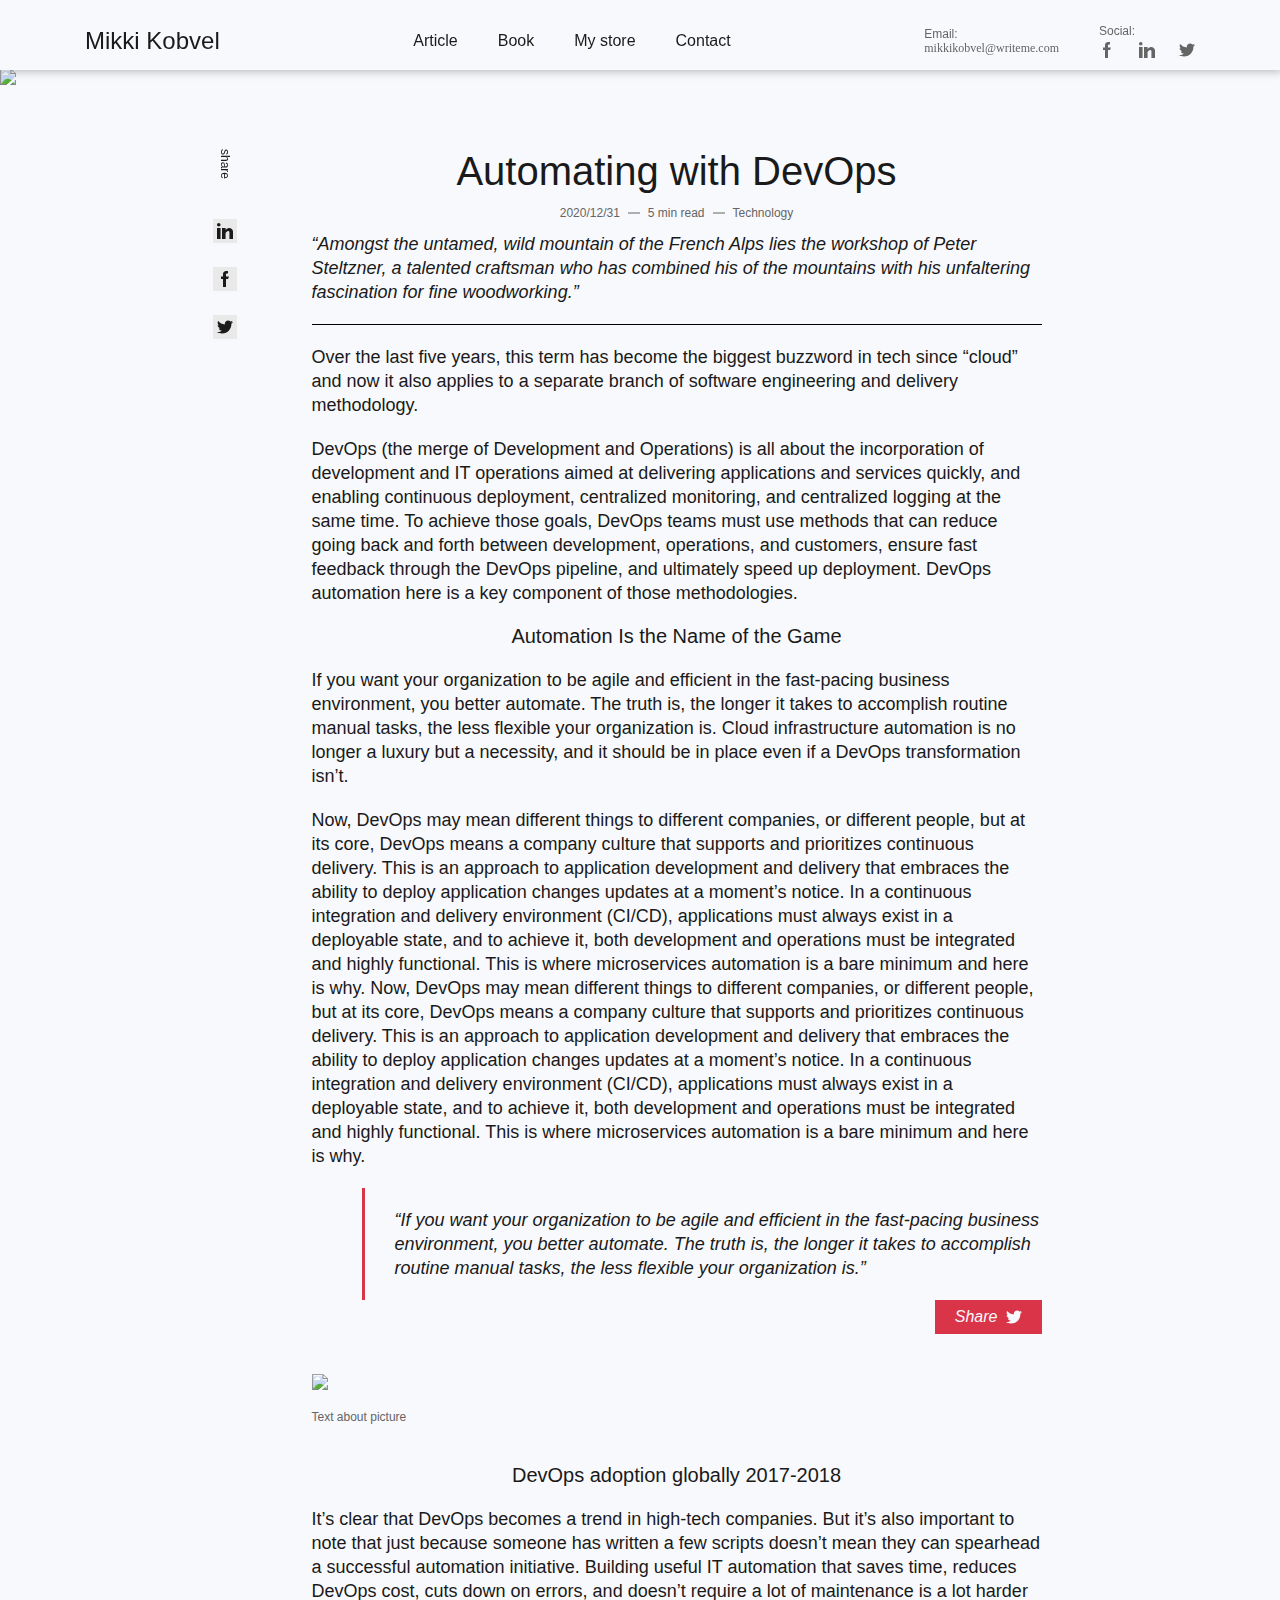
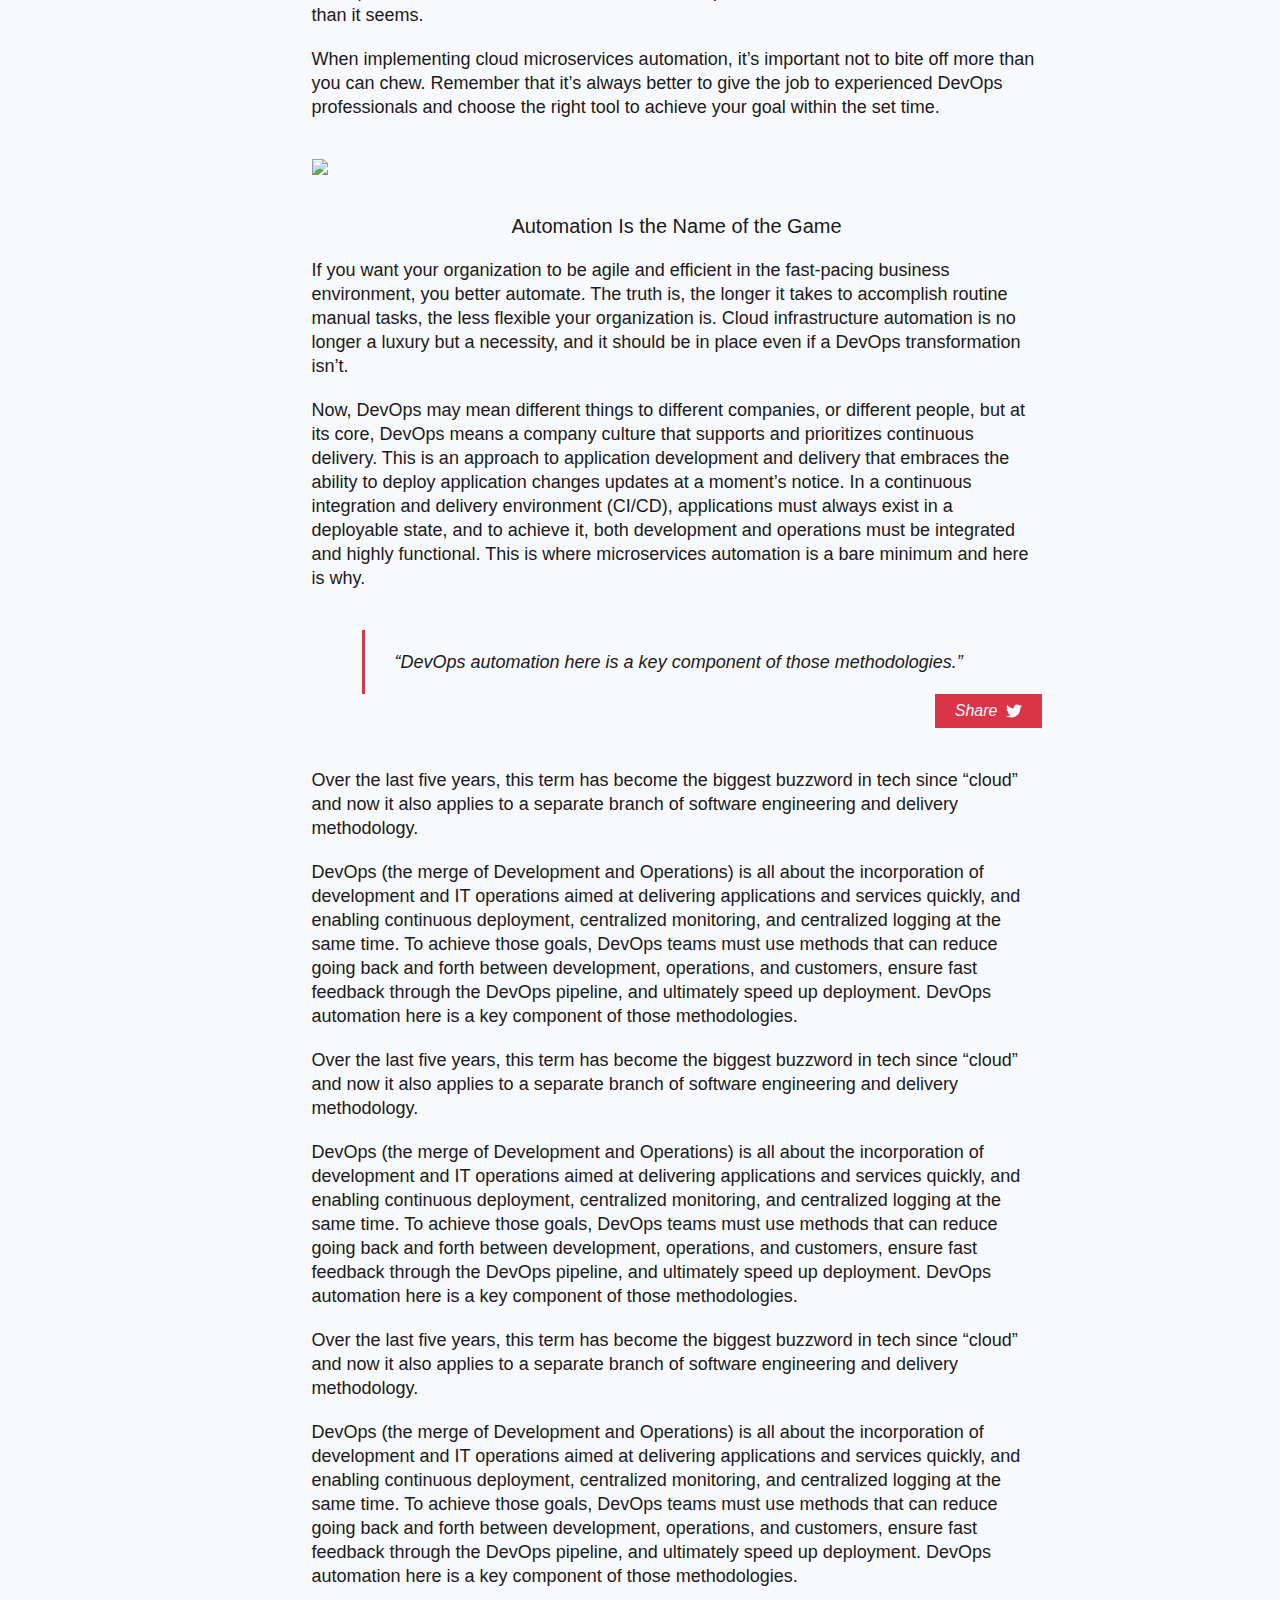
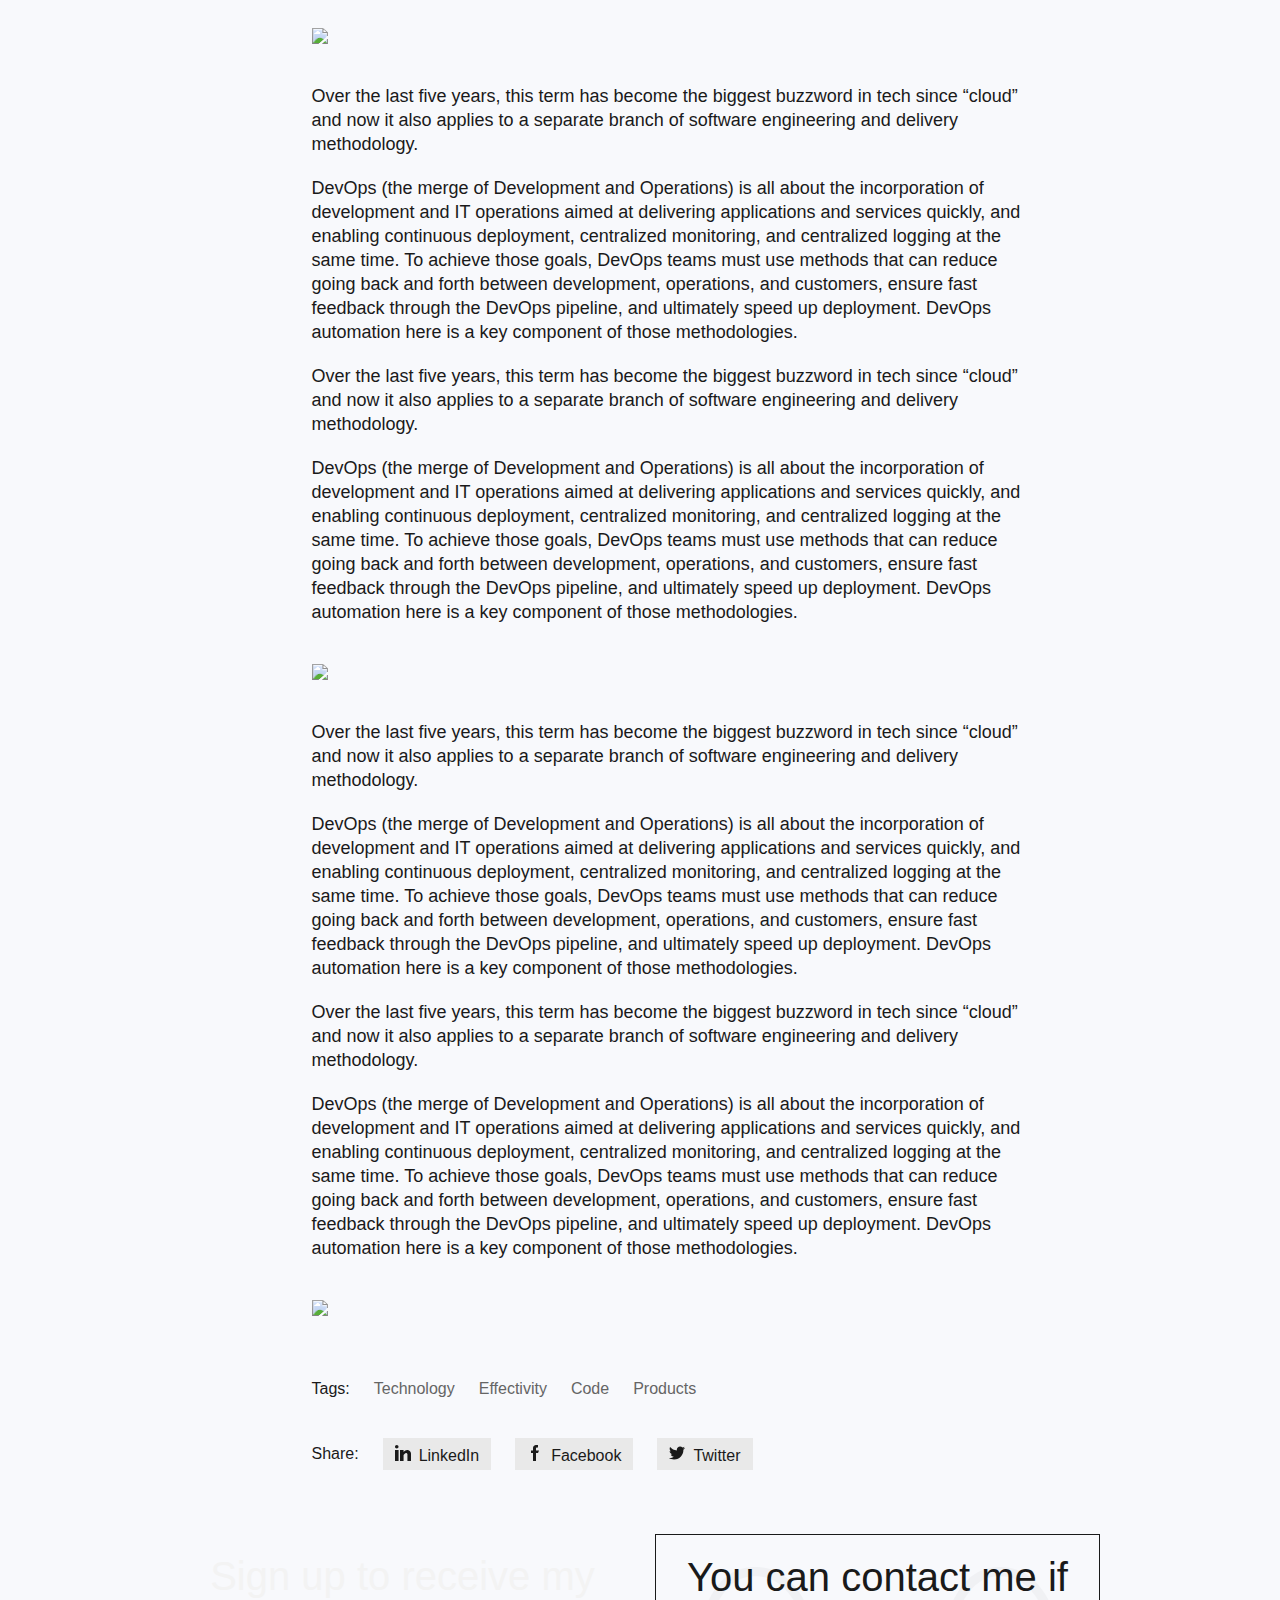
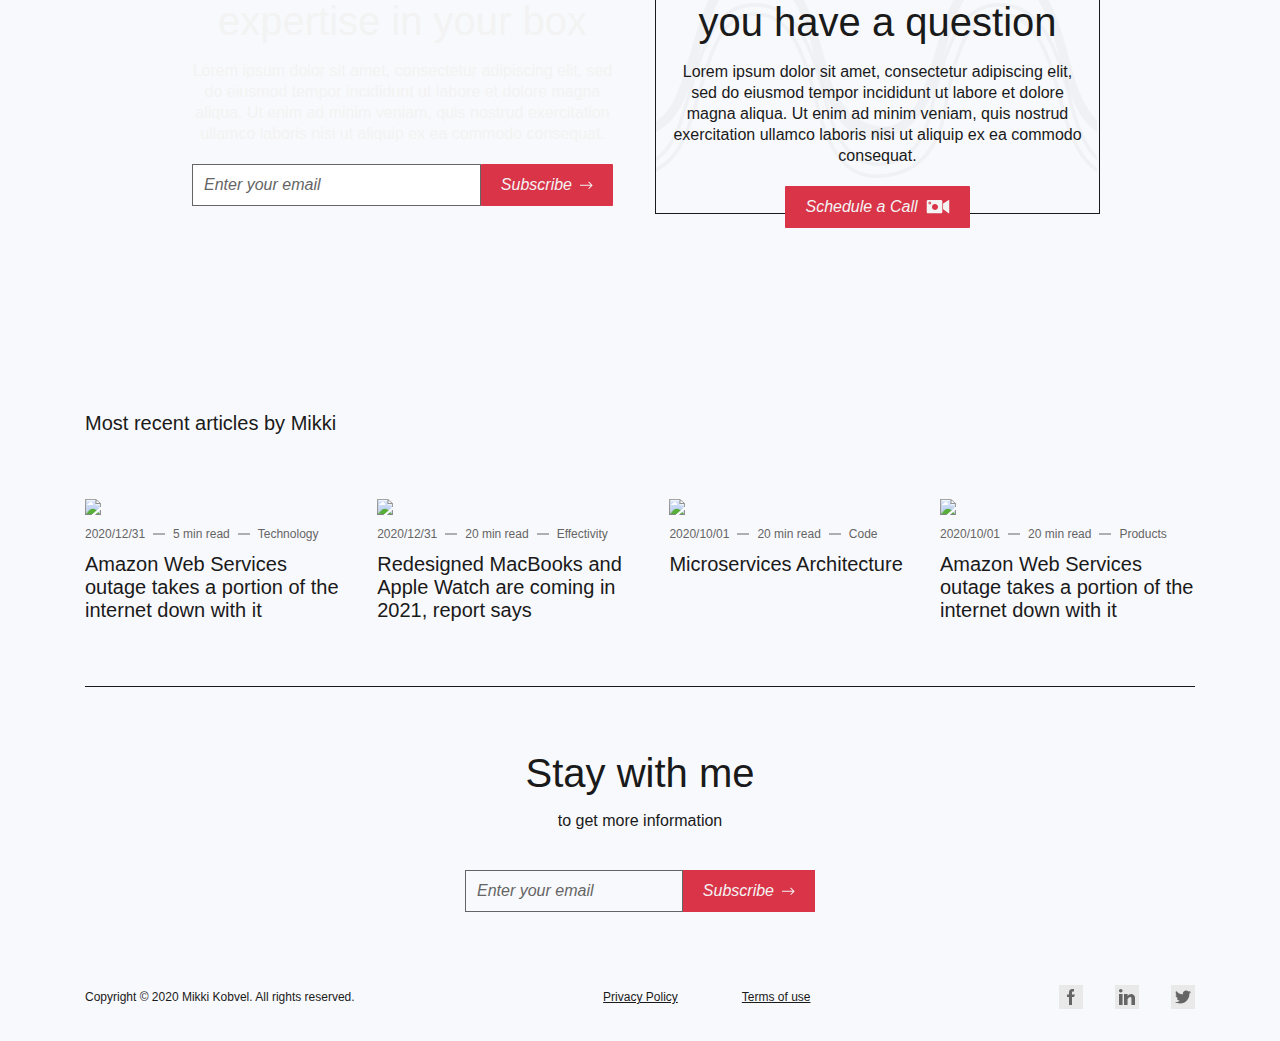
==== article.html @ 19826bae "leave-message" ====
<!DOCTYPE html>
<html lang="en">

<head>
    <meta charset="UTF-8">
    <meta name="viewport" content="width=device-width, initial-scale=1.0">
    <title>Articles</title>
    <link rel="stylesheet" href="./style/main.css">
    <link rel="stylesheet" href="./style/articles.css">
</head>

<body>
    <main>
        <header>
            <div class="nav-container">
                <div class="nav-wrap">
                    <a href="./index.html">
                        <h1 class="logo">Mikki Kobvel</h1>
                    </a>
                    <ul class="navigation">
                        <li>
                            <a class="nav-links" href="#">
                                Article
                            </a>
                        </li>
                        <li>
                            <a class="nav-links" href="#">
                                Book
                            </a>
                        </li>
                        <li>
                            <a class="nav-links" href="#">
                                My store
                            </a>
                        </li>
                        <li>
                            <a id="open-leave-block" class="nav-links" href="#">
                                Contact
                            </a>
                        </li>
                    </ul>
                    <div class="contacts-wrap">
                        <div class="email">
                            <h2>Email:</h2>
                            <a href="#">
                                mikkikobvel@writeme.com
                            </a>
                        </div>
                        <div class="social">
                            <h2>Social:</h2>
                            <ul class="social-nav">
                                <li>
                                    <a href="#">
                                        <svg width="16" height="16" viewBox="0 0 16 16" fill="none"
                                            xmlns="http://www.w3.org/2000/svg">
                                            <g id="facebook ">
                                                <g id="Group">
                                                    <g id="Group_2">
                                                        <path id="Vector"
                                                            d="M9 5.5V3.5C9 2.948 9.448 2.5 10 2.5H11V0H9C7.343 0 6 1.343 6 3V5.5H4V8H6V16H9V8H11L12 5.5H9Z"
                                                            fill="#656565" />
                                                    </g>
                                                </g>
                                            </g>
                                        </svg>
                                    </a>
                                </li>
                                <li>
                                    <a href="#">
                                        <svg width="16" height="16" viewBox="0 0 16 16" fill="none"
                                            xmlns="http://www.w3.org/2000/svg">
                                            <g id="linkedin " clip-path="url(#clip0_1668_324)">
                                                <g id="Group">
                                                    <g id="Group_2">
                                                        <path id="Vector" d="M3.578 5H0V16H3.578V5Z" fill="#656565" />
                                                    </g>
                                                </g>
                                                <g id="Group_3">
                                                    <g id="Group_4">
                                                        <path id="Vector_2"
                                                            d="M13.324 5.129C13.286 5.117 13.25 5.104 13.21 5.093C13.162 5.082 13.114 5.073 13.065 5.065C12.875 5.027 12.667 5 12.423 5C10.337 5 9.014 6.517 8.578 7.103V5H5V16H8.578V10C8.578 10 11.282 6.234 12.423 9C12.423 11.469 12.423 16 12.423 16H16V8.577C16 6.915 14.861 5.53 13.324 5.129Z"
                                                            fill="#656565" />
                                                    </g>
                                                </g>
                                                <g id="Group_5">
                                                    <g id="Group_6">
                                                        <path id="Vector_3"
                                                            d="M1.75 3.5C2.7165 3.5 3.5 2.7165 3.5 1.75C3.5 0.783502 2.7165 0 1.75 0C0.783502 0 0 0.783502 0 1.75C0 2.7165 0.783502 3.5 1.75 3.5Z"
                                                            fill="#656565" />
                                                    </g>
                                                </g>
                                            </g>
                                            <defs>
                                                <clipPath id="clip0_1668_324">
                                                    <rect width="16" height="16" fill="white" />
                                                </clipPath>
                                            </defs>
                                        </svg>
                                    </a>
                                </li>
                                <li>
                                    <a href="#">
                                        <svg width="16" height="16" viewBox="0 0 16 16" fill="none"
                                            xmlns="http://www.w3.org/2000/svg">
                                            <g id="twitter " clip-path="url(#clip0_1668_316)">
                                                <g id="Group">
                                                    <g id="Group_2">
                                                        <path id="Vector"
                                                            d="M16 3.039C15.405 3.3 14.771 3.473 14.11 3.557C14.79 3.151 15.309 2.513 15.553 1.744C14.919 2.122 14.219 2.389 13.473 2.538C12.871 1.897 12.013 1.5 11.077 1.5C9.261 1.5 7.799 2.974 7.799 4.781C7.799 5.041 7.821 5.291 7.875 5.529C5.148 5.396 2.735 4.089 1.114 2.098C0.831 2.589 0.665 3.151 0.665 3.756C0.665 4.892 1.25 5.899 2.122 6.482C1.595 6.472 1.078 6.319 0.64 6.078C0.64 6.088 0.64 6.101 0.64 6.114C0.64 7.708 1.777 9.032 3.268 9.337C3.001 9.41 2.71 9.445 2.408 9.445C2.198 9.445 1.986 9.433 1.787 9.389C2.212 10.688 3.418 11.643 4.852 11.674C3.736 12.547 2.319 13.073 0.785 13.073C0.516 13.073 0.258 13.061 0 13.028C1.453 13.965 3.175 14.5 5.032 14.5C11.068 14.5 14.368 9.5 14.368 5.166C14.368 5.021 14.363 4.881 14.356 4.742C15.007 4.28 15.554 3.703 16 3.039Z"
                                                            fill="#656565" />
                                                    </g>
                                                </g>
                                            </g>
                                            <defs>
                                                <clipPath id="clip0_1668_316">
                                                    <rect width="16" height="16" fill="white" />
                                                </clipPath>
                                            </defs>
                                        </svg>
                                    </a>
                                </li>
                            </ul>
                        </div>
                    </div>
                    <button>
                        <h4>Schedule a Call</h4>
                        <svg width="24" height="24" viewBox="0 0 24 24" fill="none" xmlns="http://www.w3.org/2000/svg">
                            <g id="Icon">
                                <path id="Vector"
                                    d="M23.042 5.08462C22.9198 5.01673 22.7704 5.02186 22.6532 5.09775L17.2272 8.56298C17.1171 8.6345 17.0514 8.75747 17.0533 8.88844V13.8364C17.0524 13.9561 17.1073 14.0695 17.2017 14.1429L22.6315 18.3106C22.6988 18.3625 22.7813 18.3904 22.8661 18.3904C22.9224 18.3904 22.9778 18.3769 23.0276 18.3506C23.1572 18.2844 23.2373 18.1498 23.2335 18.0042V5.42336C23.2373 5.28379 23.1635 5.15358 23.042 5.08462Z"
                                    fill="#F3F3F3" />
                                <path id="Vector_2"
                                    d="M4.40337 8.02004C4.40337 8.3535 4.13313 8.62359 3.79983 8.62359C3.46652 8.62359 3.19629 8.3535 3.19629 8.02004C3.19629 7.68689 3.46652 7.4165 3.79983 7.4165C4.13313 7.4165 4.40337 7.68689 4.40337 8.02004Z"
                                    fill="#F3F3F3" />
                                <path id="Subtract" fill-rule="evenodd" clip-rule="evenodd"
                                    d="M14.9773 18.2319H2.08582C1.33909 18.2319 0.733887 17.6267 0.733887 16.88V6.45081C0.733887 5.70438 1.33909 5.09888 2.08582 5.09888H14.9773C15.724 5.09888 16.3292 5.70438 16.3292 6.45081V16.88C16.3292 17.6267 15.724 18.2319 14.9773 18.2319ZM7.66821 9.31059C8.06948 9.11146 8.52167 8.99951 9 8.99951C9.60836 8.99951 10.1744 9.18059 10.6472 9.4918C10.7252 9.5431 10.8006 9.59793 10.8732 9.65607C11.1275 9.85956 11.3479 10.1036 11.5246 10.3783C11.6638 10.5945 11.7758 10.8297 11.8562 11.0791C11.9113 11.2504 11.9515 11.4284 11.9752 11.6116C11.9915 11.7386 12 11.8681 12 11.9995C12 13.6564 10.6569 14.9995 9 14.9995C8.30862 14.9995 7.67186 14.7656 7.16453 14.3727C6.8571 14.1346 6.5972 13.838 6.40146 13.4997C6.14613 13.0584 6 12.546 6 11.9995C6 10.821 6.67956 9.8012 7.66821 9.31059ZM5.17595 8.02001C5.17595 7.26016 4.55973 6.64394 3.79987 6.64394C3.04017 6.645 2.42471 7.26061 2.4238 8.02001C2.4238 8.78017 3.04002 9.39609 3.79987 9.39609C4.55973 9.39609 5.17595 8.78017 5.17595 8.02001Z"
                                    fill="#F3F3F3" />
                            </g>
                        </svg>
                    </button>
                </div>
            </div>
            <div class="nav-mobile-container">
                <div class="nav-mobile-blocks">
                    <div class="nav-mobile-block">
                        <a href="./article.html">
                            <svg width="20" height="20" viewBox="0 0 20 20" fill="none"
                                xmlns="http://www.w3.org/2000/svg">
                                <g id="file">
                                    <path id="Union" fill-rule="evenodd" clip-rule="evenodd"
                                        d="M13.2145 1.425L17.3145 5.55L17.502 6V18.125L16.877 18.75H3.12695L2.50195 18.125V1.875L3.12695 1.25H12.777L13.2145 1.425ZM12.502 6.25H16.252L12.502 2.5V6.25ZM3.75195 2.5V17.5H16.252V7.5H11.877L11.252 6.875V2.5H3.75195ZM13.7513 8.74999H6.2513V9.99999H13.7513V8.74999ZM6.2513 11.25H13.7513V12.5H6.2513V11.25ZM13.7513 13.75H6.2513V15H13.7513V13.75Z"
                                        fill="#F3F3F3" />
                                </g>
                            </svg>
                            <h2 class="nav-text">Arcticles</h2>
                        </a>
                    </div>
                    <div class="nav-mobile-block">
                        <a href="./book.html">
                            <svg width="20" height="20" viewBox="0 0 20 20" fill="none"
                                xmlns="http://www.w3.org/2000/svg">
                                <g id="book">
                                    <path id="Union" fill-rule="evenodd" clip-rule="evenodd"
                                        d="M18.125 2.5H11.25L10.8125 2.68753L10 3.48755L9.18747 2.68753L8.75 2.5H1.875L1.25 3.125V15.625L1.875 16.25H8.48747L9.56253 17.3125H10.4375L11.5125 16.25H18.125L18.75 15.625V3.125L18.125 2.5ZM9.375 15.3999L9.15001 15.1875L8.75 15H2.5V3.75H8.48747L9.41254 4.67499L9.375 15.3999ZM17.5 15H11.25L10.8125 15.1875L10.6375 15.35V4.62494L11.5125 3.75H17.5V15ZM7.50026 6.25H3.75025V7.5H7.50026V6.25ZM7.50026 11.25H3.75025V12.5H7.50026V11.25ZM3.75025 8.74999H7.50026V9.99999H3.75025V8.74999ZM16.2501 6.25H12.5001V7.5H16.2501V6.25ZM12.5001 8.74999H16.2501V9.99999H12.5001V8.74999ZM12.5001 11.25H16.2501V12.5H12.5001V11.25Z"
                                        fill="#F3F3F3" />
                                </g>
                            </svg>
                            <h2 class="nav-text">Book</h2>
                        </a>
                    </div>
                    <div class="nav-mobile-block">
                        <a href="#">
                            <svg width="20" height="20" viewBox="0 0 20 20" fill="none"
                                xmlns="http://www.w3.org/2000/svg">
                                <g id="comment-discussion-quote">
                                    <path id="Vector" fill-rule="evenodd" clip-rule="evenodd"
                                        d="M1.875 1.25H18.125L18.75 1.875V14.375L18.125 15H9.6375L6.0625 18.5625L5 18.125V15H1.875L1.25 14.375V1.875L1.875 1.25ZM9.375 13.75H17.5V2.5H2.5V13.75H5.625L6.25 14.375V16.6125L8.9375 13.9375L9.375 13.75ZM16.25 5H3.75V6.25H16.25V5ZM3.75 7.5H16.25V8.75H3.75V7.5ZM12.5 10H3.75V11.25H12.5V10Z"
                                        fill="#F3F3F3" />
                                </g>
                            </svg>
                            <h2 class="nav-text">My story</h2>
                        </a>
                    </div>
                    <div class="nav-mobile-block">
                        <a href="#">
                            <svg width="20" height="20" viewBox="0 0 20 20" fill="none"
                                xmlns="http://www.w3.org/2000/svg">
                                <g id="call-incoming">
                                    <path id="Union" fill-rule="evenodd" clip-rule="evenodd"
                                        d="M18.7518 2.12891L12.951 7.93945L17.0623 7.93945V9.18945L10.8123 9.18945L10.8123 2.93945L12.0623 2.93945V7.05078L17.8729 1.25L18.7518 2.12891ZM15.6836 11.6602C15.4427 11.5625 15.1953 11.5137 14.9414 11.5137C14.668 11.5072 14.4368 11.5495 14.248 11.6406C14.0592 11.7318 13.8802 11.8392 13.7109 11.9629C13.5417 12.0866 13.3919 12.2233 13.2617 12.3731C13.1315 12.5228 13.0046 12.6595 12.8809 12.7832C12.7572 12.9069 12.6367 13.0111 12.5195 13.0957C12.4023 13.1804 12.2754 13.2227 12.1387 13.2227C11.9499 13.2227 11.7871 13.1543 11.6504 13.0176C11.5527 12.9265 11.416 12.7962 11.2402 12.627C11.0645 12.4577 10.8496 12.2526 10.5957 12.0117C10.3418 11.7709 10.0781 11.5169 9.80469 11.25C9.53125 10.9831 9.24805 10.7064 8.95508 10.4199C8.66211 10.1335 8.38867 9.85679 8.13477 9.58986C7.88086 9.32294 7.64974 9.07229 7.44141 8.83791C7.23307 8.60354 7.07031 8.40171 6.95312 8.23244C6.83594 8.06317 6.77734 7.93947 6.77734 7.86135C6.77083 7.71812 6.81315 7.58791 6.9043 7.47072C6.99544 7.35354 7.10286 7.23309 7.22656 7.1094C7.35026 6.9857 7.48698 6.85549 7.63672 6.71877C7.78646 6.58205 7.92318 6.43557 8.04687 6.27932C8.17057 6.12307 8.27474 5.94403 8.35937 5.74221C8.44401 5.54039 8.48633 5.31252 8.48633 5.05861C8.48633 4.80471 8.4375 4.55731 8.33984 4.31643C8.24219 4.07554 8.10221 3.86395 7.91992 3.68166C7.71159 3.47984 7.49023 3.23895 7.25586 2.95901C7.02148 2.67906 6.76432 2.41213 6.48437 2.15822C6.20443 1.90432 5.91471 1.68947 5.61523 1.51369C5.31575 1.33791 5.00325 1.25002 4.67773 1.25002C4.42383 1.25002 4.17643 1.29885 3.93555 1.39651C3.69466 1.49416 3.48307 1.63414 3.30078 1.81643C2.96224 2.15497 2.66602 2.4577 2.41211 2.72463C2.1582 2.99156 1.94336 3.26825 1.76758 3.55471C1.5918 3.84117 1.46159 4.16018 1.37695 4.51174C1.29232 4.8633 1.25 5.28648 1.25 5.78127C1.25 6.47137 1.36068 7.18752 1.58203 7.92971C1.80339 8.6719 2.10286 9.41083 2.48047 10.1465C2.85807 10.8822 3.31706 11.6048 3.85742 12.3145C4.39779 13.0241 4.98372 13.6979 5.61523 14.336C6.24674 14.974 6.91732 15.5632 7.62695 16.1035C8.33659 16.6439 9.0625 17.1094 9.80469 17.5C10.5469 17.8906 11.2923 18.1966 12.041 18.418C12.7897 18.6393 13.5189 18.75 14.2285 18.75C14.7103 18.7435 15.1302 18.6979 15.4883 18.6133C15.8464 18.5287 16.1686 18.3985 16.4551 18.2227C16.7415 18.0469 17.0182 17.8321 17.2852 17.5781C17.5521 17.3242 17.8516 17.0313 18.1836 16.6992C18.3659 16.5169 18.5059 16.3054 18.6035 16.0645C18.7012 15.8236 18.75 15.5762 18.75 15.3223C18.737 15.1074 18.6947 14.8926 18.623 14.6778C18.5514 14.4629 18.444 14.2611 18.3008 14.0723C18.1575 13.8835 18.0046 13.6979 17.8418 13.5156C17.679 13.3334 17.5033 13.1576 17.3145 12.9883C17.1256 12.819 16.9466 12.6595 16.7773 12.5098C16.6081 12.36 16.4551 12.2168 16.3184 12.0801C16.1361 11.8978 15.9245 11.7578 15.6836 11.6602ZM15.2246 17.3926C14.9577 17.4642 14.6257 17.5 14.2285 17.5C13.623 17.4935 12.9915 17.3926 12.334 17.1973C11.6764 17.002 11.0156 16.7253 10.3516 16.3672C9.6875 16.0091 9.02995 15.586 8.37891 15.0977C7.72786 14.6094 7.11589 14.0755 6.54297 13.4961C5.97005 12.9167 5.43294 12.308 4.93164 11.6699C4.43034 11.0319 4.00065 10.3744 3.64258 9.69729C3.2845 9.0202 3.00456 8.34963 2.80273 7.68557C2.60091 7.02151 2.5 6.37697 2.5 5.75197C2.50651 5.36786 2.54557 5.03908 2.61719 4.76565C2.6888 4.49221 2.79622 4.24807 2.93945 4.03322C3.08268 3.81838 3.25846 3.61005 3.4668 3.40822C3.67513 3.2064 3.91276 2.97203 4.17969 2.7051C4.31641 2.56838 4.48242 2.50002 4.67773 2.50002C4.75586 2.49351 4.8763 2.54559 5.03906 2.65627C5.20182 2.76695 5.3776 2.90041 5.56641 3.05666C5.75521 3.21291 5.95052 3.39195 6.15234 3.59377C6.35417 3.79559 6.5332 3.99091 6.68945 4.17971C6.8457 4.36851 6.97591 4.54104 7.08008 4.69729C7.18424 4.85354 7.23633 4.97398 7.23633 5.05861C7.24284 5.21486 7.20052 5.34507 7.10937 5.44924C7.01823 5.55341 6.91081 5.67385 6.78711 5.81057C6.66341 5.94729 6.52669 6.07749 6.37695 6.20119C6.22721 6.32489 6.09049 6.47137 5.9668 6.64065C5.8431 6.80992 5.73893 6.99221 5.6543 7.18752C5.56966 7.38283 5.52734 7.60744 5.52734 7.86135C5.53385 8.12828 5.58594 8.37893 5.68359 8.6133C5.78125 8.84768 5.92122 9.05601 6.10352 9.2383L10.7617 13.8965C10.9505 14.0853 11.1621 14.2285 11.3965 14.3262C11.6309 14.4238 11.8783 14.4727 12.1387 14.4727C12.3991 14.4792 12.627 14.4369 12.8223 14.3457C13.0176 14.2546 13.1966 14.1472 13.3594 14.0235C13.5221 13.8998 13.6719 13.763 13.8086 13.6133C13.9453 13.4636 14.0723 13.3268 14.1895 13.2031C14.3066 13.0794 14.4271 12.9753 14.5508 12.8906C14.6745 12.806 14.8047 12.7637 14.9414 12.7637C15.0326 12.7637 15.1562 12.8158 15.3125 12.9199C15.4687 13.0241 15.6413 13.1576 15.8301 13.3203C16.0189 13.4831 16.2142 13.6621 16.416 13.8574C16.6178 14.0528 16.7969 14.2481 16.9531 14.4434C17.1094 14.6387 17.2396 14.8145 17.3437 14.9707C17.4479 15.127 17.5 15.2474 17.5 15.3321C17.5 15.5209 17.4316 15.6836 17.2949 15.8203C17.015 16.0938 16.7773 16.3314 16.582 16.5332C16.3867 16.735 16.1784 16.9108 15.957 17.0606C15.7357 17.2103 15.4915 17.321 15.2246 17.3926Z"
                                        fill="#F3F3F3" />
                                </g>
                            </svg>
                            <h2 class="nav-text">Contact</h2>
                        </a>
                    </div>
                </div>
            </div>
        </header>

        <div class="section-1">
            <div class="top-guy-wrap">
                <img src="./img/top-atricles-guy.png">
            </div>
        </div>

        <div class="section-2">
            <div class="social-share">
                <h2>share</h2>
                <ul class="social-nav share">
                    <li>
                        <svg width="16" height="16" viewBox="0 0 16 16" fill="none" xmlns="http://www.w3.org/2000/svg">
                            <g id="linkedin " clip-path="url(#clip0_1668_324)">
                                <g id="Group">
                                    <g id="Group_2">
                                        <path id="Vector" d="M3.578 5H0V16H3.578V5Z" fill="#1A1A1A" />
                                    </g>
                                </g>
                                <g id="Group_3">
                                    <g id="Group_4">
                                        <path id="Vector_2"
                                            d="M13.324 5.129C13.286 5.117 13.25 5.104 13.21 5.093C13.162 5.082 13.114 5.073 13.065 5.065C12.875 5.027 12.667 5 12.423 5C10.337 5 9.014 6.517 8.578 7.103V5H5V16H8.578V10C8.578 10 11.282 6.234 12.423 9C12.423 11.469 12.423 16 12.423 16H16V8.577C16 6.915 14.861 5.53 13.324 5.129Z"
                                            fill="#1A1A1A" />
                                    </g>
                                </g>
                                <g id="Group_5">
                                    <g id="Group_6">
                                        <path id="Vector_3"
                                            d="M1.75 3.5C2.7165 3.5 3.5 2.7165 3.5 1.75C3.5 0.783502 2.7165 0 1.75 0C0.783502 0 0 0.783502 0 1.75C0 2.7165 0.783502 3.5 1.75 3.5Z"
                                            fill="#1A1A1A" />
                                    </g>
                                </g>
                            </g>
                            <defs>
                                <clipPath id="clip0_1668_324">
                                    <rect width="16" height="16" fill="white" />
                                </clipPath>
                            </defs>
                        </svg>
                    </li>
                    <li>
                        <svg width="16" height="16" viewBox="0 0 16 16" fill="none" xmlns="http://www.w3.org/2000/svg">
                            <g id="facebook ">
                                <g id="Group">
                                    <g id="Group_2">
                                        <path id="Vector"
                                            d="M9 5.5V3.5C9 2.948 9.448 2.5 10 2.5H11V0H9C7.343 0 6 1.343 6 3V5.5H4V8H6V16H9V8H11L12 5.5H9Z"
                                            fill="#1A1A1A" />
                                    </g>
                                </g>
                            </g>
                        </svg>
                    </li>
                    <li>
                        <svg width="16" height="16" viewBox="0 0 16 16" fill="none" xmlns="http://www.w3.org/2000/svg">
                            <g id="twitter " clip-path="url(#clip0_1668_316)">
                                <g id="Group">
                                    <g id="Group_2">
                                        <path id="Vector"
                                            d="M16 3.039C15.405 3.3 14.771 3.473 14.11 3.557C14.79 3.151 15.309 2.513 15.553 1.744C14.919 2.122 14.219 2.389 13.473 2.538C12.871 1.897 12.013 1.5 11.077 1.5C9.261 1.5 7.799 2.974 7.799 4.781C7.799 5.041 7.821 5.291 7.875 5.529C5.148 5.396 2.735 4.089 1.114 2.098C0.831 2.589 0.665 3.151 0.665 3.756C0.665 4.892 1.25 5.899 2.122 6.482C1.595 6.472 1.078 6.319 0.64 6.078C0.64 6.088 0.64 6.101 0.64 6.114C0.64 7.708 1.777 9.032 3.268 9.337C3.001 9.41 2.71 9.445 2.408 9.445C2.198 9.445 1.986 9.433 1.787 9.389C2.212 10.688 3.418 11.643 4.852 11.674C3.736 12.547 2.319 13.073 0.785 13.073C0.516 13.073 0.258 13.061 0 13.028C1.453 13.965 3.175 14.5 5.032 14.5C11.068 14.5 14.368 9.5 14.368 5.166C14.368 5.021 14.363 4.881 14.356 4.742C15.007 4.28 15.554 3.703 16 3.039Z"
                                            fill="#1A1A1A" />
                                    </g>
                                </g>
                            </g>
                            <defs>
                                <clipPath id="clip0_1668_316">
                                    <rect width="16" height="16" fill="white" />
                                </clipPath>
                            </defs>
                        </svg>
                    </li>
                </ul>
            </div>

            <div class="automatic-devops">
                <div class="automatic-text">

                    <h2 class="main-text">Automating with DevOps</h2>

                    <div class="date-time-position">
                        <h3 class="date">2020/12/31</h3>
                        <svg width="12" height="2" viewBox="0 0 12 2" fill="none" xmlns="http://www.w3.org/2000/svg">
                            <path id="Vector 7" d="M0 1H12" stroke="#656565" />
                        </svg>
                        <h4 class="time">5 min read</h4>
                        <svg width="12" height="2" viewBox="0 0 12 2" fill="none" xmlns="http://www.w3.org/2000/svg">
                            <path id="Vector 7" d="M0 1H12" stroke="#656565" />
                        </svg>
                        <h5 class="position">Technology</h5>
                    </div>

                    <h3 class="italic">“Amongst the untamed, wild mountain of the French Alps lies the workshop of Peter
                        Steltzner, a talented craftsman who has combined his of the mountains with his unfaltering
                        fascination for fine woodworking.”</h3>

                    <div class="paragrafs">
                        <p class="top">
                            Over the last five years, this term has become the biggest buzzword in tech since “cloud”
                            and now it also applies to a separate branch of software engineering and delivery
                            methodology.
                        </p>
                        <p>DevOps (the merge of Development and Operations) is all about the incorporation of
                            development and IT operations aimed at delivering applications and services quickly, and
                            enabling continuous deployment, centralized monitoring, and centralized logging at the same
                            time. To achieve those goals, DevOps teams must use methods that can reduce going back and
                            forth between development, operations, and customers, ensure fast feedback through the
                            DevOps pipeline, and ultimately speed up deployment. DevOps automation here is a key
                            component of those methodologies.</p>
                    </div>

                    <div class="name-of-game">
                        <h2 class="name-of-game-main">Automation Is the Name of the Game</h2>
                        <p class="top">If you want your organization to be agile and efficient in the fast-pacing
                            business environment, you better automate. The truth is, the longer it takes to accomplish
                            routine manual tasks, the less flexible your organization is. Cloud infrastructure
                            automation is no longer a luxury but a necessity, and it should be in place even if a DevOps
                            transformation isn’t.</p>
                        <p>Now, DevOps may mean different things to different companies, or different people, but at its
                            core, DevOps means a company culture that supports and prioritizes continuous delivery. This
                            is an approach to application development and delivery that embraces the ability to deploy
                            application changes updates at a moment’s notice. In a continuous integration and delivery
                            environment (CI/CD), applications must always exist in a deployable state, and to achieve
                            it, both development and operations must be integrated and highly functional. This is where
                            microservices automation is a bare minimum and here is why. Now, DevOps may mean different
                            things to different companies, or different people, but at its core, DevOps means a company
                            culture that supports and prioritizes continuous delivery. This is an approach to
                            application development and delivery that embraces the ability to deploy application changes
                            updates at a moment’s notice. In a continuous integration and delivery environment (CI/CD),
                            applications must always exist in a deployable state, and to achieve it, both development
                            and operations must be integrated and highly functional. This is where microservices
                            automation is a bare minimum and here is why.</p>
                    </div>

                    <div class="notice-block-with-share-btn">
                        <h2 class="notice-discription">“If you want your organization to be agile and efficient in the
                            fast-pacing business environment, you better automate. The truth is, the longer it takes to
                            accomplish routine manual tasks, the less flexible your organization is.”</h2>
                        <button>
                            <h3>Share</h3>
                            <svg xmlns="http://www.w3.org/2000/svg" width="16" height="16" viewBox="0 0 16 16"
                                fill="none">
                                <g clip-path="url(#clip0_1727_554)">
                                    <path
                                        d="M16 3.039C15.405 3.3 14.771 3.473 14.11 3.557C14.79 3.151 15.309 2.513 15.553 1.744C14.919 2.122 14.219 2.389 13.473 2.538C12.871 1.897 12.013 1.5 11.077 1.5C9.261 1.5 7.799 2.974 7.799 4.781C7.799 5.041 7.821 5.291 7.875 5.529C5.148 5.396 2.735 4.089 1.114 2.098C0.831 2.589 0.665 3.151 0.665 3.756C0.665 4.892 1.25 5.899 2.122 6.482C1.595 6.472 1.078 6.319 0.64 6.078C0.64 6.088 0.64 6.101 0.64 6.114C0.64 7.708 1.777 9.032 3.268 9.337C3.001 9.41 2.71 9.445 2.408 9.445C2.198 9.445 1.986 9.433 1.787 9.389C2.212 10.688 3.418 11.643 4.852 11.674C3.736 12.547 2.319 13.073 0.785 13.073C0.516 13.073 0.258 13.061 0 13.028C1.453 13.965 3.175 14.5 5.032 14.5C11.068 14.5 14.368 9.5 14.368 5.166C14.368 5.021 14.363 4.881 14.356 4.742C15.007 4.28 15.554 3.703 16 3.039Z"
                                        fill="#F8F9FC" />
                                </g>
                                <defs>
                                    <clipPath id="clip0_1727_554">
                                        <rect width="16" height="16" fill="white" />
                                    </clipPath>
                                </defs>
                            </svg>
                        </button>
                    </div>

                    <div class="speaker">
                        <img src="./img/speaker.png">
                        <h2 class="text-about-speaker">Text about picture</h2>
                    </div>

                    <div class="name-of-game bottom">
                        <h2 class="name-of-game-main">DevOps adoption globally 2017-2018</h2>
                        <p class="top">It’s clear that DevOps becomes a trend in high-tech companies. But it’s also
                            important to note that just because someone has written a few scripts doesn’t mean they can
                            spearhead a successful automation initiative. Building useful IT automation that saves time,
                            reduces DevOps cost, cuts down on errors, and doesn’t require a lot of maintenance is a lot
                            harder than it seems.</p>
                        <p>When implementing cloud microservices automation, it’s important not to bite off more than
                            you can chew. Remember that it’s always better to give the job to experienced DevOps
                            professionals and choose the right tool to achieve your goal within the set time.</p>
                    </div>

                    <img class="work-desk" src="./img/work-desk.png">

                    <div class="name-of-game bottom">
                        <h2 class="name-of-game-main">Automation Is the Name of the Game</h2>
                        <p class="top">If you want your organization to be agile and efficient in the fast-pacing
                            business environment, you better automate. The truth is, the longer it takes to accomplish
                            routine manual tasks, the less flexible your organization is. Cloud infrastructure
                            automation is no longer a luxury but a necessity, and it should be in place even if a DevOps
                            transformation isn’t.</p>
                        <p>Now, DevOps may mean different things to different companies, or different people, but at its
                            core, DevOps means a company culture that supports and prioritizes continuous delivery. This
                            is an approach to application development and delivery that embraces the ability to deploy
                            application changes updates at a moment’s notice. In a continuous integration and delivery
                            environment (CI/CD), applications must always exist in a deployable state, and to achieve
                            it, both development and operations must be integrated and highly functional. This is where
                            microservices automation is a bare minimum and here is why.</p>
                    </div>

                    <div class="notice-block-with-share-btn">
                        <h2 class="notice-discription">“DevOps automation here is a key component of those
                            methodologies.”</h2>
                        <button>
                            <h3>Share</h3>
                            <svg xmlns="http://www.w3.org/2000/svg" width="16" height="16" viewBox="0 0 16 16"
                                fill="none">
                                <g clip-path="url(#clip0_1727_554)">
                                    <path
                                        d="M16 3.039C15.405 3.3 14.771 3.473 14.11 3.557C14.79 3.151 15.309 2.513 15.553 1.744C14.919 2.122 14.219 2.389 13.473 2.538C12.871 1.897 12.013 1.5 11.077 1.5C9.261 1.5 7.799 2.974 7.799 4.781C7.799 5.041 7.821 5.291 7.875 5.529C5.148 5.396 2.735 4.089 1.114 2.098C0.831 2.589 0.665 3.151 0.665 3.756C0.665 4.892 1.25 5.899 2.122 6.482C1.595 6.472 1.078 6.319 0.64 6.078C0.64 6.088 0.64 6.101 0.64 6.114C0.64 7.708 1.777 9.032 3.268 9.337C3.001 9.41 2.71 9.445 2.408 9.445C2.198 9.445 1.986 9.433 1.787 9.389C2.212 10.688 3.418 11.643 4.852 11.674C3.736 12.547 2.319 13.073 0.785 13.073C0.516 13.073 0.258 13.061 0 13.028C1.453 13.965 3.175 14.5 5.032 14.5C11.068 14.5 14.368 9.5 14.368 5.166C14.368 5.021 14.363 4.881 14.356 4.742C15.007 4.28 15.554 3.703 16 3.039Z"
                                        fill="#F8F9FC" />
                                </g>
                                <defs>
                                    <clipPath id="clip0_1727_554">
                                        <rect width="16" height="16" fill="white" />
                                    </clipPath>
                                </defs>
                            </svg>
                        </button>
                    </div>

                    <div class="paragrafs">
                        <p class="top">
                            Over the last five years, this term has become the biggest buzzword in tech since “cloud”
                            and now it also applies to a separate branch of software engineering and delivery
                            methodology.
                        </p>
                        <p>DevOps (the merge of Development and Operations) is all about the incorporation of
                            development and IT operations aimed at delivering applications and services quickly, and
                            enabling continuous deployment, centralized monitoring, and centralized logging at the same
                            time. To achieve those goals, DevOps teams must use methods that can reduce going back and
                            forth between development, operations, and customers, ensure fast feedback through the
                            DevOps pipeline, and ultimately speed up deployment. DevOps automation here is a key
                            component of those methodologies.</p>
                    </div>

                    <div class="paragrafs">
                        <p class="top">
                            Over the last five years, this term has become the biggest buzzword in tech since “cloud”
                            and now it also applies to a separate branch of software engineering and delivery
                            methodology.
                        </p>
                        <p>DevOps (the merge of Development and Operations) is all about the incorporation of
                            development and IT operations aimed at delivering applications and services quickly, and
                            enabling continuous deployment, centralized monitoring, and centralized logging at the same
                            time. To achieve those goals, DevOps teams must use methods that can reduce going back and
                            forth between development, operations, and customers, ensure fast feedback through the
                            DevOps pipeline, and ultimately speed up deployment. DevOps automation here is a key
                            component of those methodologies.</p>
                    </div>

                    <div class="paragrafs">
                        <p class="top">
                            Over the last five years, this term has become the biggest buzzword in tech since “cloud”
                            and now it also applies to a separate branch of software engineering and delivery
                            methodology.
                        </p>
                        <p>DevOps (the merge of Development and Operations) is all about the incorporation of
                            development and IT operations aimed at delivering applications and services quickly, and
                            enabling continuous deployment, centralized monitoring, and centralized logging at the same
                            time. To achieve those goals, DevOps teams must use methods that can reduce going back and
                            forth between development, operations, and customers, ensure fast feedback through the
                            DevOps pipeline, and ultimately speed up deployment. DevOps automation here is a key
                            component of those methodologies.</p>
                    </div>

                    <img src="./img/code.png">

                    <div class="paragrafs">
                        <p class="top">
                            Over the last five years, this term has become the biggest buzzword in tech since “cloud”
                            and now it also applies to a separate branch of software engineering and delivery
                            methodology.
                        </p>
                        <p>DevOps (the merge of Development and Operations) is all about the incorporation of
                            development and IT operations aimed at delivering applications and services quickly, and
                            enabling continuous deployment, centralized monitoring, and centralized logging at the same
                            time. To achieve those goals, DevOps teams must use methods that can reduce going back and
                            forth between development, operations, and customers, ensure fast feedback through the
                            DevOps pipeline, and ultimately speed up deployment. DevOps automation here is a key
                            component of those methodologies.</p>
                    </div>

                    <div class="paragrafs">
                        <p class="top">
                            Over the last five years, this term has become the biggest buzzword in tech since “cloud”
                            and now it also applies to a separate branch of software engineering and delivery
                            methodology.
                        </p>
                        <p>DevOps (the merge of Development and Operations) is all about the incorporation of
                            development and IT operations aimed at delivering applications and services quickly, and
                            enabling continuous deployment, centralized monitoring, and centralized logging at the same
                            time. To achieve those goals, DevOps teams must use methods that can reduce going back and
                            forth between development, operations, and customers, ensure fast feedback through the
                            DevOps pipeline, and ultimately speed up deployment. DevOps automation here is a key
                            component of those methodologies.</p>
                    </div>

                    <img src="./img/html-code.png">

                    <div class="paragrafs">
                        <p class="top">
                            Over the last five years, this term has become the biggest buzzword in tech since “cloud”
                            and now it also applies to a separate branch of software engineering and delivery
                            methodology.
                        </p>
                        <p>DevOps (the merge of Development and Operations) is all about the incorporation of
                            development and IT operations aimed at delivering applications and services quickly, and
                            enabling continuous deployment, centralized monitoring, and centralized logging at the same
                            time. To achieve those goals, DevOps teams must use methods that can reduce going back and
                            forth between development, operations, and customers, ensure fast feedback through the
                            DevOps pipeline, and ultimately speed up deployment. DevOps automation here is a key
                            component of those methodologies.</p>
                    </div>

                    <div class="paragrafs">
                        <p class="top">
                            Over the last five years, this term has become the biggest buzzword in tech since “cloud”
                            and now it also applies to a separate branch of software engineering and delivery
                            methodology.
                        </p>
                        <p>DevOps (the merge of Development and Operations) is all about the incorporation of
                            development and IT operations aimed at delivering applications and services quickly, and
                            enabling continuous deployment, centralized monitoring, and centralized logging at the same
                            time. To achieve those goals, DevOps teams must use methods that can reduce going back and
                            forth between development, operations, and customers, ensure fast feedback through the
                            DevOps pipeline, and ultimately speed up deployment. DevOps automation here is a key
                            component of those methodologies.</p>
                    </div>

                    <img class="last-img" src="./img/code-fruits.png">

                    <div class="tegs-n-share">
                        <div class="tags">
                            <ul>
                                <li>Tags:</li>
                                <li class="tag">Technology</li>
                                <li class="tag">Effectivity</li>
                                <li class="tag">Code</li>
                                <li class="tag">Products</li>
                            </ul>
                        </div>
                        <div class="share">
                            <ul>
                                <li>
                                    Share:
                                </li>
                                <li class="socials">
                                    <svg width="16" height="16" viewBox="0 0 16 16" fill="none"
                                        xmlns="http://www.w3.org/2000/svg">
                                        <g id="linkedin " clip-path="url(#clip0_1668_324)">
                                            <g id="Group">
                                                <g id="Group_2">
                                                    <path id="Vector" d="M3.578 5H0V16H3.578V5Z" fill="#1A1A1A" />
                                                </g>
                                            </g>
                                            <g id="Group_3">
                                                <g id="Group_4">
                                                    <path id="Vector_2"
                                                        d="M13.324 5.129C13.286 5.117 13.25 5.104 13.21 5.093C13.162 5.082 13.114 5.073 13.065 5.065C12.875 5.027 12.667 5 12.423 5C10.337 5 9.014 6.517 8.578 7.103V5H5V16H8.578V10C8.578 10 11.282 6.234 12.423 9C12.423 11.469 12.423 16 12.423 16H16V8.577C16 6.915 14.861 5.53 13.324 5.129Z"
                                                        fill="#1A1A1A" />
                                                </g>
                                            </g>
                                            <g id="Group_5">
                                                <g id="Group_6">
                                                    <path id="Vector_3"
                                                        d="M1.75 3.5C2.7165 3.5 3.5 2.7165 3.5 1.75C3.5 0.783502 2.7165 0 1.75 0C0.783502 0 0 0.783502 0 1.75C0 2.7165 0.783502 3.5 1.75 3.5Z"
                                                        fill="#1A1A1A" />
                                                </g>
                                            </g>
                                        </g>
                                        <defs>
                                            <clipPath id="clip0_1668_324">
                                                <rect width="16" height="16" fill="white" />
                                            </clipPath>
                                        </defs>
                                    </svg>
                                    <h4>LinkedIn</h4>
                                </li>
                                <li class="socials">
                                    <svg width="16" height="16" viewBox="0 0 16 16" fill="none"
                                        xmlns="http://www.w3.org/2000/svg">
                                        <g id="facebook ">
                                            <g id="Group">
                                                <g id="Group_2">
                                                    <path id="Vector"
                                                        d="M9 5.5V3.5C9 2.948 9.448 2.5 10 2.5H11V0H9C7.343 0 6 1.343 6 3V5.5H4V8H6V16H9V8H11L12 5.5H9Z"
                                                        fill="#1A1A1A" />
                                                </g>
                                            </g>
                                        </g>
                                    </svg>
                                    <h4>Facebook</h4>
                                </li>
                                <li class="socials">
                                    <svg width="16" height="16" viewBox="0 0 16 16" fill="none"
                                        xmlns="http://www.w3.org/2000/svg">
                                        <g id="twitter " clip-path="url(#clip0_1668_316)">
                                            <g id="Group">
                                                <g id="Group_2">
                                                    <path id="Vector"
                                                        d="M16 3.039C15.405 3.3 14.771 3.473 14.11 3.557C14.79 3.151 15.309 2.513 15.553 1.744C14.919 2.122 14.219 2.389 13.473 2.538C12.871 1.897 12.013 1.5 11.077 1.5C9.261 1.5 7.799 2.974 7.799 4.781C7.799 5.041 7.821 5.291 7.875 5.529C5.148 5.396 2.735 4.089 1.114 2.098C0.831 2.589 0.665 3.151 0.665 3.756C0.665 4.892 1.25 5.899 2.122 6.482C1.595 6.472 1.078 6.319 0.64 6.078C0.64 6.088 0.64 6.101 0.64 6.114C0.64 7.708 1.777 9.032 3.268 9.337C3.001 9.41 2.71 9.445 2.408 9.445C2.198 9.445 1.986 9.433 1.787 9.389C2.212 10.688 3.418 11.643 4.852 11.674C3.736 12.547 2.319 13.073 0.785 13.073C0.516 13.073 0.258 13.061 0 13.028C1.453 13.965 3.175 14.5 5.032 14.5C11.068 14.5 14.368 9.5 14.368 5.166C14.368 5.021 14.363 4.881 14.356 4.742C15.007 4.28 15.554 3.703 16 3.039Z"
                                                        fill="#1A1A1A" />
                                                </g>
                                            </g>
                                        </g>
                                        <defs>
                                            <clipPath id="clip0_1668_316">
                                                <rect width="16" height="16" fill="white" />
                                            </clipPath>
                                        </defs>
                                    </svg>
                                    <h4>Twitter</h4>
                                </li>
                            </ul>
                        </div>
                    </div>
                </div>
            </div>
        </div>

        <div class="section-3">
            <div class="sign-blocks-container">
                <div class="sign-up-block-wrap">
                    <h2 class="sign-up">Sign up to receive my expertise in your box</h2>
                    <h3 class="discription">Lorem ipsum dolor sit amet, consectetur adipiscing elit, sed do eiusmod
                        tempor incididunt ut labore et dolore magna aliqua. Ut enim ad minim veniam, quis nostrud
                        exercitation ullamco laboris nisi ut aliquip ex ea commodo consequat.</h3>
                    <div class="enter-your-email-wrap">
                        <form>
                            <input placeholder=" " type="email" id="enter-email" name="enter-email" class="input-email"
                                required>
                            <label class="email" for="enter-email">Enter your email</label>
                            <button type="sumbit">
                                <h4>Subscribe</h4>
                                <svg width="13" height="8" viewBox="0 0 13 8" fill="none"
                                    xmlns="http://www.w3.org/2000/svg">
                                    <path id="Arrow"
                                        d="M12.3536 4.67167C12.5488 4.47641 12.5488 4.15982 12.3536 3.96456L9.17157 0.782581C8.97631 0.587319 8.65973 0.587319 8.46447 0.782581C8.2692 0.977844 8.2692 1.29443 8.46447 1.48969L11.2929 4.31812L8.46447 7.14654C8.2692 7.3418 8.2692 7.65839 8.46447 7.85365C8.65973 8.04891 8.97631 8.04891 9.17157 7.85365L12.3536 4.67167ZM0 4.81812H12V3.81812H0V4.81812Z"
                                        fill="#F3F3F3" />
                                </svg>
                            </button>
                        </form>
                    </div>
                </div>
                <div class="sign-up-block-wrap bottom">
                    <h2 class="sign-up">You can contact me if you have a question</h2>
                    <h3 class="discription">Lorem ipsum dolor sit amet, consectetur adipiscing elit, sed do eiusmod
                        tempor incididunt ut labore et dolore magna aliqua. Ut enim ad minim veniam, quis nostrud
                        exercitation ullamco laboris nisi ut aliquip ex ea commodo consequat.</h3>
                    <button>
                        <h4>Schedule a Call</h4>
                        <svg width="24" height="24" viewBox="0 0 24 24" fill="none" xmlns="http://www.w3.org/2000/svg">
                            <g id="Icon">
                                <path id="Vector"
                                    d="M23.042 5.08462C22.9198 5.01673 22.7704 5.02186 22.6532 5.09775L17.2272 8.56298C17.1171 8.6345 17.0514 8.75747 17.0533 8.88844V13.8364C17.0524 13.9561 17.1073 14.0695 17.2017 14.1429L22.6315 18.3106C22.6988 18.3625 22.7813 18.3904 22.8661 18.3904C22.9224 18.3904 22.9778 18.3769 23.0276 18.3506C23.1572 18.2844 23.2373 18.1498 23.2335 18.0042V5.42336C23.2373 5.28379 23.1635 5.15358 23.042 5.08462Z"
                                    fill="#F3F3F3" />
                                <path id="Vector_2"
                                    d="M4.40337 8.02004C4.40337 8.3535 4.13313 8.62359 3.79983 8.62359C3.46652 8.62359 3.19629 8.3535 3.19629 8.02004C3.19629 7.68689 3.46652 7.4165 3.79983 7.4165C4.13313 7.4165 4.40337 7.68689 4.40337 8.02004Z"
                                    fill="#F3F3F3" />
                                <path id="Subtract" fill-rule="evenodd" clip-rule="evenodd"
                                    d="M14.9773 18.2319H2.08582C1.33909 18.2319 0.733887 17.6267 0.733887 16.88V6.45081C0.733887 5.70438 1.33909 5.09888 2.08582 5.09888H14.9773C15.724 5.09888 16.3292 5.70438 16.3292 6.45081V16.88C16.3292 17.6267 15.724 18.2319 14.9773 18.2319ZM7.66821 9.31059C8.06948 9.11146 8.52167 8.99951 9 8.99951C9.60836 8.99951 10.1744 9.18059 10.6472 9.4918C10.7252 9.5431 10.8006 9.59793 10.8732 9.65607C11.1275 9.85956 11.3479 10.1036 11.5246 10.3783C11.6638 10.5945 11.7758 10.8297 11.8562 11.0791C11.9113 11.2504 11.9515 11.4284 11.9752 11.6116C11.9915 11.7386 12 11.8681 12 11.9995C12 13.6564 10.6569 14.9995 9 14.9995C8.30862 14.9995 7.67186 14.7656 7.16453 14.3727C6.8571 14.1346 6.5972 13.838 6.40146 13.4997C6.14613 13.0584 6 12.546 6 11.9995C6 10.821 6.67956 9.8012 7.66821 9.31059ZM5.17595 8.02001C5.17595 7.26016 4.55973 6.64394 3.79987 6.64394C3.04017 6.645 2.42471 7.26061 2.4238 8.02001C2.4238 8.78017 3.04002 9.39609 3.79987 9.39609C4.55973 9.39609 5.17595 8.78017 5.17595 8.02001Z"
                                    fill="#F3F3F3" />
                            </g>
                        </svg>
                    </button>
                </div>
            </div>
        </div>

        <div class="section-4">
            <div class="articles-wrap">
                <h2 class="text-top">Most recent articles by Mikki</h2>
                <div class="articles-block-wrap">
                    <div class="articles-block">
                        <img src="./img/amazone.png">
                        <div class="date-time-position">
                            <h3 class="date">2020/12/31</h3>
                            <svg width="12" height="2" viewBox="0 0 12 2" fill="none"
                                xmlns="http://www.w3.org/2000/svg">
                                <path id="Vector 7" d="M0 1H12" stroke="#656565" />
                            </svg>
                            <h4 class="time">5 min read</h4>
                            <svg width="12" height="2" viewBox="0 0 12 2" fill="none"
                                xmlns="http://www.w3.org/2000/svg">
                                <path id="Vector 7" d="M0 1H12" stroke="#656565" />
                            </svg>
                            <h5 class="position">Technology</h5>
                        </div>
                        <p class="discription">
                            Amazon Web Services outage takes a portion of the internet down with it
                        </p>
                    </div>
                    <div class="articles-block">
                        <img src="./img/macbooks.png">
                        <div class="date-time-position">
                            <h3 class="date">2020/12/31</h3>
                            <svg width="12" height="2" viewBox="0 0 12 2" fill="none"
                                xmlns="http://www.w3.org/2000/svg">
                                <path id="Vector 7" d="M0 1H12" stroke="#656565" />
                            </svg>
                            <h4 class="time">20 min read</h4>
                            <svg width="12" height="2" viewBox="0 0 12 2" fill="none"
                                xmlns="http://www.w3.org/2000/svg">
                                <path id="Vector 7" d="M0 1H12" stroke="#656565" />
                            </svg>
                            <h5 class="position">Effectivity</h5>
                        </div>
                        <p class="discription">
                            Redesigned MacBooks and Apple Watch are coming in 2021, report says </p>
                    </div>
                    <div class="articles-block">
                        <img src="./img/microservice.png">
                        <div class="date-time-position">
                            <h3 class="date">2020/10/01</h3>
                            <svg width="12" height="2" viewBox="0 0 12 2" fill="none"
                                xmlns="http://www.w3.org/2000/svg">
                                <path id="Vector 7" d="M0 1H12" stroke="#656565" />
                            </svg>
                            <h4 class="time">20 min read</h4>
                            <svg width="12" height="2" viewBox="0 0 12 2" fill="none"
                                xmlns="http://www.w3.org/2000/svg">
                                <path id="Vector 7" d="M0 1H12" stroke="#656565" />
                            </svg>
                            <h5 class="position">Code</h5>
                        </div>
                        <p class="discription">
                            Microservices Architecture </p>
                    </div>
                    <div class="articles-block">
                        <img src="./img/last-amazone.png">
                        <div class="date-time-position">
                            <h3 class="date">2020/10/01</h3>
                            <svg width="12" height="2" viewBox="0 0 12 2" fill="none"
                                xmlns="http://www.w3.org/2000/svg">
                                <path id="Vector 7" d="M0 1H12" stroke="#656565" />
                            </svg>
                            <h4 class="time">20 min read</h4>
                            <svg width="12" height="2" viewBox="0 0 12 2" fill="none"
                                xmlns="http://www.w3.org/2000/svg">
                                <path id="Vector 7" d="M0 1H12" stroke="#656565" />
                            </svg>
                            <h5 class="position">Products</h5>
                        </div>
                        <p class="discription">
                            Amazon Web Services outage takes a portion of the internet down with it </p>
                    </div>
                </div>
            </div>
        </div>

        <footer>
            <div class="stay-with-me-container">
                <div class="stay-with-me-wrap">
                    <h2 class="stay-maintext">Stay with me</h2>
                    <h3 class="stay-discription">to get more information</h3>
                    <div class="enter-your-email-wrap">
                        <form>
                            <input placeholder=" " type="email" id="enter-email" name="enter-email" class="input-email"
                                required>
                            <label class="email" for="enter-email">Enter your email</label>
                            <button type="submit">
                                <h4>Subscribe</h4>
                                <svg width="13" height="8" viewBox="0 0 13 8" fill="none"
                                    xmlns="http://www.w3.org/2000/svg">
                                    <path id="Arrow"
                                        d="M12.3536 4.67167C12.5488 4.47641 12.5488 4.15982 12.3536 3.96456L9.17157 0.782581C8.97631 0.587319 8.65973 0.587319 8.46447 0.782581C8.2692 0.977844 8.2692 1.29443 8.46447 1.48969L11.2929 4.31812L8.46447 7.14654C8.2692 7.3418 8.2692 7.65839 8.46447 7.85365C8.65973 8.04891 8.97631 8.04891 9.17157 7.85365L12.3536 4.67167ZM0 4.81812H12V3.81812H0V4.81812Z"
                                        fill="#F3F3F3" />
                                </svg>
                            </button>
                        </form>
                    </div>
                </div>
                <div class="copyright-bottom">
                    <h4 class="copy-right">Copyright © 2020 Mikki Kobvel. All rights reserved.</h4>
                    <div class="privacy-police">
                        <a href="#">Privacy Policy</a>
                        <a href="#">Terms of use</a>
                    </div>
                    <ul class="social-nav">
                        <li>
                            <svg width="16" height="16" viewBox="0 0 16 16" fill="none"
                                xmlns="http://www.w3.org/2000/svg">
                                <g id="facebook ">
                                    <g id="Group">
                                        <g id="Group_2">
                                            <path id="Vector"
                                                d="M9 5.5V3.5C9 2.948 9.448 2.5 10 2.5H11V0H9C7.343 0 6 1.343 6 3V5.5H4V8H6V16H9V8H11L12 5.5H9Z"
                                                fill="#656565" />
                                        </g>
                                    </g>
                                </g>
                            </svg>
                        </li>
                        <li>
                            <svg width="16" height="16" viewBox="0 0 16 16" fill="none"
                                xmlns="http://www.w3.org/2000/svg">
                                <g id="linkedin " clip-path="url(#clip0_1668_324)">
                                    <g id="Group">
                                        <g id="Group_2">
                                            <path id="Vector" d="M3.578 5H0V16H3.578V5Z" fill="#656565" />
                                        </g>
                                    </g>
                                    <g id="Group_3">
                                        <g id="Group_4">
                                            <path id="Vector_2"
                                                d="M13.324 5.129C13.286 5.117 13.25 5.104 13.21 5.093C13.162 5.082 13.114 5.073 13.065 5.065C12.875 5.027 12.667 5 12.423 5C10.337 5 9.014 6.517 8.578 7.103V5H5V16H8.578V10C8.578 10 11.282 6.234 12.423 9C12.423 11.469 12.423 16 12.423 16H16V8.577C16 6.915 14.861 5.53 13.324 5.129Z"
                                                fill="#656565" />
                                        </g>
                                    </g>
                                    <g id="Group_5">
                                        <g id="Group_6">
                                            <path id="Vector_3"
                                                d="M1.75 3.5C2.7165 3.5 3.5 2.7165 3.5 1.75C3.5 0.783502 2.7165 0 1.75 0C0.783502 0 0 0.783502 0 1.75C0 2.7165 0.783502 3.5 1.75 3.5Z"
                                                fill="#656565" />
                                        </g>
                                    </g>
                                </g>
                                <defs>
                                    <clipPath id="clip0_1668_324">
                                        <rect width="16" height="16" fill="white" />
                                    </clipPath>
                                </defs>
                            </svg>
                        </li>
                        <li>
                            <svg width="16" height="16" viewBox="0 0 16 16" fill="none"
                                xmlns="http://www.w3.org/2000/svg">
                                <g id="twitter " clip-path="url(#clip0_1668_316)">
                                    <g id="Group">
                                        <g id="Group_2">
                                            <path id="Vector"
                                                d="M16 3.039C15.405 3.3 14.771 3.473 14.11 3.557C14.79 3.151 15.309 2.513 15.553 1.744C14.919 2.122 14.219 2.389 13.473 2.538C12.871 1.897 12.013 1.5 11.077 1.5C9.261 1.5 7.799 2.974 7.799 4.781C7.799 5.041 7.821 5.291 7.875 5.529C5.148 5.396 2.735 4.089 1.114 2.098C0.831 2.589 0.665 3.151 0.665 3.756C0.665 4.892 1.25 5.899 2.122 6.482C1.595 6.472 1.078 6.319 0.64 6.078C0.64 6.088 0.64 6.101 0.64 6.114C0.64 7.708 1.777 9.032 3.268 9.337C3.001 9.41 2.71 9.445 2.408 9.445C2.198 9.445 1.986 9.433 1.787 9.389C2.212 10.688 3.418 11.643 4.852 11.674C3.736 12.547 2.319 13.073 0.785 13.073C0.516 13.073 0.258 13.061 0 13.028C1.453 13.965 3.175 14.5 5.032 14.5C11.068 14.5 14.368 9.5 14.368 5.166C14.368 5.021 14.363 4.881 14.356 4.742C15.007 4.28 15.554 3.703 16 3.039Z"
                                                fill="#656565" />
                                        </g>
                                    </g>
                                </g>
                                <defs>
                                    <clipPath id="clip0_1668_316">
                                        <rect width="16" height="16" fill="white" />
                                    </clipPath>
                                </defs>
                            </svg>
                        </li>
                    </ul>
                </div>
            </div>
        </footer>

        <div id="leave-message-block" class="leave-message">
            <div id="leave-message-bg" class="bg">
            </div>
            <div class="leave-message-container">
                <div class="leave-message-block">
                    <svg class="close-icon" id="close-leave-block" width="16" height="17" viewBox="0 0 16 17"
                        fill="none" xmlns="http://www.w3.org/2000/svg">
                        <g id="Close icon">
                            <path id="Union" fill-rule="evenodd" clip-rule="evenodd"
                                d="M7.29855 7.99926L0.011611 15.2968L0.718204 16.0044L8.00597 8.70605L15.2929 15.9864L16.0003 15.2796L8.71257 7.99843L15.9928 0.707621L15.2862 0L8.00514 7.29164L0.707424 0.000454575L0 0.707244L7.29855 7.99926Z"
                                fill="black" />
                        </g>
                    </svg>
                    <h2 class="leave-text">Leave message</h2>
                    <div class="leave-input-сontainer">
                        <form id="form">
                            <div class="leave-block top">
                                <div class="input-wrap">
                                    <h3 class="input-top-text">Name*</h3>
                                    <input placeholder=' ' type="text" id="input" name="input" class="leave-input">
                                    <label class="text-in-input remove" for="input">Your name</label>
                                </div>
                                <div class="input-wrap">
                                    <h3 class="input-top-text">Email*</h3>
                                    <input placeholder=' ' type="email" id="input" name="input" class="leave-input">
                                    <label class="text-in-input" for="input">Email address</label>
                                </div>
                            </div>
                            <div class="leave-block">
                                <div class="input-wrap">
                                    <h3 class="input-top-text">Your role*</h3>
                                    <div class="chose-your-role">
                                        <select class="selector" name="role" id="role">
                                            <option> Chose your role</option>
                                        </select>
                                        <svg width="14" height="10" viewBox="0 0 14 10" fill="none"
                                            xmlns="http://www.w3.org/2000/svg">
                                            <path id="Arrow" d="M1 1L7 9L13 1" stroke="#1A1A1A" />
                                        </svg>
                                    </div>
                                </div>
                                <div class="input-wrap">
                                    <h3 class="input-top-text">Message</h3>
                                    <input placeholder=' ' type="text" id="input" name="input" class="leave-input">
                                    <label class="text-in-input" for="input">Start typing here</label>
                                </div>
                            </div>
                            <button type="submit">
                                <h4>Send message</h4>
                                <svg width="13" height="8" viewBox="0 0 13 8" fill="none"
                                    xmlns="http://www.w3.org/2000/svg">
                                    <path id="Arrow"
                                        d="M12.3536 4.67167C12.5488 4.47641 12.5488 4.15982 12.3536 3.96456L9.17157 0.782581C8.97631 0.587319 8.65973 0.587319 8.46447 0.782581C8.2692 0.977844 8.2692 1.29443 8.46447 1.48969L11.2929 4.31812L8.46447 7.14654C8.2692 7.3418 8.2692 7.65839 8.46447 7.85365C8.65973 8.04891 8.97631 8.04891 9.17157 7.85365L12.3536 4.67167ZM0 4.81812H12V3.81812H0V4.81812Z"
                                        fill="#F3F3F3" />
                                </svg>
                            </button>
                        </form>
                    </div>
                    <div class="contact-me">
                        <h4 class="contact-me-text">You can contant me in:</h4>
                        <ul class="social-nav">
                            <li>
                                <svg width="16" height="16" viewBox="0 0 16 16" fill="none"
                                    xmlns="http://www.w3.org/2000/svg">
                                    <g id="linkedin " clip-path="url(#clip0_1668_324)">
                                        <g id="Group">
                                            <g id="Group_2">
                                                <path id="Vector" d="M3.578 5H0V16H3.578V5Z" fill="#1A1A1A" />
                                            </g>
                                        </g>
                                        <g id="Group_3">
                                            <g id="Group_4">
                                                <path id="Vector_2"
                                                    d="M13.324 5.129C13.286 5.117 13.25 5.104 13.21 5.093C13.162 5.082 13.114 5.073 13.065 5.065C12.875 5.027 12.667 5 12.423 5C10.337 5 9.014 6.517 8.578 7.103V5H5V16H8.578V10C8.578 10 11.282 6.234 12.423 9C12.423 11.469 12.423 16 12.423 16H16V8.577C16 6.915 14.861 5.53 13.324 5.129Z"
                                                    fill="#1A1A1A" />
                                            </g>
                                        </g>
                                        <g id="Group_5">
                                            <g id="Group_6">
                                                <path id="Vector_3"
                                                    d="M1.75 3.5C2.7165 3.5 3.5 2.7165 3.5 1.75C3.5 0.783502 2.7165 0 1.75 0C0.783502 0 0 0.783502 0 1.75C0 2.7165 0.783502 3.5 1.75 3.5Z"
                                                    fill="#1A1A1A" />
                                            </g>
                                        </g>
                                    </g>
                                    <defs>
                                        <clipPath id="clip0_1668_324">
                                            <rect width="16" height="16" fill="white" />
                                        </clipPath>
                                    </defs>
                                </svg>
                            </li>
                            <li>
                                <svg width="16" height="16" viewBox="0 0 16 16" fill="none"
                                    xmlns="http://www.w3.org/2000/svg">
                                    <g id="facebook ">
                                        <g id="Group">
                                            <g id="Group_2">
                                                <path id="Vector"
                                                    d="M9 5.5V3.5C9 2.948 9.448 2.5 10 2.5H11V0H9C7.343 0 6 1.343 6 3V5.5H4V8H6V16H9V8H11L12 5.5H9Z"
                                                    fill="#1A1A1A" />
                                            </g>
                                        </g>
                                    </g>
                                </svg>
                            </li>
                            <li>
                                <svg width="16" height="16" viewBox="0 0 16 16" fill="none"
                                    xmlns="http://www.w3.org/2000/svg">
                                    <g id="twitter " clip-path="url(#clip0_1668_316)">
                                        <g id="Group">
                                            <g id="Group_2">
                                                <path id="Vector"
                                                    d="M16 3.039C15.405 3.3 14.771 3.473 14.11 3.557C14.79 3.151 15.309 2.513 15.553 1.744C14.919 2.122 14.219 2.389 13.473 2.538C12.871 1.897 12.013 1.5 11.077 1.5C9.261 1.5 7.799 2.974 7.799 4.781C7.799 5.041 7.821 5.291 7.875 5.529C5.148 5.396 2.735 4.089 1.114 2.098C0.831 2.589 0.665 3.151 0.665 3.756C0.665 4.892 1.25 5.899 2.122 6.482C1.595 6.472 1.078 6.319 0.64 6.078C0.64 6.088 0.64 6.101 0.64 6.114C0.64 7.708 1.777 9.032 3.268 9.337C3.001 9.41 2.71 9.445 2.408 9.445C2.198 9.445 1.986 9.433 1.787 9.389C2.212 10.688 3.418 11.643 4.852 11.674C3.736 12.547 2.319 13.073 0.785 13.073C0.516 13.073 0.258 13.061 0 13.028C1.453 13.965 3.175 14.5 5.032 14.5C11.068 14.5 14.368 9.5 14.368 5.166C14.368 5.021 14.363 4.881 14.356 4.742C15.007 4.28 15.554 3.703 16 3.039Z"
                                                    fill="#1A1A1A" />
                                            </g>
                                        </g>
                                    </g>
                                    <defs>
                                        <clipPath id="clip0_1668_316">
                                            <rect width="16" height="16" fill="white" />
                                        </clipPath>
                                    </defs>
                                </svg>
                            </li>
                        </ul>
                    </div>
                </div>
            </div>
        </div>
    </main>
    <script src="./js/leavemessage.js"></script>
</body>

</html>
---- style/main.css ----
@font-face {
    font-family: 'Optima';
    src: url(../fonts/OPTIMA.woff),
        url(../fonts/Optima_Italic.woff);
    font-display: swap;
    font-style: normal;
}

:root {
    --font-Optima: 'Optima', sans-serif;
    --fot-text-white: #F3F3F3;
    --primary: #1A1A1A;
    --secondary-gray: #656565;
    --active: #D93448;
    --accent-background: #E9E9E9;
}

body {
    background-color: #F8F9FC;
}

* {
    box-sizing: border-box;
    margin: 0;
    padding: 0;
}

img {
    display: block;
    max-width: 100%;
}

header .nav-mobile-container {
    padding-inline: 15px;
    position: fixed;
    bottom: 12px;
    z-index: 1090;
    width: 100%;
}

.nav-mobile-container .nav-mobile-blocks {
    display: flex;
    padding: 8px 16px;
    border-radius: 1px;
    background: var(--primary);
    box-shadow: 0px 0px 4px 2px rgba(101, 101, 101, 0.50);
    justify-content: space-between;
}

.nav-mobile-blocks .nav-mobile-block {
    text-align: center;
}
.nav-mobile-block a{
    text-decoration: none;
}
.nav-mobile-block .nav-text {
    color: var(--fot-text-white);
    font-family: 'Optima', sans-serif;
    font-size: 16px;
    font-style: normal;
    font-weight: 400;
    line-height: normal;
}

.left-block button,
.left-video-block button,
.reason-text-wrap button,
.team-block-wrap button,
.nav-wrap button,
.remote-text button,
.sign-up-block-wrap button,
.build-remote-text button,
.what-inside-text button,
.about-author-text-block button ,
.leave-input-сontainer button {
    padding: 9px 20px;
    border-radius: 1px;
    background: var(--active, #D93448);
    display: flex;
    align-items: center;
    gap: 8px;
    border: unset;
    cursor: pointer;
}

.left-block button h4,
.left-video-block button h4,
.reason-text-wrap button h4,
.team-block-wrap button h4,
.nav-wrap button h4,
.remote-text button h4,
.sign-up-block-wrap button h4,
.build-remote-text button h4,
.what-inside-text button h4,
.about-author-text-block button h4 ,
.leave-input-сontainer button h4{
    color: var(--fot-text-white);
    font-family: 'Optima', sans-serif;
    font-size: 16px;
    font-style: italic;
    font-weight: 400;
    line-height: normal;
}

.nav-wrap {
    display: flex;
    justify-content: space-between;
    padding-inline: 85px;
    align-items: center;
    padding-block: 24px 12px;
    box-shadow: 0px 0px 8px 2px rgba(101, 101, 101, 0.40);
    position: fixed;
    left: 0;
    right: 0;
    top: 0;
    z-index: 69000;
    background-color: #F8F9FC;
}

.nav-wrap a {
    text-decoration: none;
}

.nav-wrap .logo {
    color: var(--primary);
    font-family: 'Optima', sans-serif;
    font-size: 24px;
    font-style: normal;
    font-weight: 400;
    line-height: normal;
}

.navigation {
    display: flex;
    list-style-type: none;
    gap: 40px;
}

.navigation .nav-links {
    color: var(--primary);
    font-family: 'Optima', sans-serif;
    font-size: 16px;
    font-style: normal;
    font-weight: 400;
    line-height: normal;
    text-decoration: none;
}

.contacts-wrap {
    display: flex;
    gap: 40px;
    align-items: center;
    font-size: 0;
}

.email h2,
.social h2 {
    color: var(--secondary-gray);
    font-family: 'Optima', sans-serif;
    font-size: 12px;
    font-style: normal;
    font-weight: 400;
    line-height: normal;
}

.email a {
    color: var(--secondary-gray);
    font-family: Optima;
    font-size: 12px;
    font-style: normal;
    font-weight: 400;
    line-height: normal;
}

.social {
    display: flex;
    flex-direction: column;
    gap: 4px;
}

.social .social-nav {
    list-style-type: none;
    display: flex;
    gap: 24px;
}

.stay-with-me-container {
    margin-inline: 85px;
    border-top: 1px solid var(--primary);
    padding-top: 64px;
    margin-bottom: 32px;
}

.stay-with-me-container .stay-with-me-wrap {
    max-width: 350px;
    margin: auto;
    text-align: center;
    margin-bottom: 73px;
}

.stay-with-me-wrap .stay-maintext,
.stay-with-me-wrap .stay-discription {
    color: var(--primary);
    font-family: 'Optima', sans-serif;
    font-style: normal;
    font-weight: 400;
    line-height: normal;
    margin-bottom: 16px;
}

.stay-with-me-wrap .stay-maintext {
    margin-bottom: 16px;
    font-size: 40px;
}

.stay-with-me-wrap .stay-discription {
    margin-bottom: 40px;
    font-size: 16px;
}

.stay-with-me-wrap .enter-your-email-wrap {
    display: flex;
}

.stay-with-me-wrap .enter-your-email-wrap .input-email {
    background-color: #F8F9FC;
}

.input-email:active+label,
.input-email:focus+label,
.input-email:not(:placeholder-shown)+label {
    display: none;
}

.stay-with-me-container .copyright-bottom {
    display: flex;
    justify-content: space-between;
    align-items: center;
}

.copyright-bottom .privacy-police {
    display: flex;
    gap: 64px;
}

.copyright-bottom .copy-right,
.privacy-police a {
    color: var(--primary);
    font-family: 'Optima', sans-serif;
    font-size: 12px;
    font-style: normal;
    font-weight: 400;
    line-height: normal;
}

.privacy-police a {
    text-decoration: underline;
}

.copyright-bottom .social-nav {
    display: flex;
    list-style: none;
    gap: 32px;
}

.copyright-bottom .social-nav li {
    padding: 4px 4px 0;
    background-color: var(--accent-background);
}
header .nav-mobile-container{
    display:none;
}
/* Leave message */
.leave-message {
    position: fixed;
    top: 0;
    bottom: 0;
    left: 0;
    right: 0;
    z-index: 69000;
    display: none;
}
.leave-message .bg{
    background: rgba(34, 34, 34, 0.70);
    position: fixed;
    top: 0;
    bottom: 0;
    left: 0;
    right: 0;
}
.leave-message.show{
    display:block;
}
.leave-message .leave-message-container {
    max-width: 450px;
    margin: auto;
    display: flex;
    flex-direction: column;
    justify-content: center;
    min-height: 100%;
}

.leave-message-container .leave-message-block {
    background: var(--page-background, #F8F9FC);
    padding-block: 24px;
    position: relative;
}

.leave-message-block .close-icon {
    position: absolute;
    top: 24px;
    right: 20px;
    cursor: pointer;
}

.leave-message-block .leave-text {
    margin-bottom: 20px;
    color: var(--primary);
    font-family: 'Optima', sans-serif;
    font-size: 40px;
    font-style: normal;
    font-weight: 400;
    line-height: normal;
    text-align: center;
    margin-top: 16px;
}

.leave-input:active,
.leave-input:focus {
    outline: none;
}

.leave-input-сontainer form {
    max-width: 450px;
    margin: auto;
    padding-inline: 20px;
}

.leave-input-сontainer button {
    margin-left: auto;
    margin-bottom: 24px;
}
.leave-block .input-wrap {
    width: 100%;
    position: relative;
    margin-bottom: 24px;
}

.input-wrap .input-top-text,
.input-wrap .text-in-input {
    color: var(--primary);
    font-family: 'Optima', sans-serif;
    font-size: 16px;
    font-style: normal;
    font-weight: 400;
    line-height: normal;
    pointer-events: none;
}

.input-wrap .input-top-text {
    margin-bottom: 16px;
}

.input-wrap .text-in-input {
    color: var(--primary);
}

.leave-input:active+label,
.leave-input:focus+label,
.leave-input:not(:placeholder-shown)+label {
    display: none;
}

.leave-block .chose-your-role {
    display: flex;
    align-items: center;
    position: relative;
}

.chose-your-role .selector {
    appearance: none;
    width: 100%;
    padding: 12px;
    color: var(--primary);
    font-family: 'Optima', sans-serif;
    font-size: 16px;
    font-style: normal;
    font-weight: 400;
    line-height: normal;
    cursor: pointer;
}

.chose-your-role .selector:active,
.chose-your-role .selector:focus {
    outline: none;
}

.chose-your-role svg {
    position: absolute;
    right: 18px;
    pointer-events: none;
}

.input-wrap .leave-input {
    width: 100%;
    padding: 12px;
    cursor: pointer;
}

.input-wrap .text-in-input {
    position: absolute;
    left: 12px;
    bottom: 12px;
}

.contact-me .contact-me-text {
    color: var(--primary);
    font-family: 'Optima', sans-serif;
    font-size: 16px;
    font-style: normal;
    font-weight: 400;
    line-height: normal;
    text-align: center;
    margin-bottom:24px;
}

.contact-me .social-nav {
    list-style-type: none;
    display: flex;
    gap: 24px;
    justify-content: center;
}
/* Leave message end */
@media(max-width:1080px) {
    .navigation {
        display: none;
    }

    .contacts-wrap {
        display: none;
    }
    header .nav-mobile-container{
        display:block;
    }
}

@media(max-width:768px) {
    .nav-wrap {
        padding-inline: 20px;
    }
}

@media(max-width:400px) {
    .enter-your-email-wrap form {
        flex-direction: column;
        gap: 12px;
    }

    .enter-your-email-wrap button {
        justify-content: center;
    }
}

@media(max-width:360px) {
    .nav-wrap {
        padding-inline: 15px;
    }

    .nav-wrap .logo {
        font-size: 18px;
    }
}
---- style/articles.css ----
/* Section 1 */
.top-guy-wrap {
    margin-bottom: 64px;
}

.top-guy-wrap img {
    margin: auto;
    margin-top: 69px;
}

/* Section 1 end */
/* Section 2 */
.section-2 {
    display: flex;
    max-width: 855px;
    text-align: center;
    gap: 75px;
    margin: auto;
    align-items: flex-start;
}

.social-share {
    display: flex;
    flex-direction: column;
    align-items: center;
    gap: 20px;
    position: sticky;
    top: 100px;
    margin-bottom: 64px;
}

.social-share h2 {
    writing-mode: vertical-rl;
    color: var(--primary);
    font-family: 'Optima', sans-serif;
    font-size: 12px;
    font-style: normal;
    font-weight: 400;
    line-height: normal;
}

.social-share .social-nav {
    list-style: none;
    display: flex;
    flex-direction: column;
    gap: 24px;
    margin-top: 20px
}

.social-nav.share li {
    padding: 4px 4px 0;
    background-color: var(--accent-background);
}

.automatic-text {
    max-width: 730px;
}

.automatic-text img {
    margin-block: 40px;
}

.automatic-text .last-img {
    margin-block: 40px 64px;
}

.automatic-text .main-text {
    color: var(--primary);
    text-align: center;
    font-family: 'Optima', sans-serif;
    font-size: 40px;
    font-style: normal;
    font-weight: 400;
    line-height: normal;
}

.automatic-text .date-time-position {
    margin-block: 12px;
}

.automatic-text .date-time-position {
    display: flex;
    align-items: center;
    gap: 8px;
    justify-content: center;
}

.automatic-text .date,
.automatic-text .time,
.automatic-text .position {
    color: var(--secondary-gray);
    text-align: center;
    font-family: 'Optima', sans-serif;
    font-size: 12px;
    font-style: normal;
    font-weight: 400;
    line-height: normal;
}

.italic {
    text-align: start;
    border-bottom: 1px solid black;
    padding-bottom: 20px;
    color: var(--primary);
    font-family: 'Optima', sans-serif;
    font-size: 18px;
    font-style: italic;
    font-weight: 400;
    line-height: 24px;
}

.automatic-text p {
    color: var(--primary);
    font-family: 'Optima', sans-serif;
    font-size: 18px;
    font-style: normal;
    font-weight: 400;
    line-height: 24px;
    text-align: left;
    margin-bottom: 20px;
}

.automatic-text p.top {
    margin-block: 20px;
}

.name-of-game .name-of-game-main {
    color: var(--primary);
    text-align: center;
    font-family: 'Optima', sans-serif;
    font-size: 20px;
    font-style: normal;
    font-weight: 400;
    line-height: normal;
}

.notice-block-with-share-btn {
    margin-bottom: 40px;
}

.notice-block-with-share-btn .notice-discription {
    padding: 20px 0px 20px 30px;
    border-left: 3px solid var(--active);
    color: var(--primary, #1A1A1A);
    font-family: 'Optima', sans-serif;
    font-size: 18px;
    font-style: italic;
    font-weight: 400;
    line-height: 24px;
    text-align: left;
    margin-left: 50px;
}

.notice-block-with-share-btn button {
    display: flex;
    margin-left: auto;
    padding: 8px 20px;
    background-color: var(--active);
    gap: 8px;
    border: unset;
    align-items: center;
}

.notice-block-with-share-btn button h3 {
    color: #F8F9FC;
    font-family: 'Optima', sans-serif;
    font-size: 16px;
    font-style: italic;
    font-weight: 400;
    line-height: normal;
}

.speaker {
    margin-bottom: 40px;
}

.speaker img {
    margin-bottom: 20px;
}

.speaker .text-about-speaker {
    color: var(--secondary-gray);
    font-family: 'Optima', sans-serif;
    font-size: 12px;
    font-style: normal;
    font-weight: 400;
    line-height: normal;
    text-align: left;
}

.name-of-game.bottom {
    margin-bottom: 40px;
}

.tags ul,
.share ul {
    display: flex;
    align-items: center;
    gap: 24px;
    list-style: none;
    margin-bottom: 40px;
}

.share ul {
    margin-bottom: 64px;
}

.tags li,
.share li,
.socials h4 {
    color: var(--primary);
    text-align: center;
    font-family: 'Optima', sans-serif;
    font-size: 16px;
    font-style: normal;
    font-weight: 400;
    line-height: normal;
}

.tags ul .tag {
    color: var(--secondary-gray);
}

.share .socials {
    display: flex;
    align-items: baseline;
    gap: 8px;
    padding: 7px 12px 5px 12px;
    background-color: var(--accent-background);
}

/* Section 2 end */

/* Sectio 3 start */
.section-3 .sign-blocks-container {
    display: flex;
    gap: 30px;
    justify-content: center;
    margin-bottom: 186px;
}

.sign-blocks-container .sign-up-block-wrap {
    padding: 20px 12px;
    background-image: url(../img/left-cta.png);
    background-repeat: no-repeat;
    max-width: 445px;
    text-align: center;
}

.sign-blocks-container .sign-up-block-wrap.bottom {
    background-image: url(../img/right-cta.png);
    border: 1px solid var(--primary);
    max-height: 280px;
}

.sign-up-block-wrap button {
    margin-inline: auto;
}

.sign-up-block-wrap .sign-up {
    color: var(--fot-text-white);
    font-family: 'Optima', sans-serif;
    font-size: 40px;
    font-style: normal;
    font-weight: 400;
    line-height: normal;
    margin-bottom: 16px;
}

.sign-up-block-wrap.bottom .sign-up,
.sign-up-block-wrap.bottom .discription {
    color: var(--primary);
}

.sign-up-block-wrap .discription {
    font-size: 16px;
    color: var(--fot-text-white);
    font-family: 'Optima', sans-serif;
    font-style: normal;
    line-height: 21px;
    font-weight: 400;
    margin-bottom: 20px;
}

.sign-up-block-wrap .enter-your-email-wrap {
    display: flex;
    max-width: 508px;
}

.enter-your-email-wrap .subscribe-btn {
    width: 100%;
    justify-content: center;
}

/* Section 3 end */

/* Section 4 start */
.articles-wrap {
    max-width: 1920px;
    margin: auto;
    padding-inline: 85px;
    margin-bottom: 64px;
}

.articles-wrap .text-top {
    margin-bottom: 64px;
    color: var(--primary);
    font-family: 'Optima', sans-serif;
    font-size: 20px;
    font-style: normal;
    font-weight: 400;
    line-height: normal;
}

.articles-block-wrap {
    display: flex;
    gap: 30px;
    justify-content: space-between;
}

.articles-block {
    max-width: 255px;
    display: flex;
    flex-direction: column;
    gap: 12px;
}

.articles-block .date-time-position {
    display: flex;
    align-items: center;
    gap: 8px;
}

.date-time-position .date,
.date-time-position .time,
.date-time-position .position {
    color: var(--secondary-gray);
    text-align: center;
    font-family: 'Optima', sans-serif;
    font-size: 12px;
    font-style: normal;
    font-weight: 400;
    line-height: normal;
}

.articles-block .discription {
    color: var(--primary);
    font-family: 'Optima', sans-serif;
    font-size: 20px;
    font-style: normal;
    font-weight: 400;
    line-height: normal;
}

/* Section 4 end */

/* Footer */
.enter-your-email-wrap form {
    width: 100%;
    position: relative;
    display: flex;
}

.enter-your-email-wrap .input-email {
    flex-grow: 1;
    padding: 12px;
    border: 1px solid var(--secondary-gray);
}

.enter-your-email-wrap .input-email:active,
.enter-your-email-wrap .input-email:focus {
    outline: none;
}

.enter-your-email-wrap .input-email:active+label,
.enter-your-email-wrap .input-email:focus+label {
    display: none;
}

.enter-your-email-wrap .email {
    position: absolute;
    left: 12px;
    top: 12px;
    color: var(--secondary-gray);
    font-family: 'Optima', sans-serif;
    font-size: 16px;
    font-style: italic;
    font-weight: 400;
    line-height: normal;
    pointer-events: none;
}

.enter-your-email-wrap button {
    display: flex;
    align-items: center;
    padding: 12px 20px;
    gap: 8px;
    background-color: var(--active);
    border: none;
    cursor: pointer;
}

.enter-your-email-wrap button h4 {
    color: var(--fot-text-white);
    font-family: 'Optima', sans-serif;
    font-size: 16px;
    font-style: italic;
    font-weight: 400;
    line-height: normal;
}

/* Footer*/
.nav-wrap button {
    display: none;
}

@media(max-width:1279px) {
    .articles-block-wrap {
        flex-wrap: wrap;
        justify-content: center;
    }
}

@media(max-width:1080px) {
    .nav-wrap button {
        display: flex;
    }

    .sign-blocks-container {
        flex-direction: column;
        align-items: center;
        gap: 20px;
    }

    .sign-blocks-container .sign-up-block-wrap {
        margin-bottom: 0px;
    }
}

@media(max-width:768px) {
    .section-2 {
        gap: 10px;
    }

    .section-3 .sign-blocks-container {
        gap: 20px;
        margin-bottom: 40px;
    }

    .sign-blocks-container .sign-up-block-wrap {
        background-size: cover;
        min-height: 386px;
        display: flex;
        flex-direction: column;
        justify-content: space-between;
    }

    .sign-blocks-container .sign-up-block-wrap.bottom {
        margin-bottom: 40px;
    }

    .articles-wrap {
        padding-inline: 15px;
    }

    .stay-with-me-container {
        margin-inline: 20px;
        padding-top: 12px;
    }

    .stay-with-me-container .stay-with-me-wrap {
        margin-bottom: 24px;
    }

    .stay-with-me-container .copyright-bottom {
        flex-direction: column-reverse;
        row-gap: 24px;
    }

    .tags ul,
    .share ul {
        flex-direction: column;
    }

    .tags ul {
        gap: 10px;
    }

    .share .socials {
        justify-content: center;
        width: 100%;
    }

    .enter-your-email-wrap button {
        margin-inline: unset;
    }
}
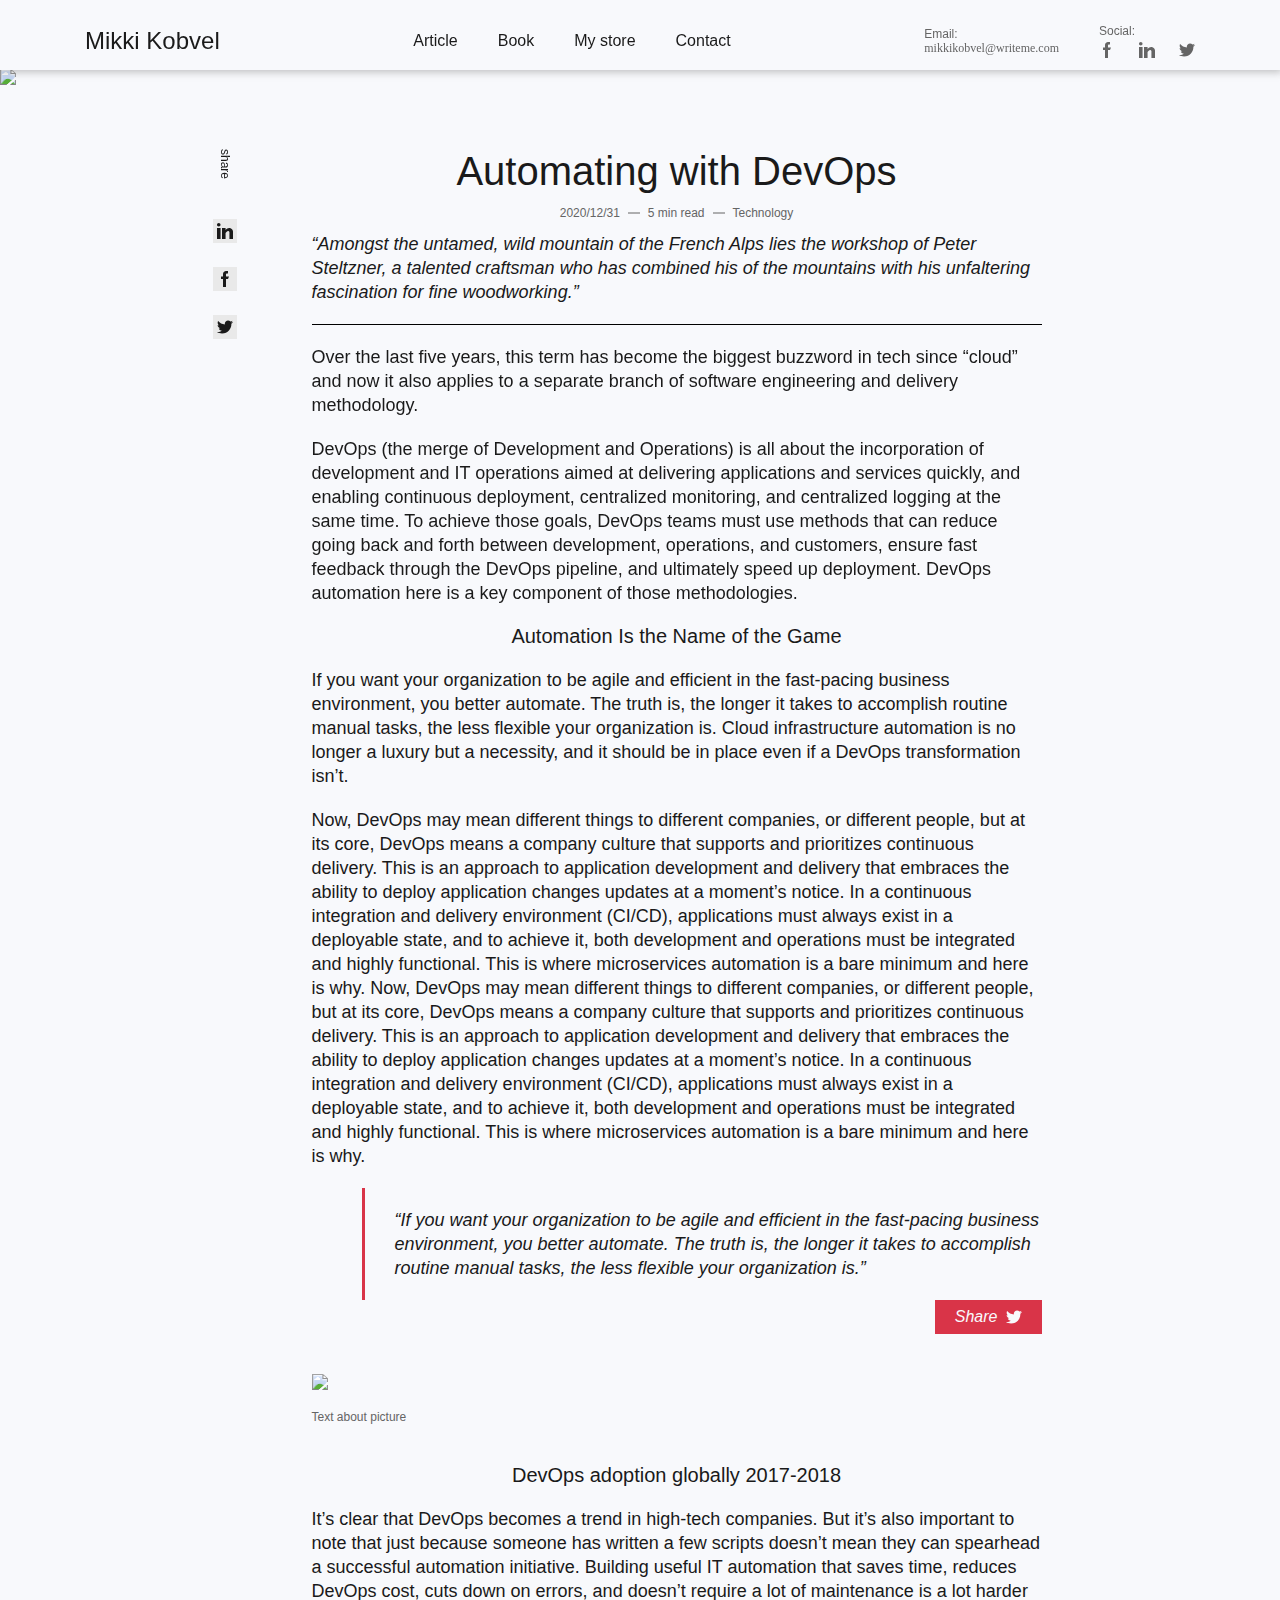
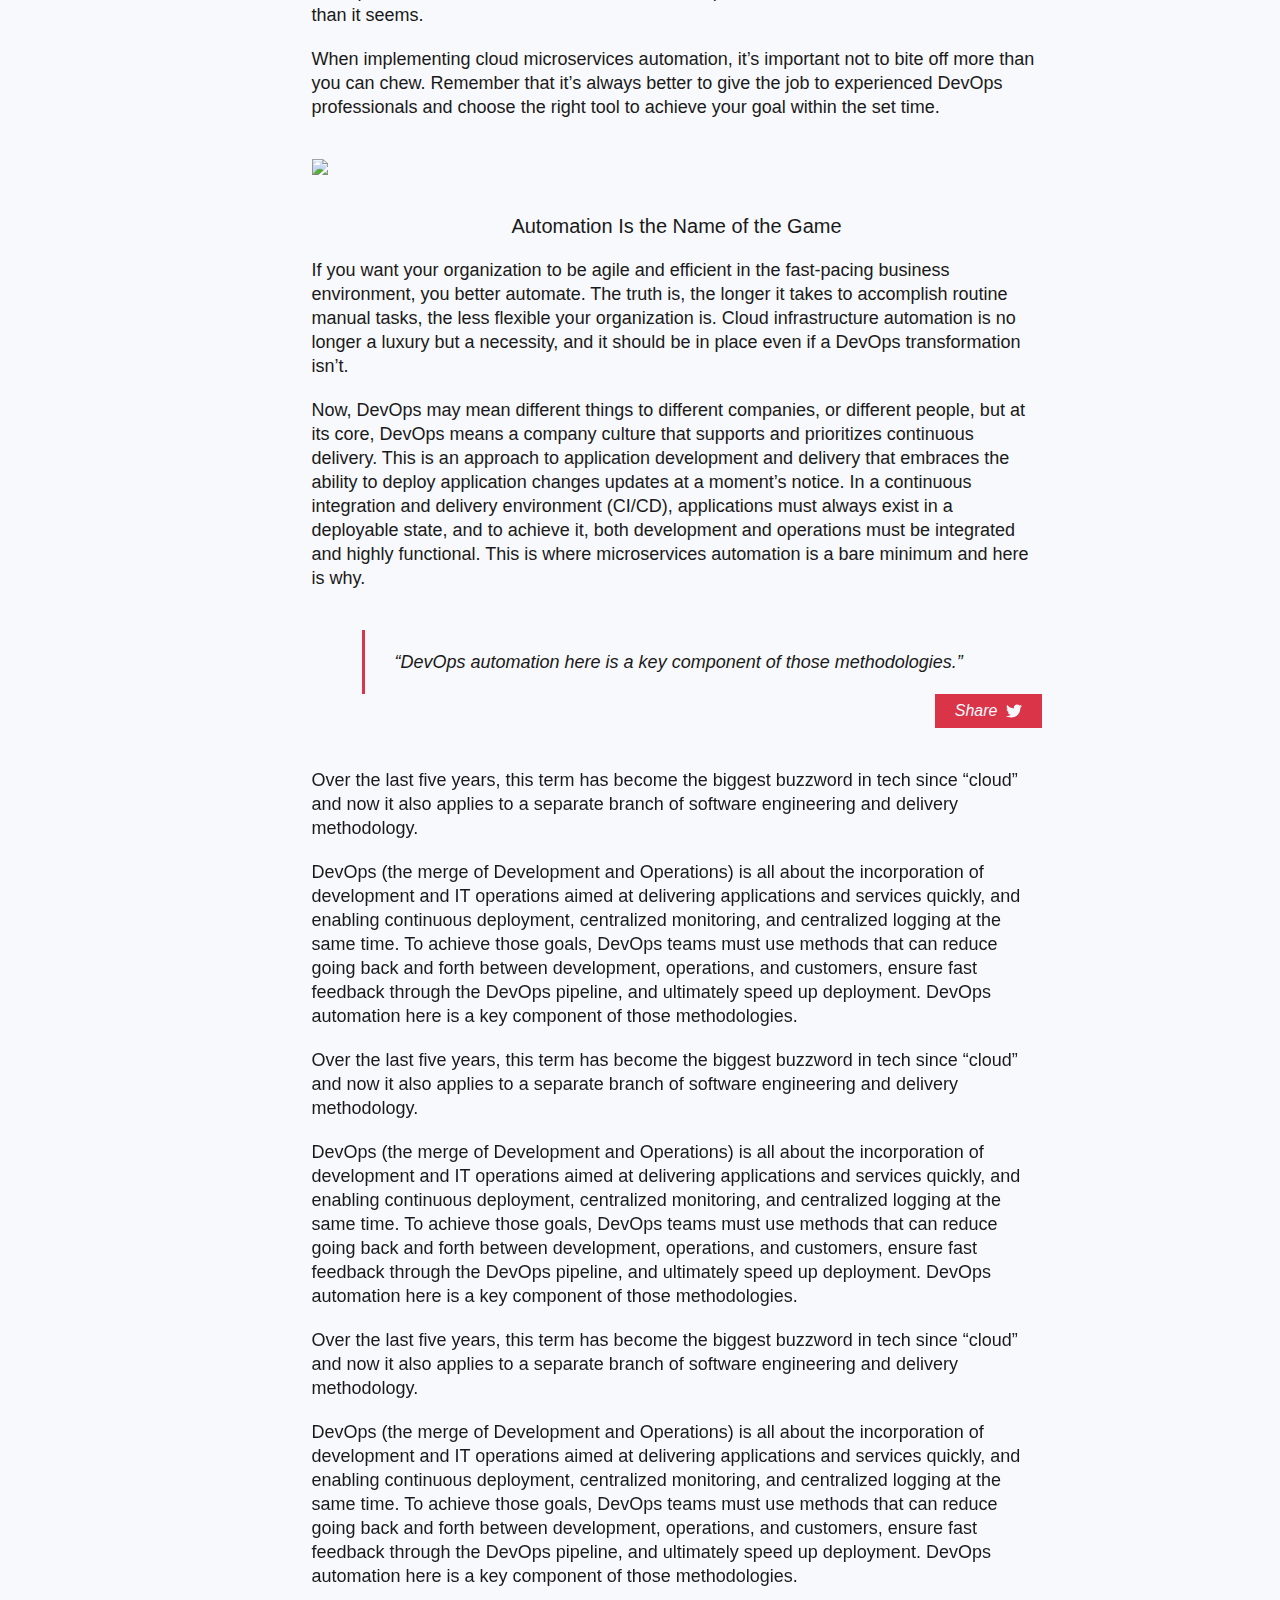
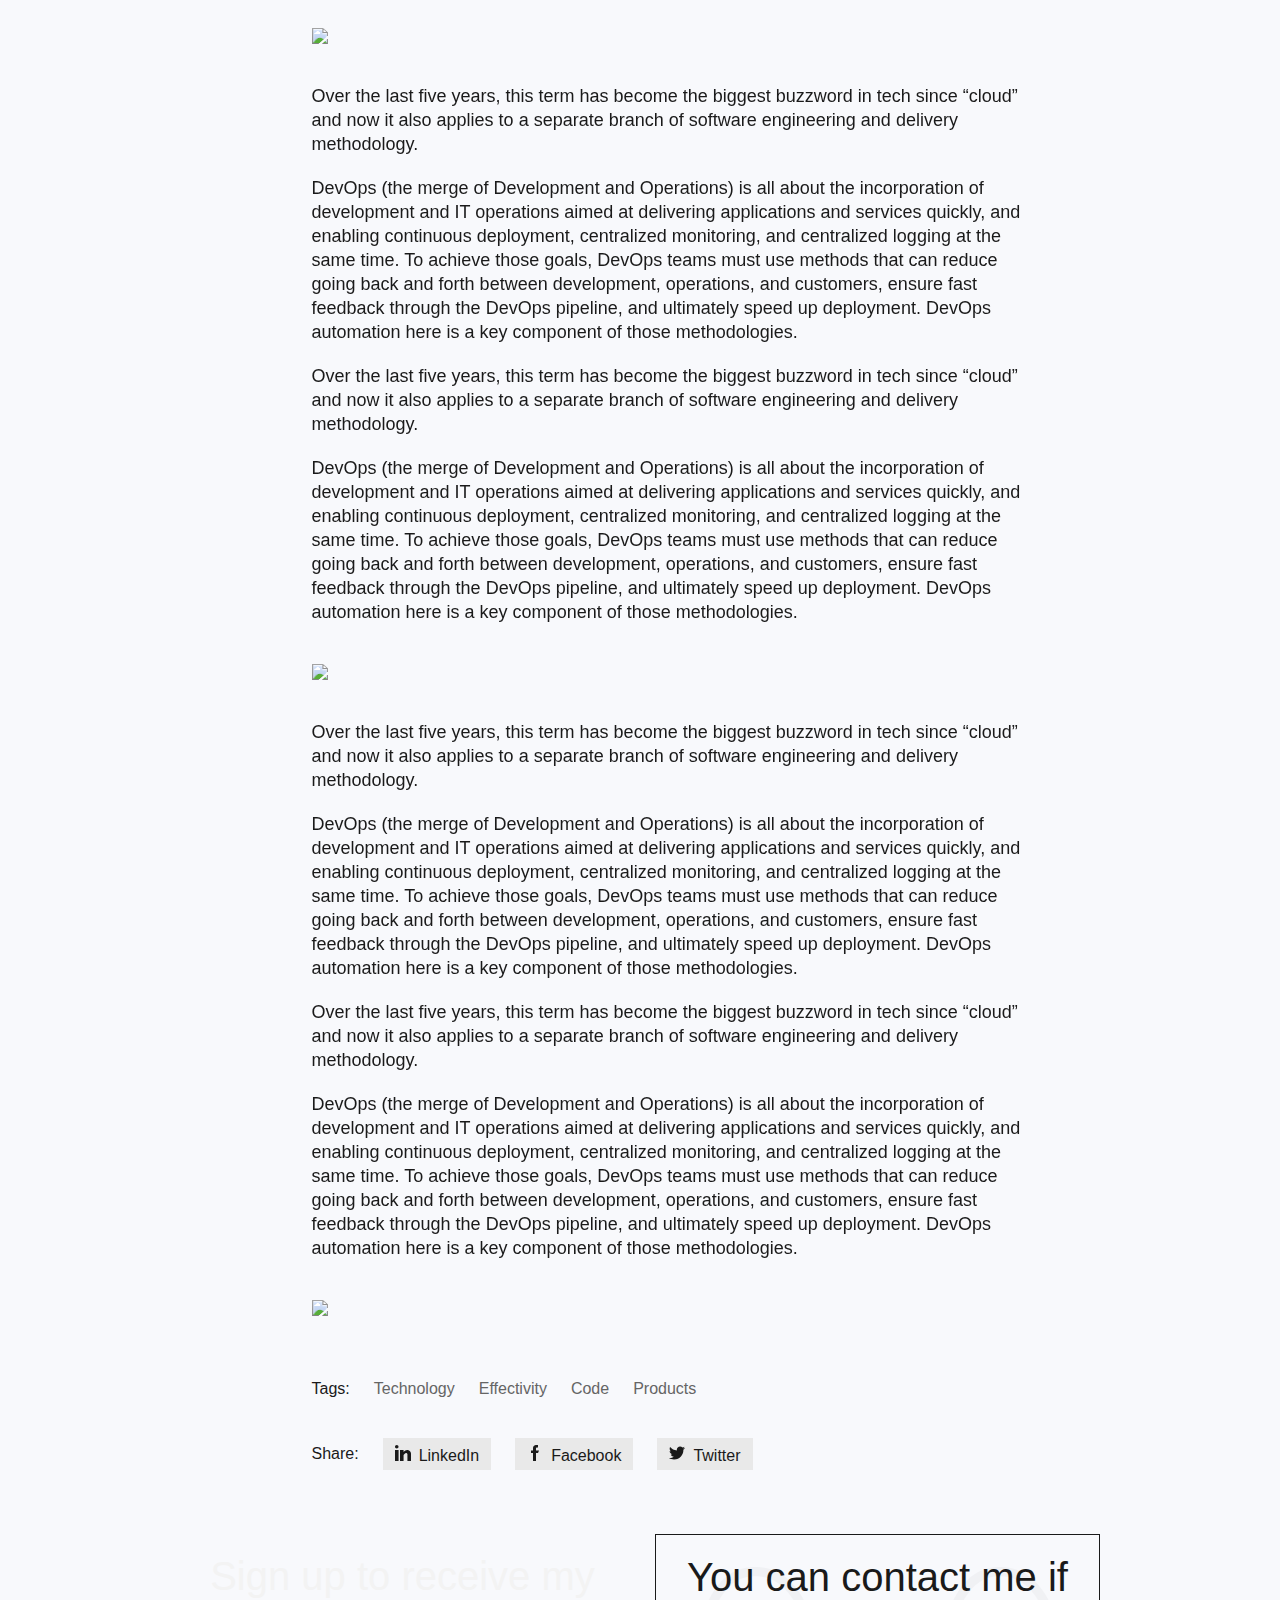
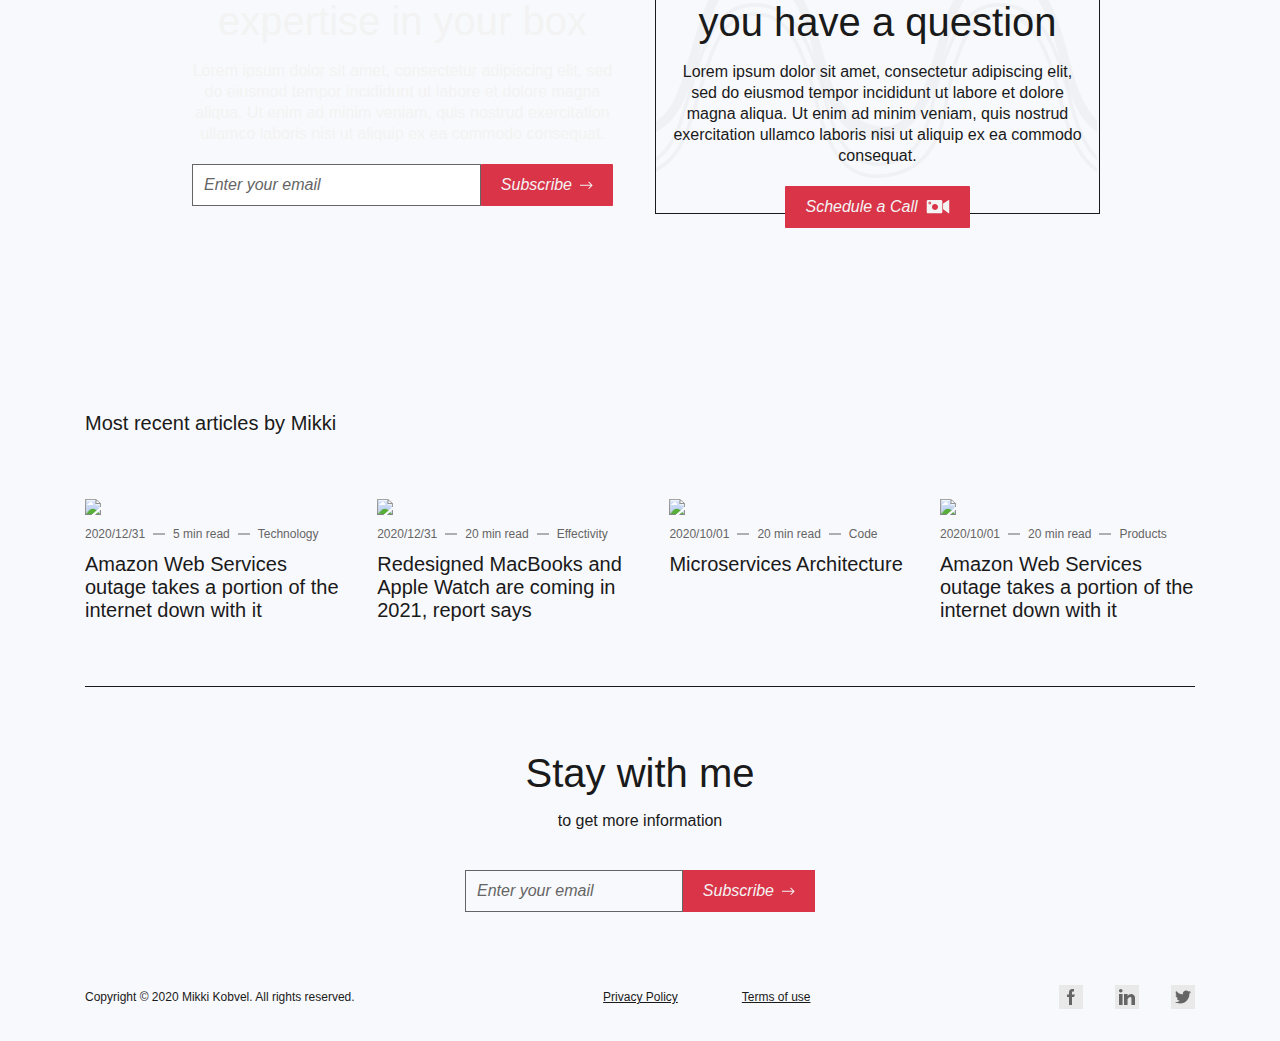
==== commit 066dc5a0: "hovers" ====
--- a/article.html
+++ b/article.html
@@ -19,12 +19,12 @@
                     </a>
                     <ul class="navigation">
                         <li>
-                            <a class="nav-links" href="#">
+                            <a class="nav-links" href="./blog.html">
                                 Article
                             </a>
                         </li>
                         <li>
-                            <a class="nav-links" href="#">
+                            <a class="nav-links" href="./book.html">
                                 Book
                             </a>
                         </li>
@@ -208,7 +208,7 @@
             <div class="social-share">
                 <h2>share</h2>
                 <ul class="social-nav share">
-                    <li>
+                    <li class="social-li">
                         <svg width="16" height="16" viewBox="0 0 16 16" fill="none" xmlns="http://www.w3.org/2000/svg">
                             <g id="linkedin " clip-path="url(#clip0_1668_324)">
                                 <g id="Group">
@@ -237,8 +237,11 @@
                                 </clipPath>
                             </defs>
                         </svg>
+                        <div class="numbers-block">
+                            <h3 class="number-share">100</h3>
+                        </div>
                     </li>
-                    <li>
+                    <li class="social-li">
                         <svg width="16" height="16" viewBox="0 0 16 16" fill="none" xmlns="http://www.w3.org/2000/svg">
                             <g id="facebook ">
                                 <g id="Group">
@@ -250,8 +253,11 @@
                                 </g>
                             </g>
                         </svg>
+                        <div class="numbers-block">
+                            <h3 class="number-share">100</h3>
+                        </div>
                     </li>
-                    <li>
+                    <li class="social-li" >
                         <svg width="16" height="16" viewBox="0 0 16 16" fill="none" xmlns="http://www.w3.org/2000/svg">
                             <g id="twitter " clip-path="url(#clip0_1668_316)">
                                 <g id="Group">
@@ -268,6 +274,9 @@
                                 </clipPath>
                             </defs>
                         </svg>
+                        <div class="numbers-block">
+                            <h3 class="number-share">100</h3>
+                        </div>
                     </li>
                 </ul>
             </div>
@@ -294,12 +303,87 @@
                         fascination for fine woodworking.”</h3>
 
                     <div class="paragrafs">
-                        <p class="top">
+                        <div id="social-block-show" class="social-block show">
+                            <ul class="social-nav">
+                                <li>
+                                    <a href="#">
+                                        <svg width="16" height="16" viewBox="0 0 16 16" fill="none"
+                                            xmlns="http://www.w3.org/2000/svg">
+                                            <g id="linkedin " clip-path="url(#clip0_1668_324)">
+                                                <g id="Group">
+                                                    <g id="Group_2">
+                                                        <path id="Vector" d="M3.578 5H0V16H3.578V5Z" fill="#656565" />
+                                                    </g>
+                                                </g>
+                                                <g id="Group_3">
+                                                    <g id="Group_4">
+                                                        <path id="Vector_2"
+                                                            d="M13.324 5.129C13.286 5.117 13.25 5.104 13.21 5.093C13.162 5.082 13.114 5.073 13.065 5.065C12.875 5.027 12.667 5 12.423 5C10.337 5 9.014 6.517 8.578 7.103V5H5V16H8.578V10C8.578 10 11.282 6.234 12.423 9C12.423 11.469 12.423 16 12.423 16H16V8.577C16 6.915 14.861 5.53 13.324 5.129Z"
+                                                            fill="#656565" />
+                                                    </g>
+                                                </g>
+                                                <g id="Group_5">
+                                                    <g id="Group_6">
+                                                        <path id="Vector_3"
+                                                            d="M1.75 3.5C2.7165 3.5 3.5 2.7165 3.5 1.75C3.5 0.783502 2.7165 0 1.75 0C0.783502 0 0 0.783502 0 1.75C0 2.7165 0.783502 3.5 1.75 3.5Z"
+                                                            fill="#656565" />
+                                                    </g>
+                                                </g>
+                                            </g>
+                                            <defs>
+                                                <clipPath id="clip0_1668_324">
+                                                    <rect width="16" height="16" fill="white" />
+                                                </clipPath>
+                                            </defs>
+                                        </svg>
+                                    </a>
+                                </li>
+
+                                <li>
+                                    <a href="#">
+                                        <svg width="16" height="16" viewBox="0 0 16 16" fill="none"
+                                            xmlns="http://www.w3.org/2000/svg">
+                                            <g id="twitter " clip-path="url(#clip0_1668_316)">
+                                                <g id="Group">
+                                                    <g id="Group_2">
+                                                        <path id="Vector"
+                                                            d="M16 3.039C15.405 3.3 14.771 3.473 14.11 3.557C14.79 3.151 15.309 2.513 15.553 1.744C14.919 2.122 14.219 2.389 13.473 2.538C12.871 1.897 12.013 1.5 11.077 1.5C9.261 1.5 7.799 2.974 7.799 4.781C7.799 5.041 7.821 5.291 7.875 5.529C5.148 5.396 2.735 4.089 1.114 2.098C0.831 2.589 0.665 3.151 0.665 3.756C0.665 4.892 1.25 5.899 2.122 6.482C1.595 6.472 1.078 6.319 0.64 6.078C0.64 6.088 0.64 6.101 0.64 6.114C0.64 7.708 1.777 9.032 3.268 9.337C3.001 9.41 2.71 9.445 2.408 9.445C2.198 9.445 1.986 9.433 1.787 9.389C2.212 10.688 3.418 11.643 4.852 11.674C3.736 12.547 2.319 13.073 0.785 13.073C0.516 13.073 0.258 13.061 0 13.028C1.453 13.965 3.175 14.5 5.032 14.5C11.068 14.5 14.368 9.5 14.368 5.166C14.368 5.021 14.363 4.881 14.356 4.742C15.007 4.28 15.554 3.703 16 3.039Z"
+                                                            fill="#656565" />
+                                                    </g>
+                                                </g>
+                                            </g>
+                                            <defs>
+                                                <clipPath id="clip0_1668_316">
+                                                    <rect width="16" height="16" fill="white" />
+                                                </clipPath>
+                                            </defs>
+                                        </svg>
+                                    </a>
+                                </li>
+                                <li>
+                                    <a href="#">
+                                        <svg width="16" height="16" viewBox="0 0 16 16" fill="none"
+                                            xmlns="http://www.w3.org/2000/svg">
+                                            <g id="facebook ">
+                                                <g id="Group">
+                                                    <g id="Group_2">
+                                                        <path id="Vector"
+                                                            d="M9 5.5V3.5C9 2.948 9.448 2.5 10 2.5H11V0H9C7.343 0 6 1.343 6 3V5.5H4V8H6V16H9V8H11L12 5.5H9Z"
+                                                            fill="#656565" />
+                                                    </g>
+                                                </g>
+                                            </g>
+                                        </svg>
+                                    </a>
+                                </li>
+                            </ul>
+                        </div>
+                        <p class="top paragrafs">
                             Over the last five years, this term has become the biggest buzzword in tech since “cloud”
                             and now it also applies to a separate branch of software engineering and delivery
                             methodology.
                         </p>
-                        <p>DevOps (the merge of Development and Operations) is all about the incorporation of
+                        <p class="paragrafs">DevOps (the merge of Development and Operations) is all about the incorporation of
                             development and IT operations aimed at delivering applications and services quickly, and
                             enabling continuous deployment, centralized monitoring, and centralized logging at the same
                             time. To achieve those goals, DevOps teams must use methods that can reduce going back and
@@ -840,7 +924,7 @@
         <div id="leave-message-block" class="leave-message">
             <div id="leave-message-bg" class="bg">
             </div>
-            <div class="leave-message-container">
+            <div id="leave-message-bg" class="leave-message-container">
                 <div class="leave-message-block">
                     <svg class="close-icon" id="close-leave-block" width="16" height="17" viewBox="0 0 16 17"
                         fill="none" xmlns="http://www.w3.org/2000/svg">
@@ -856,13 +940,13 @@
                             <div class="leave-block top">
                                 <div class="input-wrap">
                                     <h3 class="input-top-text">Name*</h3>
-                                    <input placeholder=' ' type="text" id="input" name="input" class="leave-input">
-                                    <label class="text-in-input remove" for="input">Your name</label>
+                                    <input placeholder=' ' type="text" id="name" name="name" class="leave-input">
+                                    <label class="text-in-input remove" for="name">Your name</label>
                                 </div>
                                 <div class="input-wrap">
                                     <h3 class="input-top-text">Email*</h3>
-                                    <input placeholder=' ' type="email" id="input" name="input" class="leave-input">
-                                    <label class="text-in-input" for="input">Email address</label>
+                                    <input placeholder=' ' type="email" id="email" name="email" class="leave-input">
+                                    <label class="text-in-input" for="email">Email address</label>
                                 </div>
                             </div>
                             <div class="leave-block">
@@ -880,8 +964,8 @@
                                 </div>
                                 <div class="input-wrap">
                                     <h3 class="input-top-text">Message</h3>
-                                    <input placeholder=' ' type="text" id="input" name="input" class="leave-input">
-                                    <label class="text-in-input" for="input">Start typing here</label>
+                                    <textarea placeholder=' ' type="text" id="textare" name="textare" class="textare-input"></textarea>
+                                    <label class="text-in-input textarea" for="textare">Start typing here</label>
                                 </div>
                             </div>
                             <button type="submit">
--- a/style/main.css
+++ b/style/main.css
@@ -50,9 +50,11 @@
 .nav-mobile-blocks .nav-mobile-block {
     text-align: center;
 }
-.nav-mobile-block a{
+
+.nav-mobile-block a {
     text-decoration: none;
 }
+
 .nav-mobile-block .nav-text {
     color: var(--fot-text-white);
     font-family: 'Optima', sans-serif;
@@ -61,7 +63,12 @@
     font-weight: 400;
     line-height: normal;
 }
-
+.nav-mobile-block:hover .nav-text{
+    color:var(--active);
+}
+.nav-mobile-block:hover svg path{
+    fill:var(--active);
+}
 .left-block button,
 .left-video-block button,
 .reason-text-wrap button,
@@ -71,8 +78,9 @@
 .sign-up-block-wrap button,
 .build-remote-text button,
 .what-inside-text button,
-.about-author-text-block button ,
-.leave-input-сontainer button {
+.about-author-text-block button,
+.leave-input-сontainer button,
+.hello-input-сontainer button {
     padding: 9px 20px;
     border-radius: 1px;
     background: var(--active, #D93448);
@@ -92,8 +100,9 @@
 .sign-up-block-wrap button h4,
 .build-remote-text button h4,
 .what-inside-text button h4,
-.about-author-text-block button h4 ,
-.leave-input-сontainer button h4{
+.about-author-text-block button h4,
+.leave-input-сontainer button h4,
+.hello-input-сontainer button h4 {
     color: var(--fot-text-white);
     font-family: 'Optima', sans-serif;
     font-size: 16px;
@@ -144,8 +153,26 @@
     font-weight: 400;
     line-height: normal;
     text-decoration: none;
-}
-
+    position:relative;
+}
+.navigation .nav-links::after{
+    content: "";
+    position: absolute;
+    bottom: -12px;
+    left: 0;
+    width: 100%;
+    height: 1px;
+    background-color: var(--active);
+    transform: scaleX(0);
+    transform-origin: center;
+    transition: transform 0.2s ease-in;
+}
+.navigation .nav-links:hover{
+    color:var(--active);
+}
+.navigation .nav-links:hover::after{
+    transform:scaleX(1);
+}
 .contacts-wrap {
     display: flex;
     gap: 40px;
@@ -267,9 +294,11 @@
     padding: 4px 4px 0;
     background-color: var(--accent-background);
 }
-header .nav-mobile-container{
-    display:none;
-}
+
+header .nav-mobile-container {
+    display: none;
+}
+
 /* Leave message */
 .leave-message {
     position: fixed;
@@ -280,7 +309,8 @@
     z-index: 69000;
     display: none;
 }
-.leave-message .bg{
+
+.leave-message .bg {
     background: rgba(34, 34, 34, 0.70);
     position: fixed;
     top: 0;
@@ -288,9 +318,11 @@
     left: 0;
     right: 0;
 }
-.leave-message.show{
-    display:block;
-}
+
+.leave-message.show {
+    display: block;
+}
+
 .leave-message .leave-message-container {
     max-width: 450px;
     margin: auto;
@@ -340,6 +372,7 @@
     margin-left: auto;
     margin-bottom: 24px;
 }
+
 .leave-block .input-wrap {
     width: 100%;
     position: relative;
@@ -365,9 +398,19 @@
     color: var(--primary);
 }
 
+.leave-input:active,
+.leave-input:focus,
+.textare-input:active,
+.textare-input:focus {
+    outline: none;
+}
+
 .leave-input:active+label,
 .leave-input:focus+label,
-.leave-input:not(:placeholder-shown)+label {
+.leave-input:not(:placeholder-shown)+label,
+.textare-input:active+label,
+.textare-input:focus+label,
+.textare-input:not(:placeholder-shown)+label {
     display: none;
 }
 
@@ -407,12 +450,30 @@
     cursor: pointer;
 }
 
+.input-wrap .textare-input {
+    padding: 4px;
+    cursor: pointer;
+    resize: none;
+    width: 100%;
+    padding-inline: 12px;
+    padding-bottom: 0px;
+    padding-top: 11px;
+}
+
 .input-wrap .text-in-input {
     position: absolute;
     left: 12px;
     bottom: 12px;
 }
 
+.input-wrap .text-in-input.textarea {
+    bottom: 16px;
+}
+
+.input-wrap .text-in-input.helloarea {
+    bottom: 16px;
+}
+
 .contact-me .contact-me-text {
     color: var(--primary);
     font-family: 'Optima', sans-serif;
@@ -421,7 +482,7 @@
     font-weight: 400;
     line-height: normal;
     text-align: center;
-    margin-bottom:24px;
+    margin-bottom: 24px;
 }
 
 .contact-me .social-nav {
@@ -430,7 +491,60 @@
     gap: 24px;
     justify-content: center;
 }
+
 /* Leave message end */
+/* Pressed-hover-block */
+.button-and-pressed{
+    position: relative;
+    max-width: 140px;
+}
+.button-and-pressed .pressed-block-container{
+    position: absolute;
+    width: 100%;
+    max-width: 123px;
+    left: 123.5%;
+    bottom: -182%;
+    display: none;
+}
+.button-and-pressed .pressed-block {
+    display: flex;
+    align-items: flex-end;
+    position: relative;
+}
+
+.pressed-block svg {
+    position: absolute;
+    left: -49%;
+    bottom: 69%;
+}
+
+.pressed-block .pressed {
+    color: var(--fot-text-white);
+    text-align: center;
+    font-family: 'Optima', sans-serif;
+    font-size: 14px;
+    font-style: normal;
+    font-weight: 400;
+    line-height: normal;
+    padding: 4px 12px;
+    background-color: var(--primary);
+    border-radius: 50px;
+    width:100%;
+    position:relative;
+}
+.pressed::after{
+    content: "";
+    position: absolute;
+    border: 10px solid;
+    border-top-color: var(--primary);
+    border-bottom-color: transparent;
+    border-left-color: transparent;
+    border-right-color: transparent;
+    left: -2px;
+    top: 0;
+    rotate: 20deg;
+}
+/* Pressed-hover-block */
 @media(max-width:1080px) {
     .navigation {
         display: none;
@@ -439,8 +553,9 @@
     .contacts-wrap {
         display: none;
     }
-    header .nav-mobile-container{
-        display:block;
+
+    header .nav-mobile-container {
+        display: block;
     }
 }
 
--- a/style/articles.css
+++ b/style/articles.css
@@ -6,6 +6,7 @@
 .top-guy-wrap img {
     margin: auto;
     margin-top: 69px;
+    width: 100%;
 }
 
 /* Section 1 end */
@@ -48,8 +49,42 @@
 }
 
 .social-nav.share li {
-    padding: 4px 4px 0;
+    padding: 4px;
     background-color: var(--accent-background);
+    display: flex;
+    align-items: center;
+    gap: 4px;
+    position: relative;
+}
+
+.social-nav.share .numbers-block {
+    position: absolute;
+    transform: translateX(-5px);
+    background: black;
+    z-index: -1;
+    height: 100%;
+    background-color: var(--accent-background);
+    opacity: 0;
+    transition: transform 0.5s ease-out;
+}
+
+.numbers-block .number-share {
+    color: var(--secondary-gray);
+    font-family: 'Optima', sans-serif;
+    font-size: 12px;
+    font-style: normal;
+    font-weight: 400;
+    line-height: normal;
+    padding: 6px 4px 4px 0px;
+}
+
+.social-li:hover .numbers-block {
+    transform: translateX(20px);
+    opacity: 1;
+}
+
+.social-li:hover path {
+    fill: var(--active);
 }
 
 .automatic-text {
@@ -120,8 +155,59 @@
     margin-bottom: 20px;
 }
 
+.automatic-text p::-moz-selection {
+    color: var(--fot-text-white);
+    background-color: var(--active);
+}
+
+.automatic-text p::selection {
+    color: var(--fot-text-white);
+    background-color: var(--active);
+}
+
 .automatic-text p.top {
     margin-block: 20px;
+}
+
+.automatic-text .paragrafs {
+    position: relative;
+}
+
+.automatic-text .paragrafs .social-block {
+    display: none;
+    position: absolute;
+    left: 50%;
+    top: -50px;
+}
+
+.social-block .social-nav {
+    display: flex;
+    list-style: none;
+    gap: 12px;
+    background-color: var(--primary);
+    padding: 8px 12px 6px;
+    align-items: center;
+    border-radius: 2px;
+    position: relative;
+}
+
+.social-block .social-nav::after {
+    position: absolute;
+    content: "";
+
+    border: 10px solid;
+
+    border-top-color: transparent;
+    border-bottom-color: var(--primary);
+    border-left-color: transparent;
+    border-right-color: transparent;
+    rotate: 180deg;
+    bottom: -50%;
+    left: 40%;
+}
+
+.social-block .social-nav li path {
+    fill: var(--accent-background);
 }
 
 .name-of-game .name-of-game-main {
@@ -439,7 +525,8 @@
 
 @media(max-width:768px) {
     .section-2 {
-        gap: 10px;
+        gap: 5px;
+        padding-inline: 20px;
     }
 
     .section-3 .sign-blocks-container {
@@ -494,4 +581,8 @@
     .enter-your-email-wrap button {
         margin-inline: unset;
     }
+
+    .notice-block-with-share-btn .notice-discription {
+        margin-left: 0px;
+    }
 }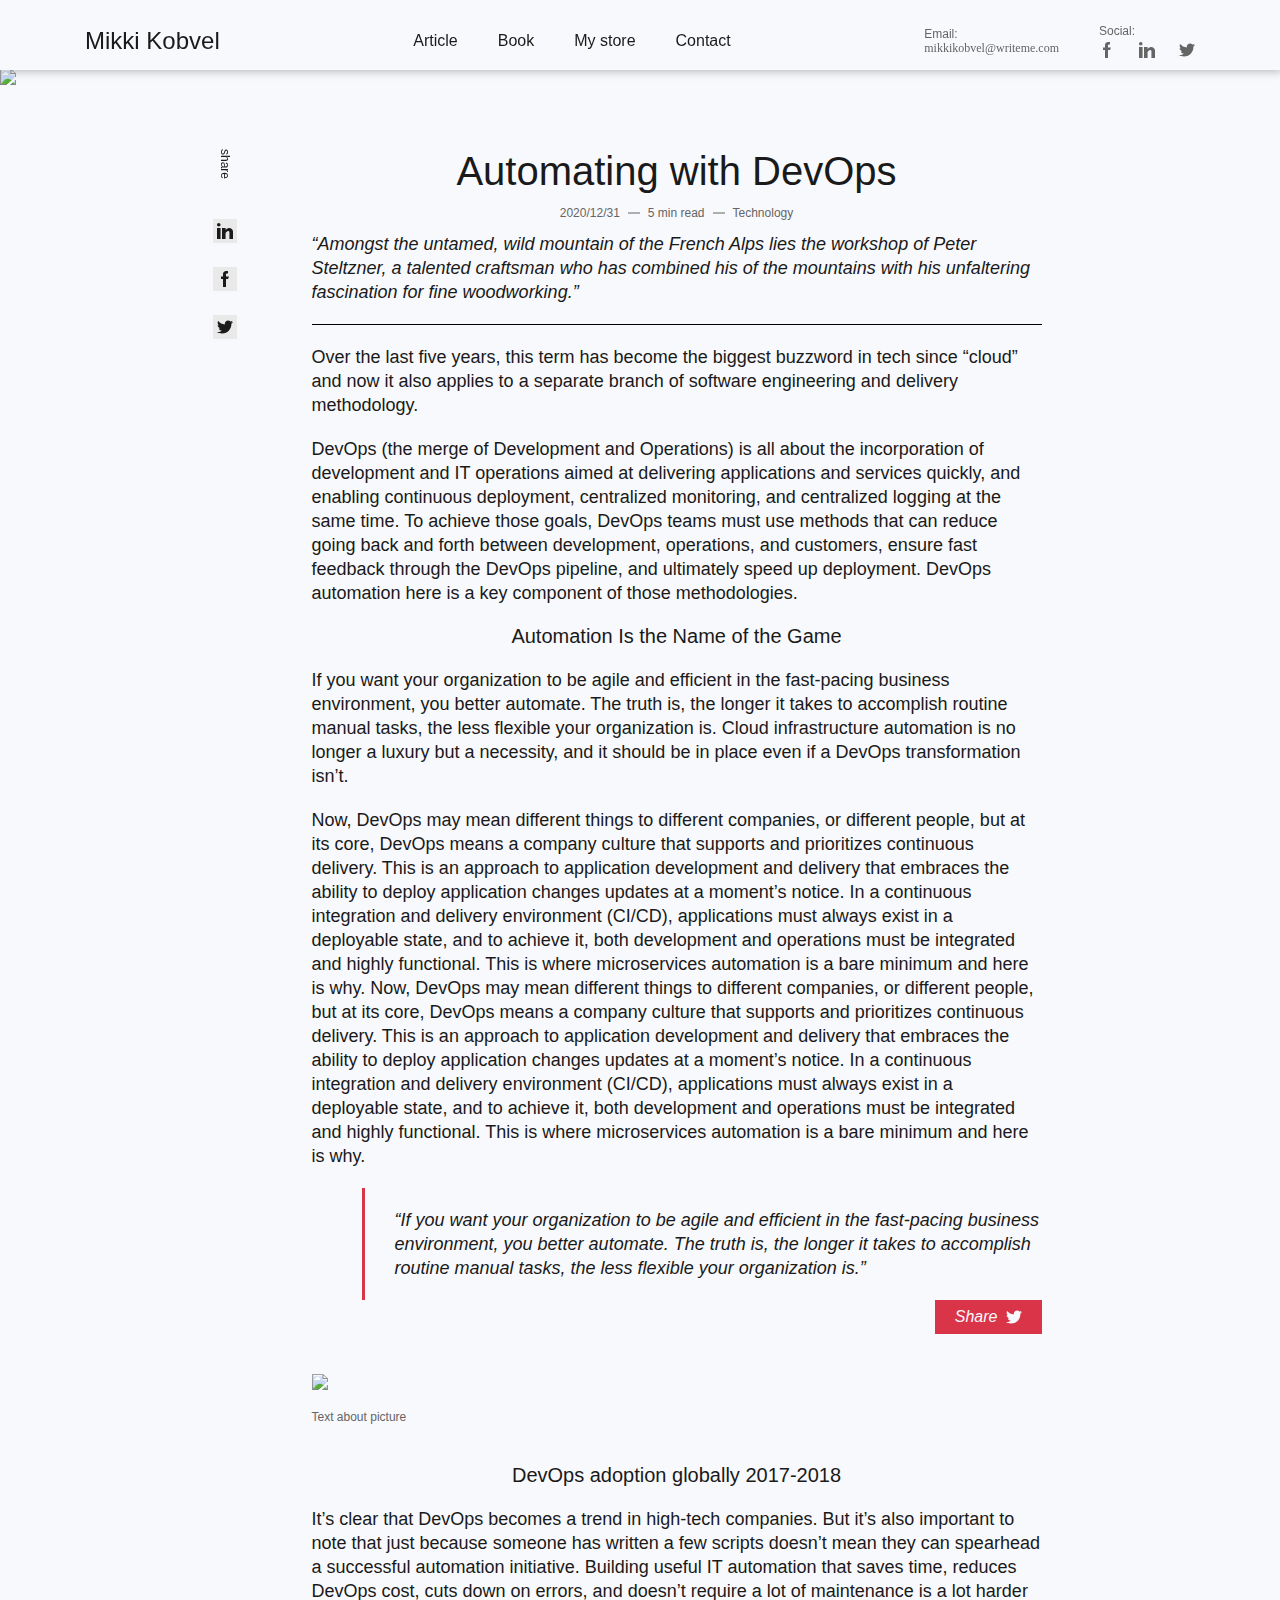
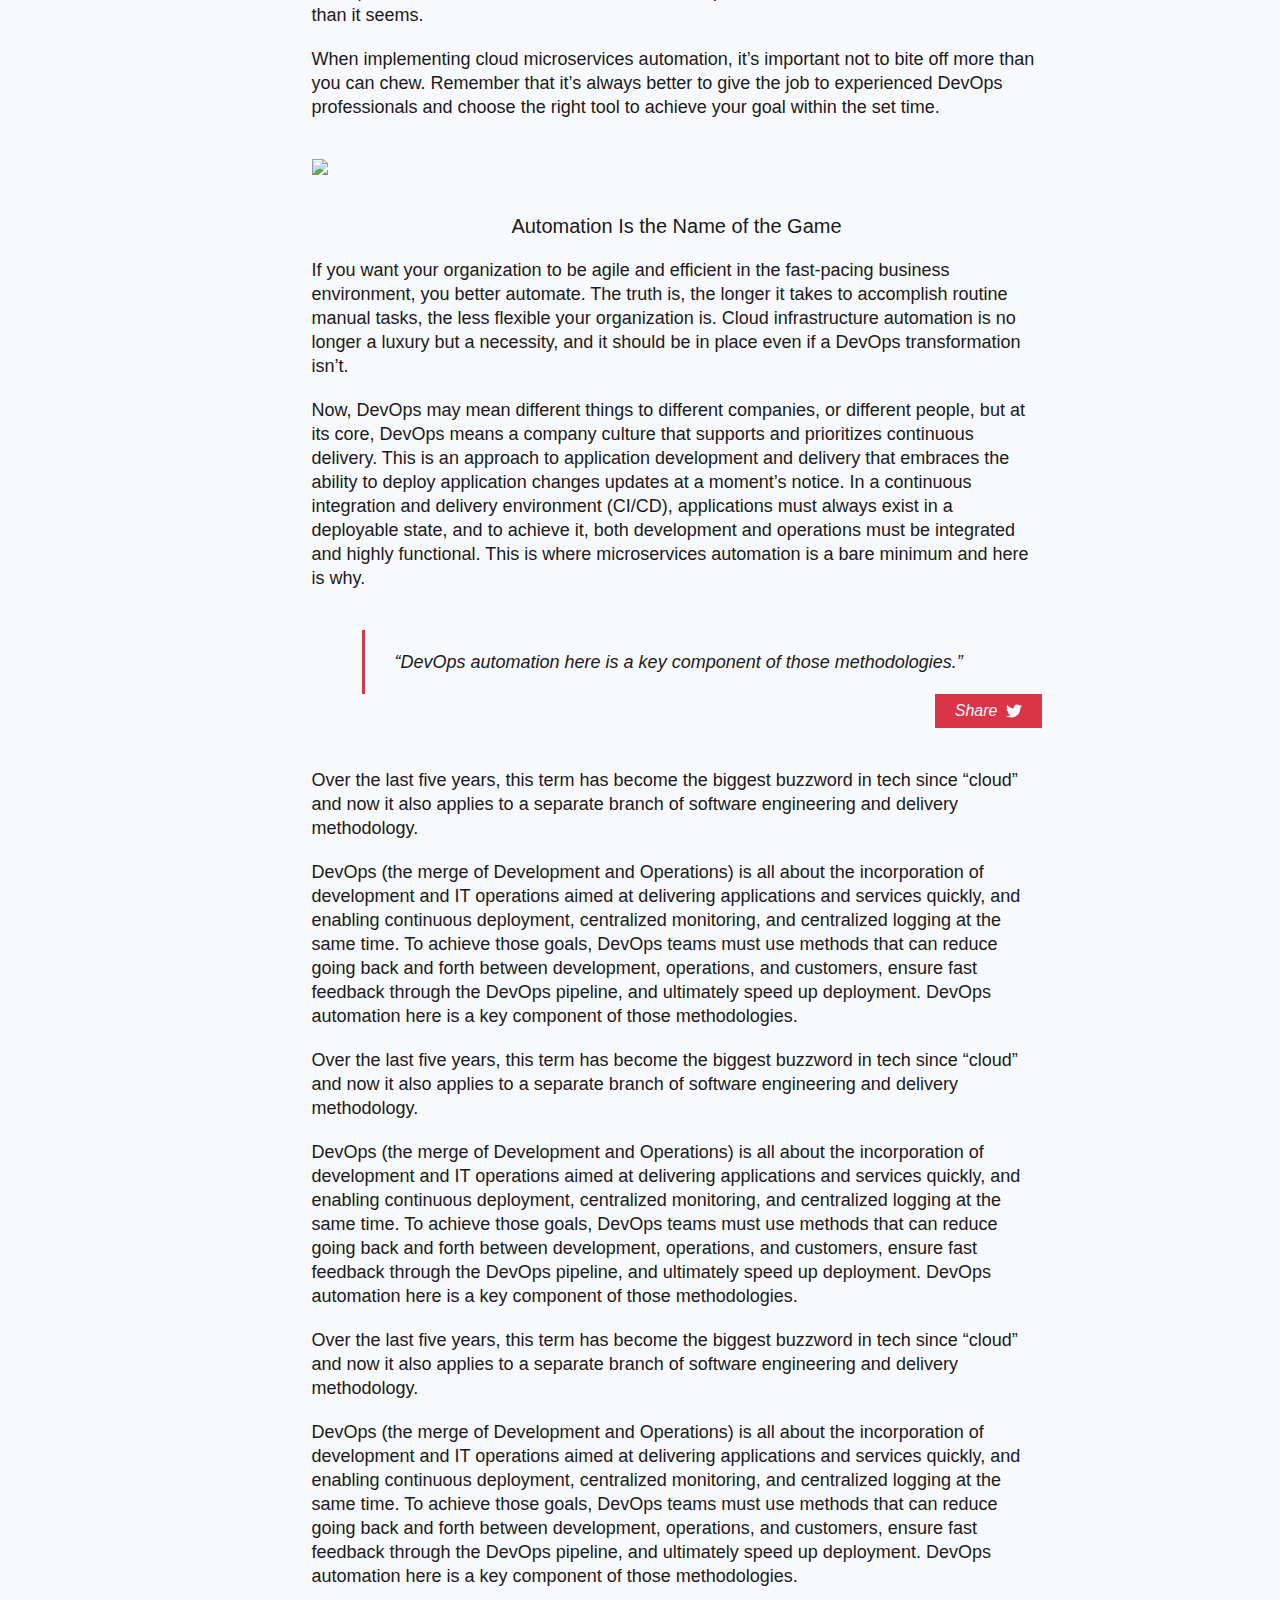
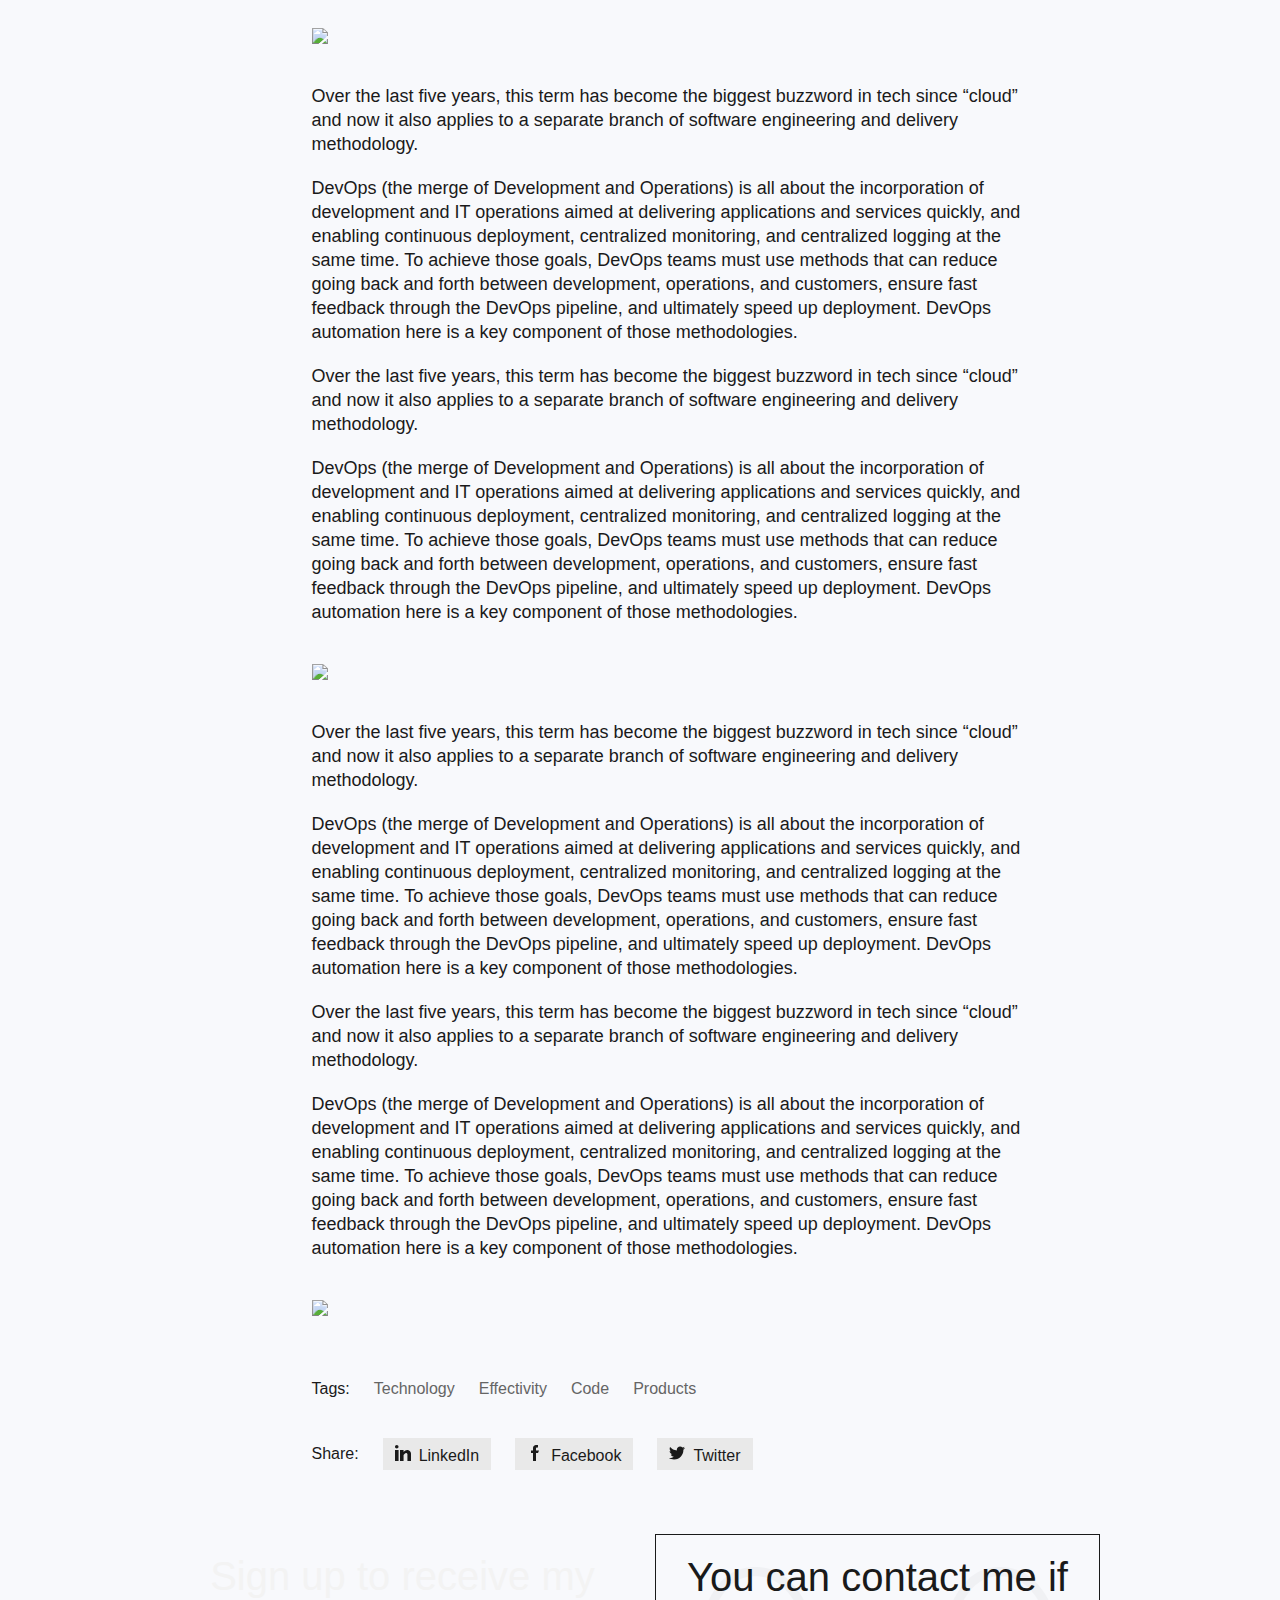
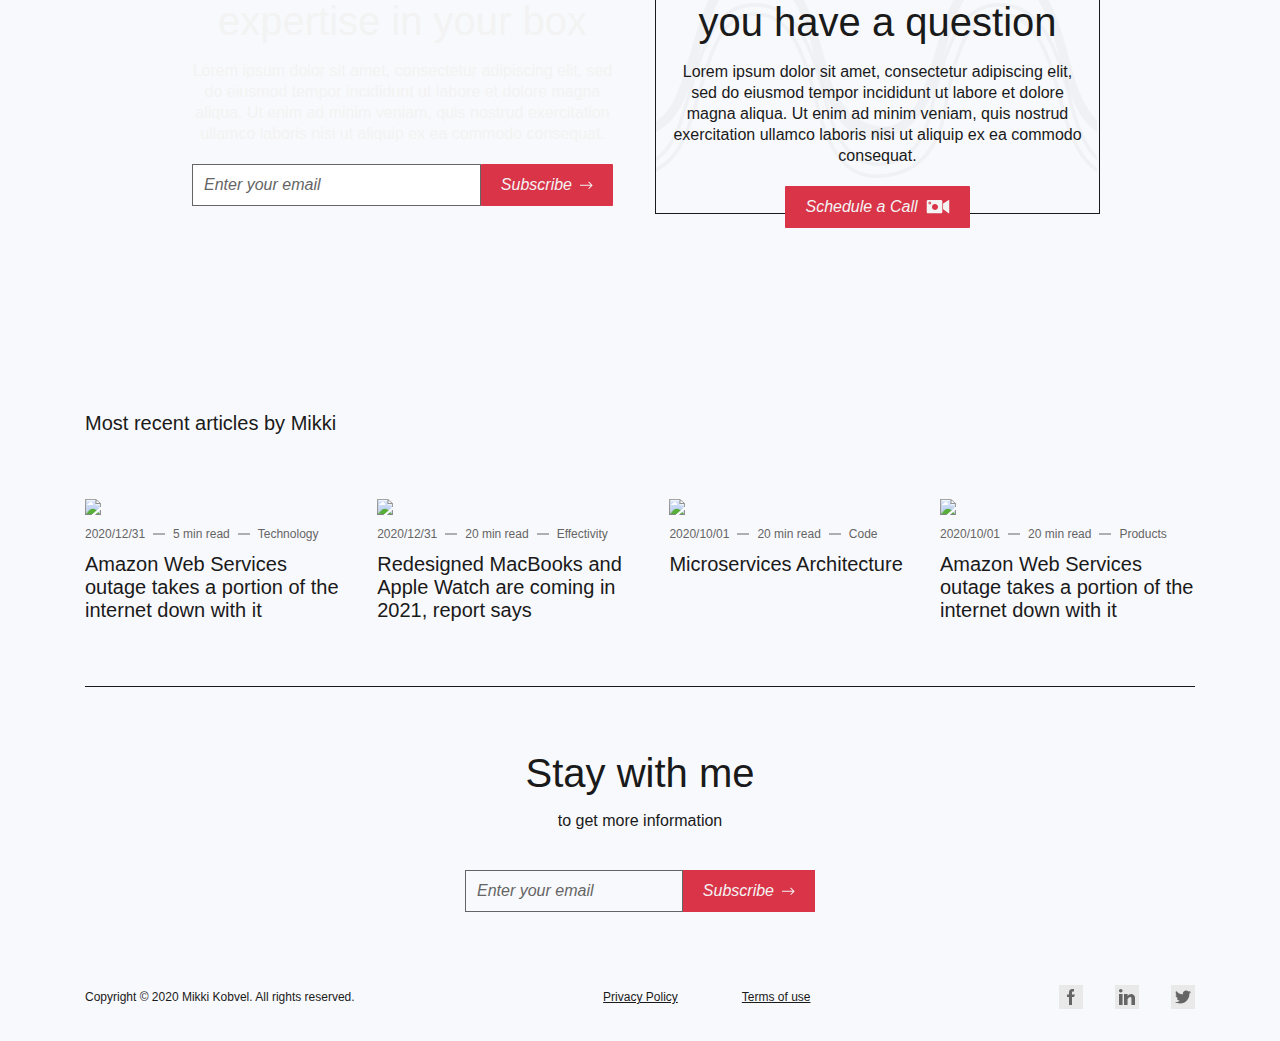
==== commit 61ef8ac3: "Merge pull request #1 from o-bilyi/getSelection" ====
--- a/article.html
+++ b/article.html
@@ -257,7 +257,7 @@
                             <h3 class="number-share">100</h3>
                         </div>
                     </li>
-                    <li class="social-li" >
+                    <li class="social-li">
                         <svg width="16" height="16" viewBox="0 0 16 16" fill="none" xmlns="http://www.w3.org/2000/svg">
                             <g id="twitter " clip-path="url(#clip0_1668_316)">
                                 <g id="Group">
@@ -303,87 +303,13 @@
                         fascination for fine woodworking.”</h3>
 
                     <div class="paragrafs">
-                        <div id="social-block-show" class="social-block show">
-                            <ul class="social-nav">
-                                <li>
-                                    <a href="#">
-                                        <svg width="16" height="16" viewBox="0 0 16 16" fill="none"
-                                            xmlns="http://www.w3.org/2000/svg">
-                                            <g id="linkedin " clip-path="url(#clip0_1668_324)">
-                                                <g id="Group">
-                                                    <g id="Group_2">
-                                                        <path id="Vector" d="M3.578 5H0V16H3.578V5Z" fill="#656565" />
-                                                    </g>
-                                                </g>
-                                                <g id="Group_3">
-                                                    <g id="Group_4">
-                                                        <path id="Vector_2"
-                                                            d="M13.324 5.129C13.286 5.117 13.25 5.104 13.21 5.093C13.162 5.082 13.114 5.073 13.065 5.065C12.875 5.027 12.667 5 12.423 5C10.337 5 9.014 6.517 8.578 7.103V5H5V16H8.578V10C8.578 10 11.282 6.234 12.423 9C12.423 11.469 12.423 16 12.423 16H16V8.577C16 6.915 14.861 5.53 13.324 5.129Z"
-                                                            fill="#656565" />
-                                                    </g>
-                                                </g>
-                                                <g id="Group_5">
-                                                    <g id="Group_6">
-                                                        <path id="Vector_3"
-                                                            d="M1.75 3.5C2.7165 3.5 3.5 2.7165 3.5 1.75C3.5 0.783502 2.7165 0 1.75 0C0.783502 0 0 0.783502 0 1.75C0 2.7165 0.783502 3.5 1.75 3.5Z"
-                                                            fill="#656565" />
-                                                    </g>
-                                                </g>
-                                            </g>
-                                            <defs>
-                                                <clipPath id="clip0_1668_324">
-                                                    <rect width="16" height="16" fill="white" />
-                                                </clipPath>
-                                            </defs>
-                                        </svg>
-                                    </a>
-                                </li>
-
-                                <li>
-                                    <a href="#">
-                                        <svg width="16" height="16" viewBox="0 0 16 16" fill="none"
-                                            xmlns="http://www.w3.org/2000/svg">
-                                            <g id="twitter " clip-path="url(#clip0_1668_316)">
-                                                <g id="Group">
-                                                    <g id="Group_2">
-                                                        <path id="Vector"
-                                                            d="M16 3.039C15.405 3.3 14.771 3.473 14.11 3.557C14.79 3.151 15.309 2.513 15.553 1.744C14.919 2.122 14.219 2.389 13.473 2.538C12.871 1.897 12.013 1.5 11.077 1.5C9.261 1.5 7.799 2.974 7.799 4.781C7.799 5.041 7.821 5.291 7.875 5.529C5.148 5.396 2.735 4.089 1.114 2.098C0.831 2.589 0.665 3.151 0.665 3.756C0.665 4.892 1.25 5.899 2.122 6.482C1.595 6.472 1.078 6.319 0.64 6.078C0.64 6.088 0.64 6.101 0.64 6.114C0.64 7.708 1.777 9.032 3.268 9.337C3.001 9.41 2.71 9.445 2.408 9.445C2.198 9.445 1.986 9.433 1.787 9.389C2.212 10.688 3.418 11.643 4.852 11.674C3.736 12.547 2.319 13.073 0.785 13.073C0.516 13.073 0.258 13.061 0 13.028C1.453 13.965 3.175 14.5 5.032 14.5C11.068 14.5 14.368 9.5 14.368 5.166C14.368 5.021 14.363 4.881 14.356 4.742C15.007 4.28 15.554 3.703 16 3.039Z"
-                                                            fill="#656565" />
-                                                    </g>
-                                                </g>
-                                            </g>
-                                            <defs>
-                                                <clipPath id="clip0_1668_316">
-                                                    <rect width="16" height="16" fill="white" />
-                                                </clipPath>
-                                            </defs>
-                                        </svg>
-                                    </a>
-                                </li>
-                                <li>
-                                    <a href="#">
-                                        <svg width="16" height="16" viewBox="0 0 16 16" fill="none"
-                                            xmlns="http://www.w3.org/2000/svg">
-                                            <g id="facebook ">
-                                                <g id="Group">
-                                                    <g id="Group_2">
-                                                        <path id="Vector"
-                                                            d="M9 5.5V3.5C9 2.948 9.448 2.5 10 2.5H11V0H9C7.343 0 6 1.343 6 3V5.5H4V8H6V16H9V8H11L12 5.5H9Z"
-                                                            fill="#656565" />
-                                                    </g>
-                                                </g>
-                                            </g>
-                                        </svg>
-                                    </a>
-                                </li>
-                            </ul>
-                        </div>
                         <p class="top paragrafs">
                             Over the last five years, this term has become the biggest buzzword in tech since “cloud”
                             and now it also applies to a separate branch of software engineering and delivery
                             methodology.
                         </p>
-                        <p class="paragrafs">DevOps (the merge of Development and Operations) is all about the incorporation of
+                        <p class="paragrafs">DevOps (the merge of Development and Operations) is all about the
+                            incorporation of
                             development and IT operations aimed at delivering applications and services quickly, and
                             enabling continuous deployment, centralized monitoring, and centralized logging at the same
                             time. To achieve those goals, DevOps teams must use methods that can reduce going back and
@@ -688,6 +614,81 @@
                                 </li>
                             </ul>
                         </div>
+                    </div>
+                    <div id="social-block-show" class="social-block show">
+                        <ul class="social-nav">
+                            <li>
+                                <a href="#">
+                                    <svg width="16" height="16" viewBox="0 0 16 16" fill="none"
+                                        xmlns="http://www.w3.org/2000/svg">
+                                        <g id="linkedin " clip-path="url(#clip0_1668_324)">
+                                            <g id="Group">
+                                                <g id="Group_2">
+                                                    <path id="Vector" d="M3.578 5H0V16H3.578V5Z" fill="#656565" />
+                                                </g>
+                                            </g>
+                                            <g id="Group_3">
+                                                <g id="Group_4">
+                                                    <path id="Vector_2"
+                                                        d="M13.324 5.129C13.286 5.117 13.25 5.104 13.21 5.093C13.162 5.082 13.114 5.073 13.065 5.065C12.875 5.027 12.667 5 12.423 5C10.337 5 9.014 6.517 8.578 7.103V5H5V16H8.578V10C8.578 10 11.282 6.234 12.423 9C12.423 11.469 12.423 16 12.423 16H16V8.577C16 6.915 14.861 5.53 13.324 5.129Z"
+                                                        fill="#656565" />
+                                                </g>
+                                            </g>
+                                            <g id="Group_5">
+                                                <g id="Group_6">
+                                                    <path id="Vector_3"
+                                                        d="M1.75 3.5C2.7165 3.5 3.5 2.7165 3.5 1.75C3.5 0.783502 2.7165 0 1.75 0C0.783502 0 0 0.783502 0 1.75C0 2.7165 0.783502 3.5 1.75 3.5Z"
+                                                        fill="#656565" />
+                                                </g>
+                                            </g>
+                                        </g>
+                                        <defs>
+                                            <clipPath id="clip0_1668_324">
+                                                <rect width="16" height="16" fill="white" />
+                                            </clipPath>
+                                        </defs>
+                                    </svg>
+                                </a>
+                            </li>
+
+                            <li>
+                                <a href="#">
+                                    <svg width="16" height="16" viewBox="0 0 16 16" fill="none"
+                                        xmlns="http://www.w3.org/2000/svg">
+                                        <g id="twitter " clip-path="url(#clip0_1668_316)">
+                                            <g id="Group">
+                                                <g id="Group_2">
+                                                    <path id="Vector"
+                                                        d="M16 3.039C15.405 3.3 14.771 3.473 14.11 3.557C14.79 3.151 15.309 2.513 15.553 1.744C14.919 2.122 14.219 2.389 13.473 2.538C12.871 1.897 12.013 1.5 11.077 1.5C9.261 1.5 7.799 2.974 7.799 4.781C7.799 5.041 7.821 5.291 7.875 5.529C5.148 5.396 2.735 4.089 1.114 2.098C0.831 2.589 0.665 3.151 0.665 3.756C0.665 4.892 1.25 5.899 2.122 6.482C1.595 6.472 1.078 6.319 0.64 6.078C0.64 6.088 0.64 6.101 0.64 6.114C0.64 7.708 1.777 9.032 3.268 9.337C3.001 9.41 2.71 9.445 2.408 9.445C2.198 9.445 1.986 9.433 1.787 9.389C2.212 10.688 3.418 11.643 4.852 11.674C3.736 12.547 2.319 13.073 0.785 13.073C0.516 13.073 0.258 13.061 0 13.028C1.453 13.965 3.175 14.5 5.032 14.5C11.068 14.5 14.368 9.5 14.368 5.166C14.368 5.021 14.363 4.881 14.356 4.742C15.007 4.28 15.554 3.703 16 3.039Z"
+                                                        fill="#656565" />
+                                                </g>
+                                            </g>
+                                        </g>
+                                        <defs>
+                                            <clipPath id="clip0_1668_316">
+                                                <rect width="16" height="16" fill="white" />
+                                            </clipPath>
+                                        </defs>
+                                    </svg>
+                                </a>
+                            </li>
+                            <li>
+                                <a href="#">
+                                    <svg width="16" height="16" viewBox="0 0 16 16" fill="none"
+                                        xmlns="http://www.w3.org/2000/svg">
+                                        <g id="facebook ">
+                                            <g id="Group">
+                                                <g id="Group_2">
+                                                    <path id="Vector"
+                                                        d="M9 5.5V3.5C9 2.948 9.448 2.5 10 2.5H11V0H9C7.343 0 6 1.343 6 3V5.5H4V8H6V16H9V8H11L12 5.5H9Z"
+                                                        fill="#656565" />
+                                                </g>
+                                            </g>
+                                        </g>
+                                    </svg>
+                                </a>
+                            </li>
+                        </ul>
                     </div>
                 </div>
             </div>
@@ -964,7 +965,8 @@
                                 </div>
                                 <div class="input-wrap">
                                     <h3 class="input-top-text">Message</h3>
-                                    <textarea placeholder=' ' type="text" id="textare" name="textare" class="textare-input"></textarea>
+                                    <textarea placeholder=' ' type="text" id="textare" name="textare"
+                                        class="textare-input"></textarea>
                                     <label class="text-in-input textarea" for="textare">Start typing here</label>
                                 </div>
                             </div>
--- a/style/articles.css
+++ b/style/articles.css
@@ -169,15 +169,12 @@
     margin-block: 20px;
 }
 
-.automatic-text .paragrafs {
-    position: relative;
-}
-
-.automatic-text .paragrafs .social-block {
+.automatic-text .social-block {
     display: none;
-    position: absolute;
+    position: fixed;
     left: 50%;
-    top: -50px;
+    top: 0;
+    translate: 0 -100%;
 }
 
 .social-block .social-nav {
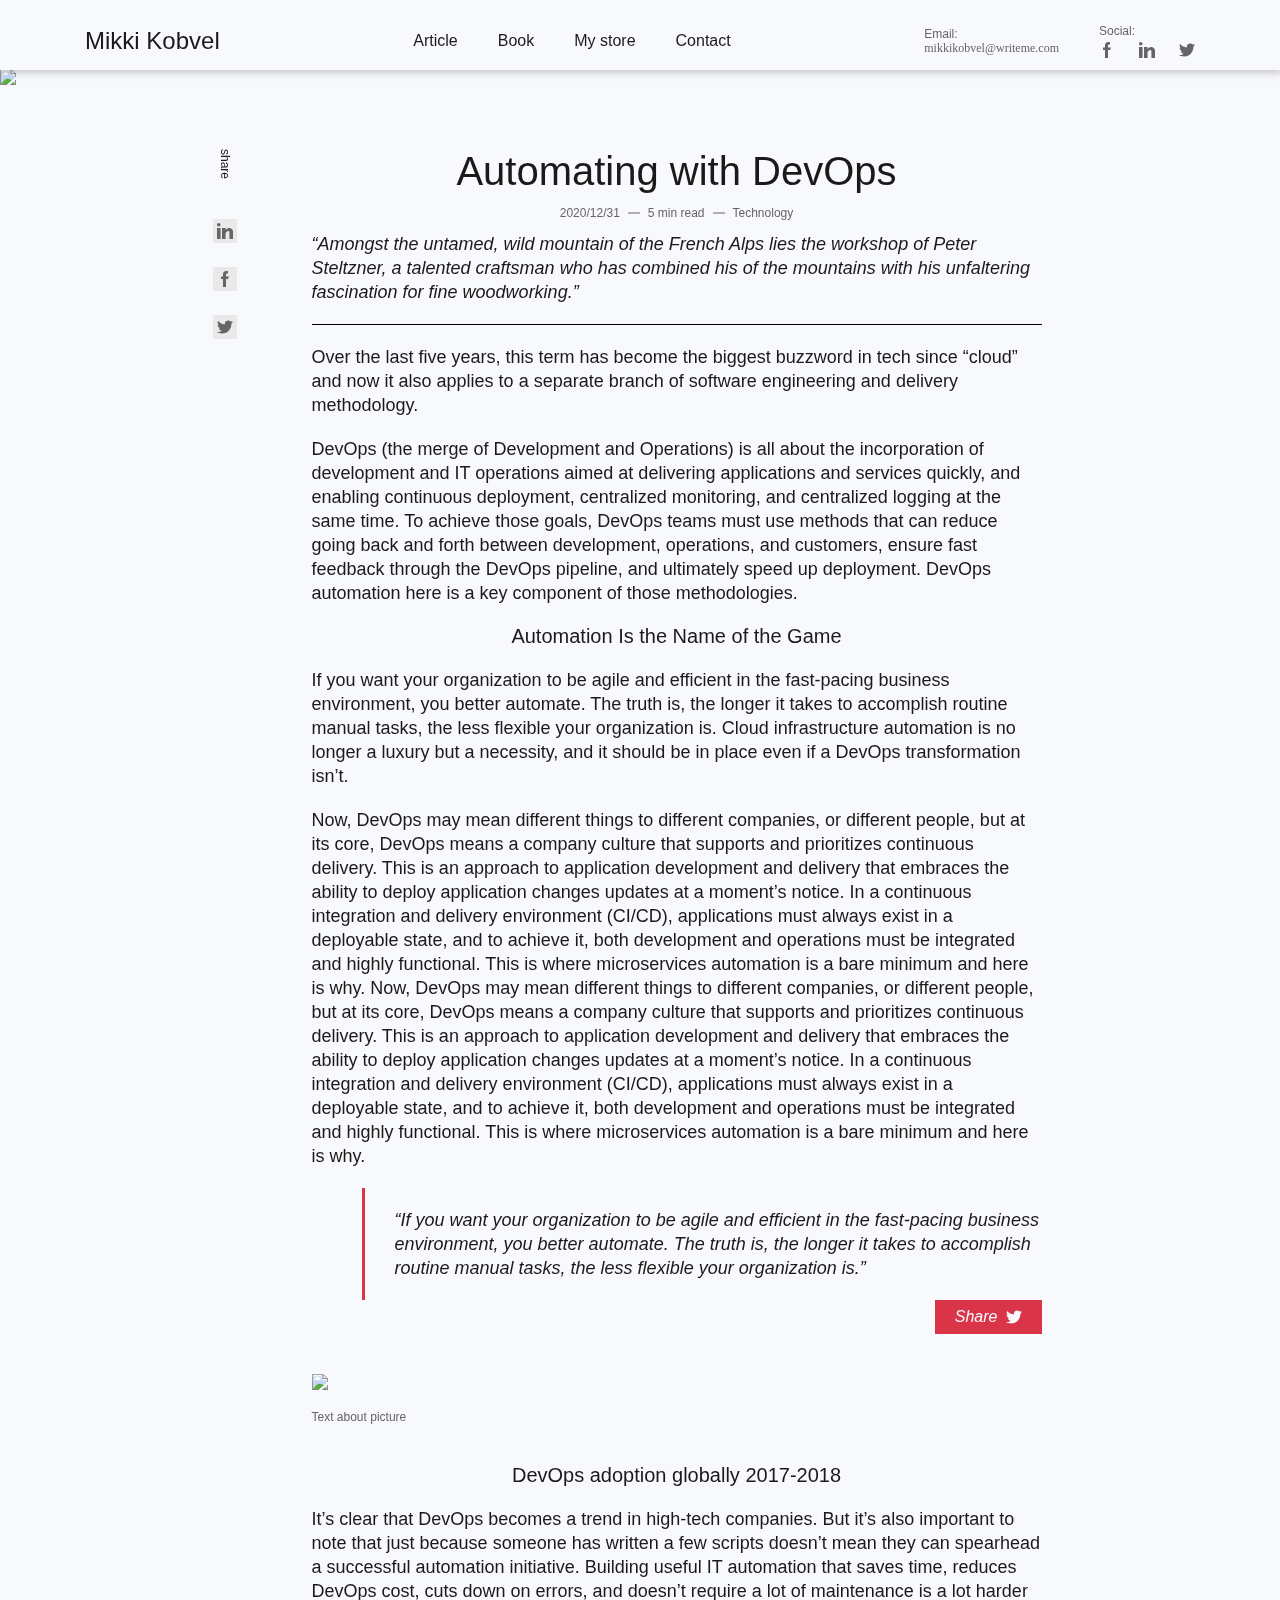
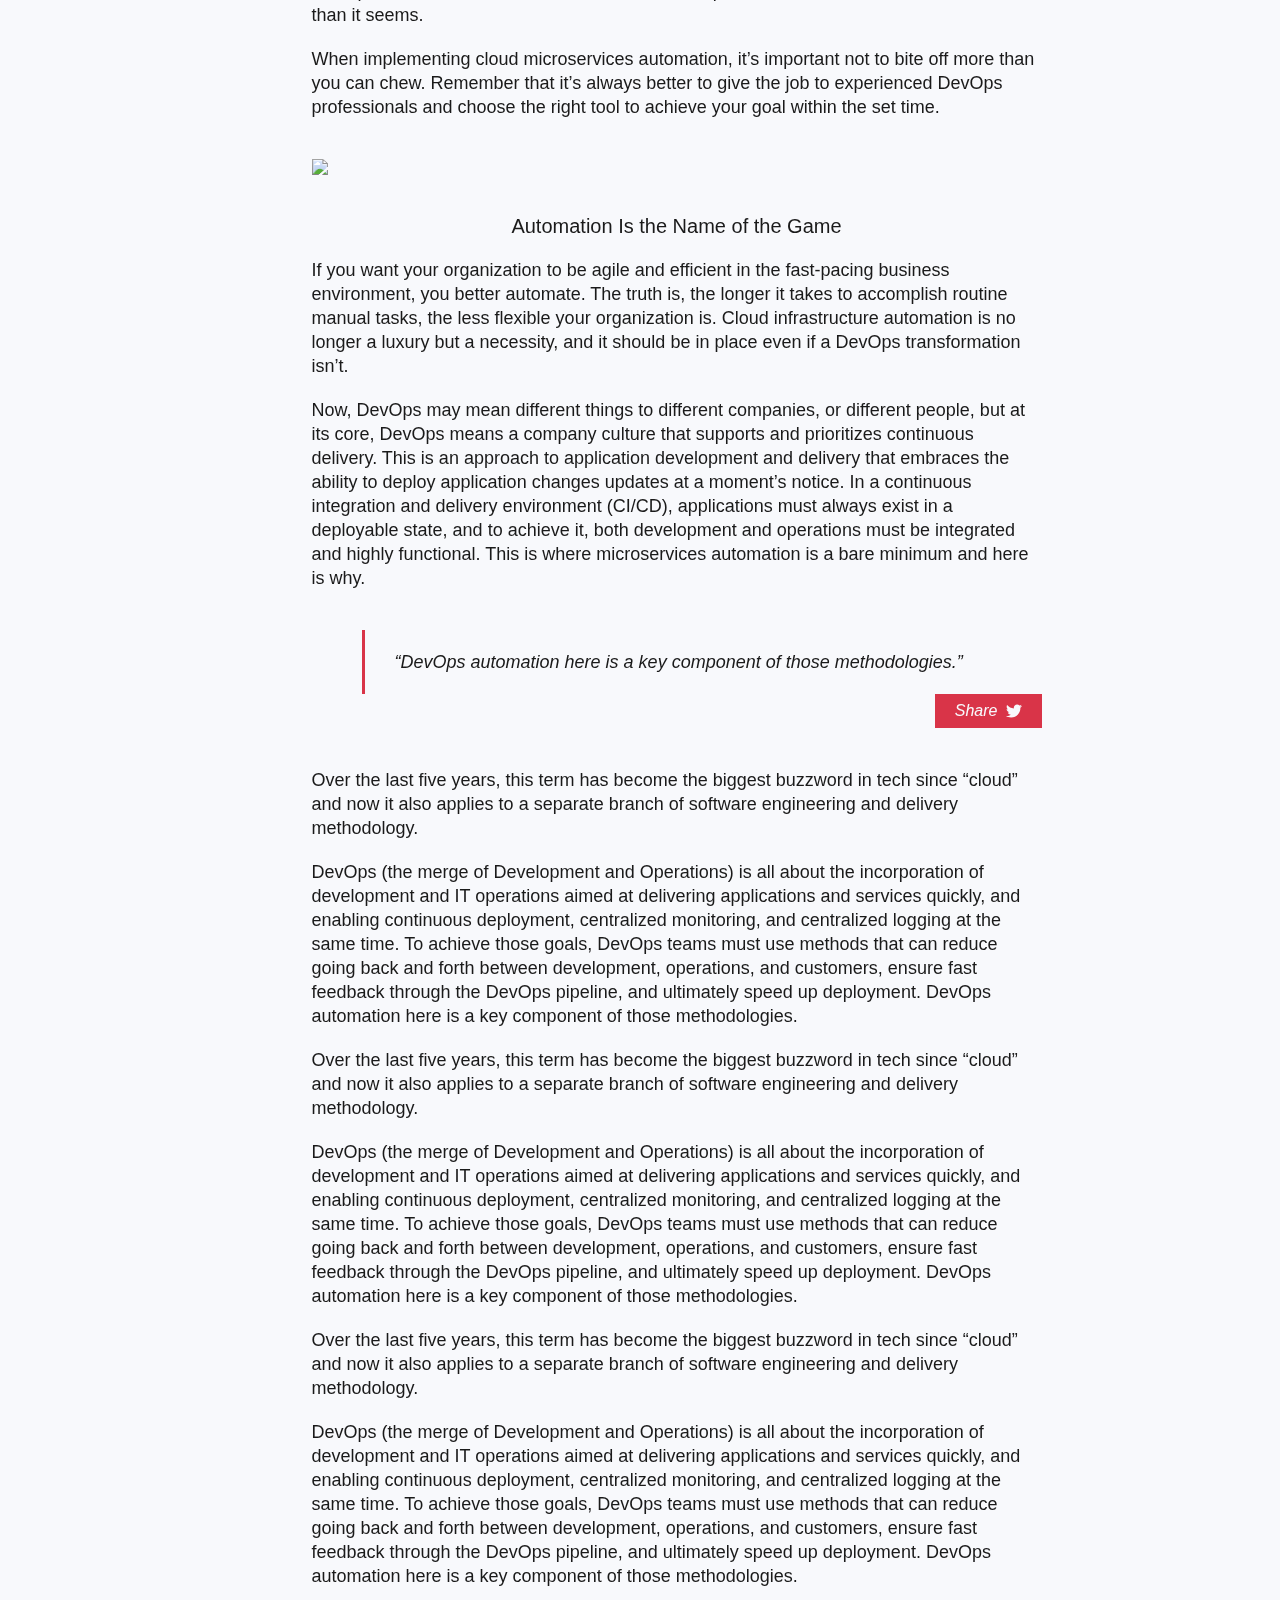
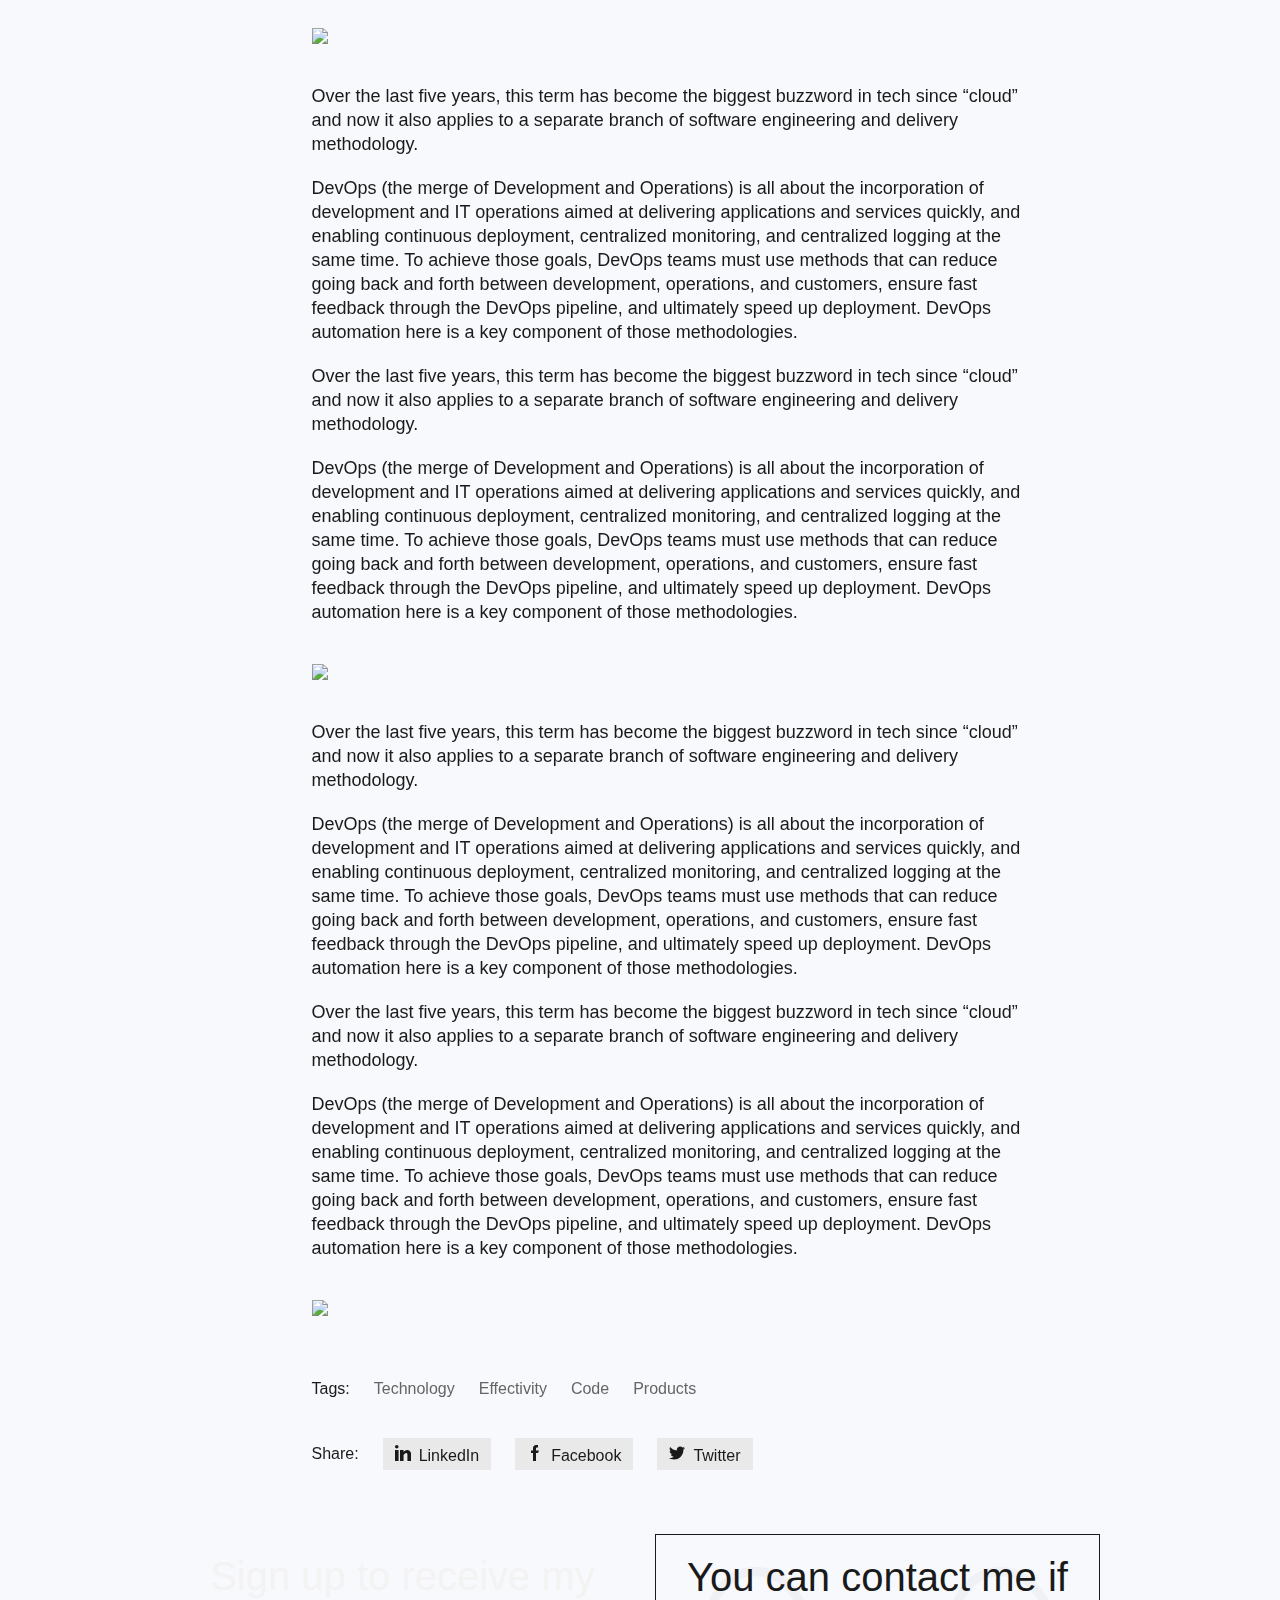
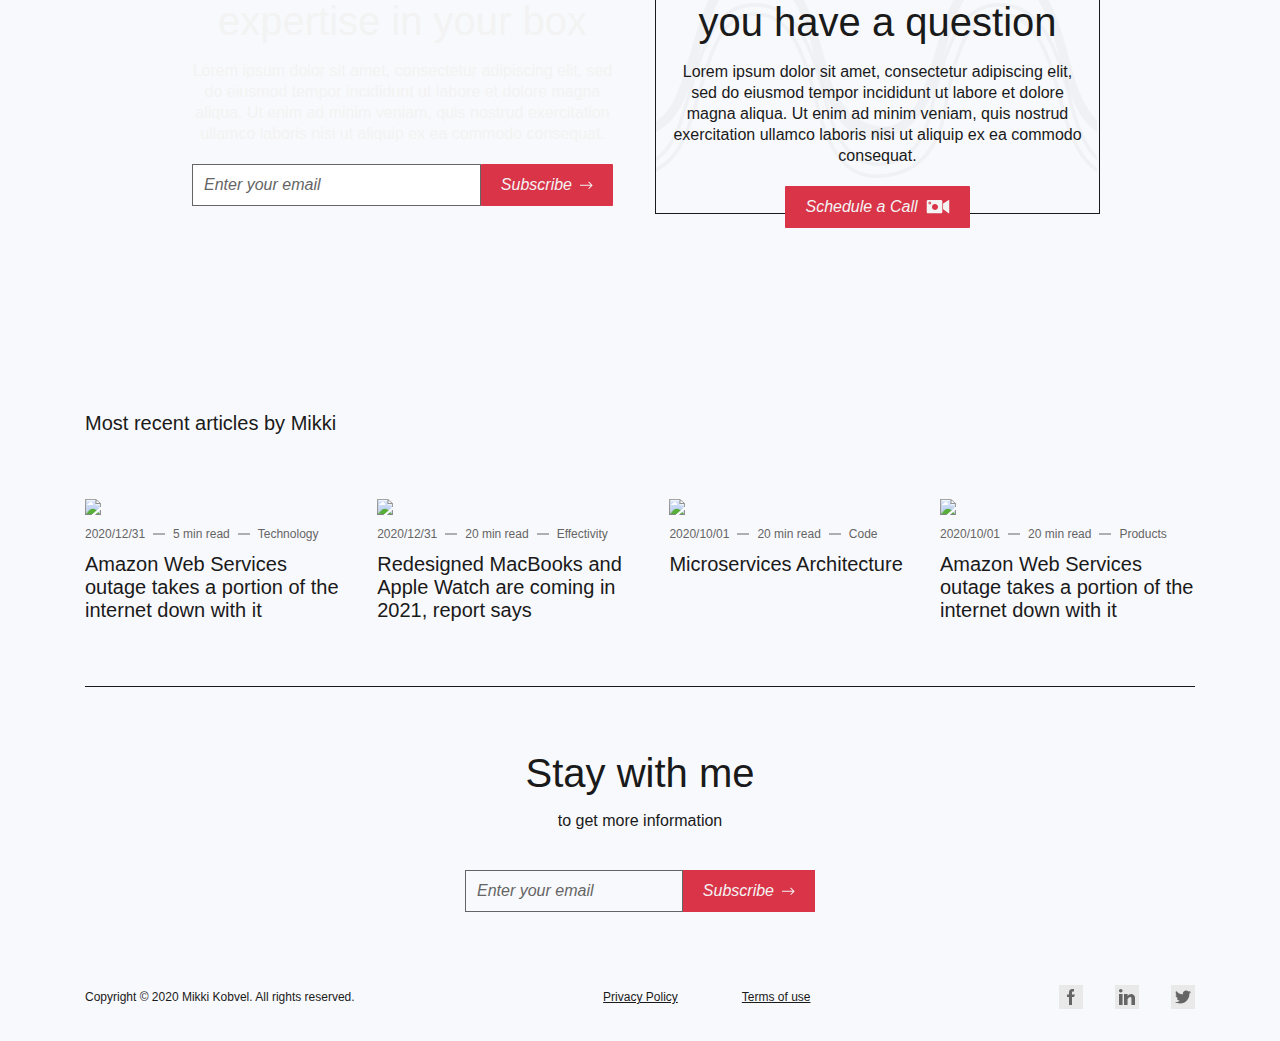
==== commit f53c5564: "add all hovers and pointers for pages" ====
--- a/article.html
+++ b/article.html
@@ -213,21 +213,21 @@
                             <g id="linkedin " clip-path="url(#clip0_1668_324)">
                                 <g id="Group">
                                     <g id="Group_2">
-                                        <path id="Vector" d="M3.578 5H0V16H3.578V5Z" fill="#1A1A1A" />
+                                        <path id="Vector" d="M3.578 5H0V16H3.578V5Z"  />
                                     </g>
                                 </g>
                                 <g id="Group_3">
                                     <g id="Group_4">
                                         <path id="Vector_2"
                                             d="M13.324 5.129C13.286 5.117 13.25 5.104 13.21 5.093C13.162 5.082 13.114 5.073 13.065 5.065C12.875 5.027 12.667 5 12.423 5C10.337 5 9.014 6.517 8.578 7.103V5H5V16H8.578V10C8.578 10 11.282 6.234 12.423 9C12.423 11.469 12.423 16 12.423 16H16V8.577C16 6.915 14.861 5.53 13.324 5.129Z"
-                                            fill="#1A1A1A" />
+                                         />
                                     </g>
                                 </g>
                                 <g id="Group_5">
                                     <g id="Group_6">
                                         <path id="Vector_3"
                                             d="M1.75 3.5C2.7165 3.5 3.5 2.7165 3.5 1.75C3.5 0.783502 2.7165 0 1.75 0C0.783502 0 0 0.783502 0 1.75C0 2.7165 0.783502 3.5 1.75 3.5Z"
-                                            fill="#1A1A1A" />
+                                             />
                                     </g>
                                 </g>
                             </g>
@@ -257,7 +257,7 @@
                             <h3 class="number-share">100</h3>
                         </div>
                     </li>
-                    <li class="social-li">
+                    <li class="social-li" >
                         <svg width="16" height="16" viewBox="0 0 16 16" fill="none" xmlns="http://www.w3.org/2000/svg">
                             <g id="twitter " clip-path="url(#clip0_1668_316)">
                                 <g id="Group">
@@ -308,8 +308,7 @@
                             and now it also applies to a separate branch of software engineering and delivery
                             methodology.
                         </p>
-                        <p class="paragrafs">DevOps (the merge of Development and Operations) is all about the
-                            incorporation of
+                        <p class="paragrafs">DevOps (the merge of Development and Operations) is all about the incorporation of
                             development and IT operations aimed at delivering applications and services quickly, and
                             enabling continuous deployment, centralized monitoring, and centralized logging at the same
                             time. To achieve those goals, DevOps teams must use methods that can reduce going back and
@@ -624,21 +623,21 @@
                                         <g id="linkedin " clip-path="url(#clip0_1668_324)">
                                             <g id="Group">
                                                 <g id="Group_2">
-                                                    <path id="Vector" d="M3.578 5H0V16H3.578V5Z" fill="#656565" />
+                                                    <path id="Vector" d="M3.578 5H0V16H3.578V5Z"  />
                                                 </g>
                                             </g>
                                             <g id="Group_3">
                                                 <g id="Group_4">
                                                     <path id="Vector_2"
                                                         d="M13.324 5.129C13.286 5.117 13.25 5.104 13.21 5.093C13.162 5.082 13.114 5.073 13.065 5.065C12.875 5.027 12.667 5 12.423 5C10.337 5 9.014 6.517 8.578 7.103V5H5V16H8.578V10C8.578 10 11.282 6.234 12.423 9C12.423 11.469 12.423 16 12.423 16H16V8.577C16 6.915 14.861 5.53 13.324 5.129Z"
-                                                        fill="#656565" />
+                                                        />
                                                 </g>
                                             </g>
                                             <g id="Group_5">
                                                 <g id="Group_6">
                                                     <path id="Vector_3"
                                                         d="M1.75 3.5C2.7165 3.5 3.5 2.7165 3.5 1.75C3.5 0.783502 2.7165 0 1.75 0C0.783502 0 0 0.783502 0 1.75C0 2.7165 0.783502 3.5 1.75 3.5Z"
-                                                        fill="#656565" />
+                                                        />
                                                 </g>
                                             </g>
                                         </g>
@@ -681,7 +680,7 @@
                                                 <g id="Group_2">
                                                     <path id="Vector"
                                                         d="M9 5.5V3.5C9 2.948 9.448 2.5 10 2.5H11V0H9C7.343 0 6 1.343 6 3V5.5H4V8H6V16H9V8H11L12 5.5H9Z"
-                                                        fill="#656565" />
+                                                         />
                                                 </g>
                                             </g>
                                         </g>
@@ -852,7 +851,7 @@
                         <a href="#">Privacy Policy</a>
                         <a href="#">Terms of use</a>
                     </div>
-                    <ul class="social-nav">
+                    <ul class="social-nav footer">
                         <li>
                             <svg width="16" height="16" viewBox="0 0 16 16" fill="none"
                                 xmlns="http://www.w3.org/2000/svg">
@@ -861,7 +860,7 @@
                                         <g id="Group_2">
                                             <path id="Vector"
                                                 d="M9 5.5V3.5C9 2.948 9.448 2.5 10 2.5H11V0H9C7.343 0 6 1.343 6 3V5.5H4V8H6V16H9V8H11L12 5.5H9Z"
-                                                fill="#656565" />
+                                                 />
                                         </g>
                                     </g>
                                 </g>
@@ -873,21 +872,21 @@
                                 <g id="linkedin " clip-path="url(#clip0_1668_324)">
                                     <g id="Group">
                                         <g id="Group_2">
-                                            <path id="Vector" d="M3.578 5H0V16H3.578V5Z" fill="#656565" />
+                                            <path id="Vector" d="M3.578 5H0V16H3.578V5Z"  />
                                         </g>
                                     </g>
                                     <g id="Group_3">
                                         <g id="Group_4">
                                             <path id="Vector_2"
                                                 d="M13.324 5.129C13.286 5.117 13.25 5.104 13.21 5.093C13.162 5.082 13.114 5.073 13.065 5.065C12.875 5.027 12.667 5 12.423 5C10.337 5 9.014 6.517 8.578 7.103V5H5V16H8.578V10C8.578 10 11.282 6.234 12.423 9C12.423 11.469 12.423 16 12.423 16H16V8.577C16 6.915 14.861 5.53 13.324 5.129Z"
-                                                fill="#656565" />
+                                                />
                                         </g>
                                     </g>
                                     <g id="Group_5">
                                         <g id="Group_6">
                                             <path id="Vector_3"
                                                 d="M1.75 3.5C2.7165 3.5 3.5 2.7165 3.5 1.75C3.5 0.783502 2.7165 0 1.75 0C0.783502 0 0 0.783502 0 1.75C0 2.7165 0.783502 3.5 1.75 3.5Z"
-                                                fill="#656565" />
+                                                 />
                                         </g>
                                     </g>
                                 </g>
@@ -965,8 +964,7 @@
                                 </div>
                                 <div class="input-wrap">
                                     <h3 class="input-top-text">Message</h3>
-                                    <textarea placeholder=' ' type="text" id="textare" name="textare"
-                                        class="textare-input"></textarea>
+                                    <textarea placeholder=' ' type="text" id="textare" name="textare" class="textare-input"></textarea>
                                     <label class="text-in-input textarea" for="textare">Start typing here</label>
                                 </div>
                             </div>
--- a/style/main.css
+++ b/style/main.css
@@ -155,7 +155,10 @@
     text-decoration: none;
     position:relative;
 }
-.navigation .nav-links::after{
+.blocks-nav .nav-links{
+    position:relative;
+}
+.navigation .nav-links::after , .blocks-nav .nav-links::after{
     content: "";
     position: absolute;
     bottom: -12px;
@@ -167,10 +170,15 @@
     transform-origin: center;
     transition: transform 0.2s ease-in;
 }
-.navigation .nav-links:hover{
+.blocks-nav .nav-links::after{
+    bottom:-25px;
+    z-index:69000;
+    height:3px;
+}
+.navigation .nav-links:hover , .blocks-nav .nav-links:hover{
     color:var(--active);
 }
-.navigation .nav-links:hover::after{
+.navigation .nav-links:hover::after , .blocks-nav .nav-links:hover::after{
     transform:scaleX(1);
 }
 .contacts-wrap {
@@ -210,7 +218,21 @@
     display: flex;
     gap: 24px;
 }
-
+.social-nav svg path{
+    fill:var(--secondary-gray);
+}
+.social-nav li:hover svg path{
+fill:var(--active);
+}
+.social-nav.footer li{
+    cursor: pointer;
+}
+.social-nav.footer li:hover{
+    background-color:var(--active);
+}
+.social-nav.footer li:hover svg path{
+    fill:var(--accent-background);
+}
 .stay-with-me-container {
     margin-inline: 85px;
     border-top: 1px solid var(--primary);
--- a/style/articles.css
+++ b/style/articles.css
@@ -169,6 +169,10 @@
     margin-block: 20px;
 }
 
+.automatic-text {
+    position: relative;
+}
+
 .automatic-text .social-block {
     display: none;
     position: fixed;
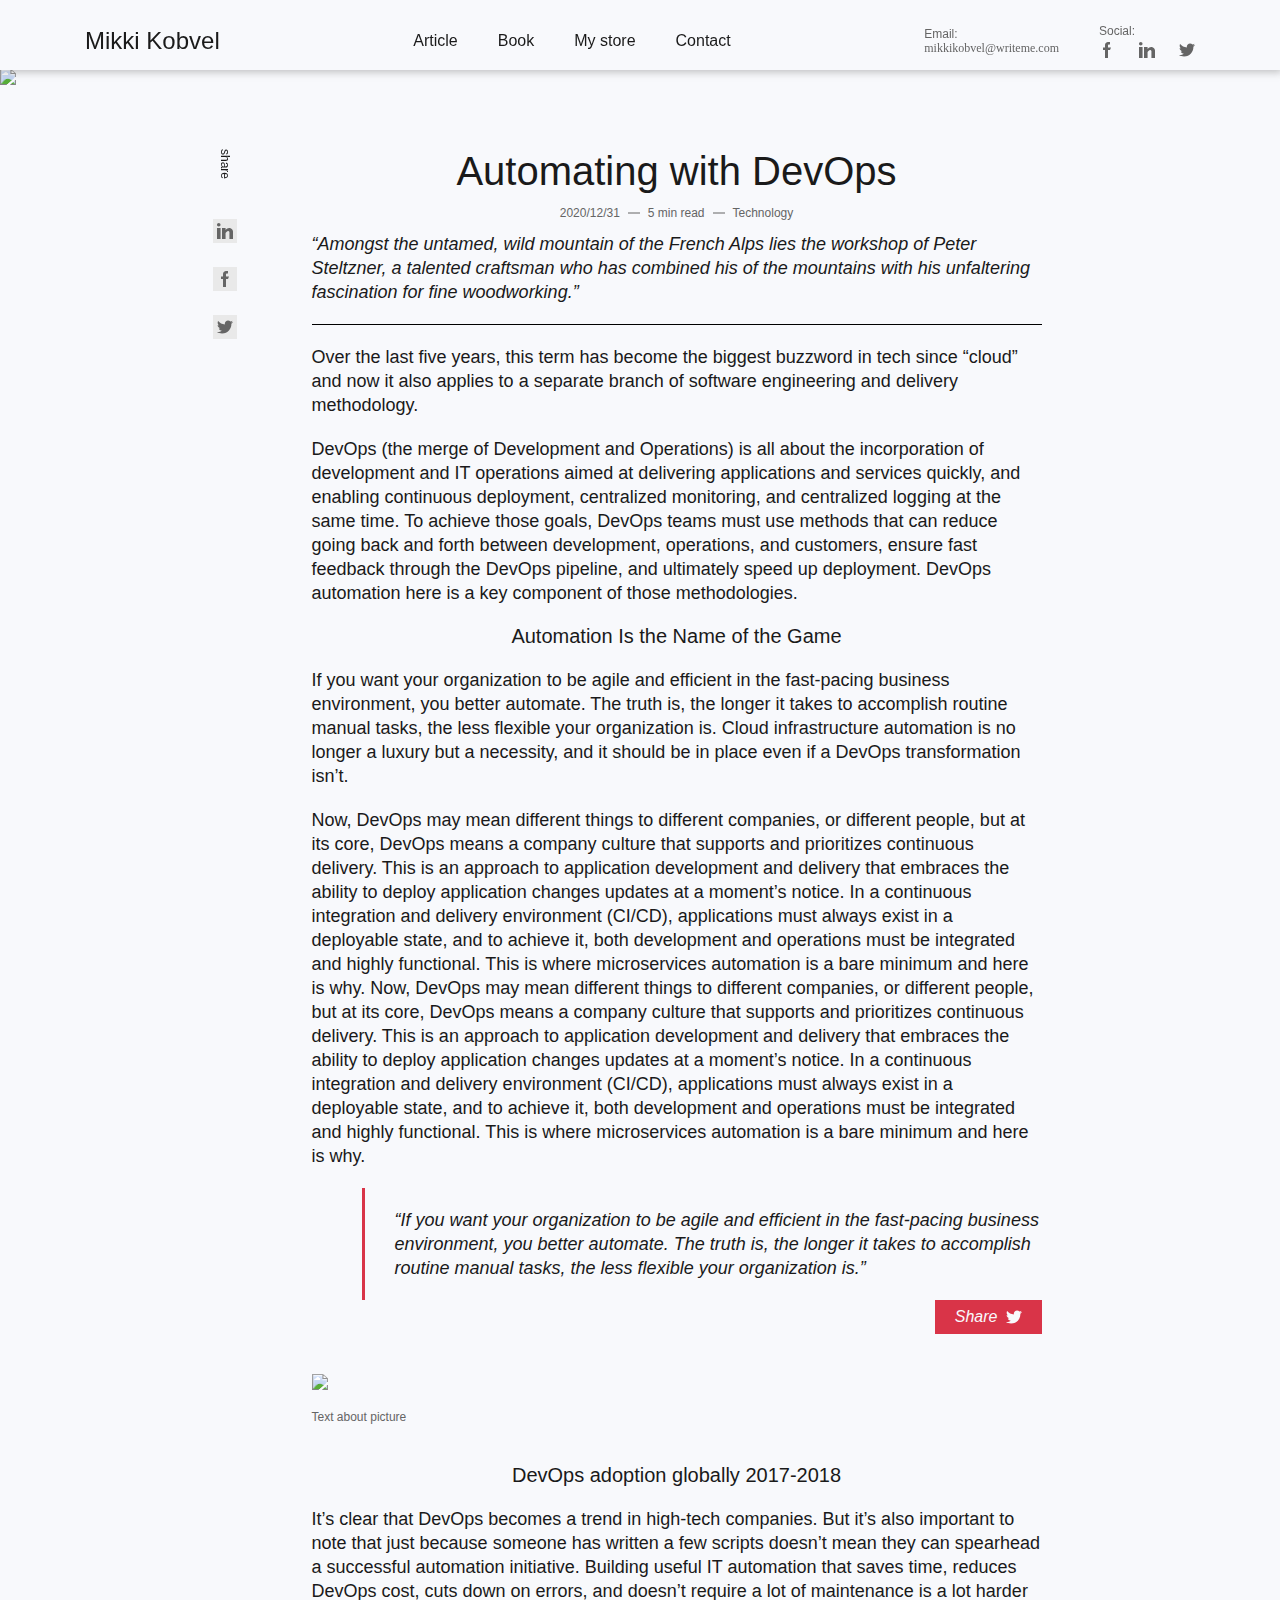
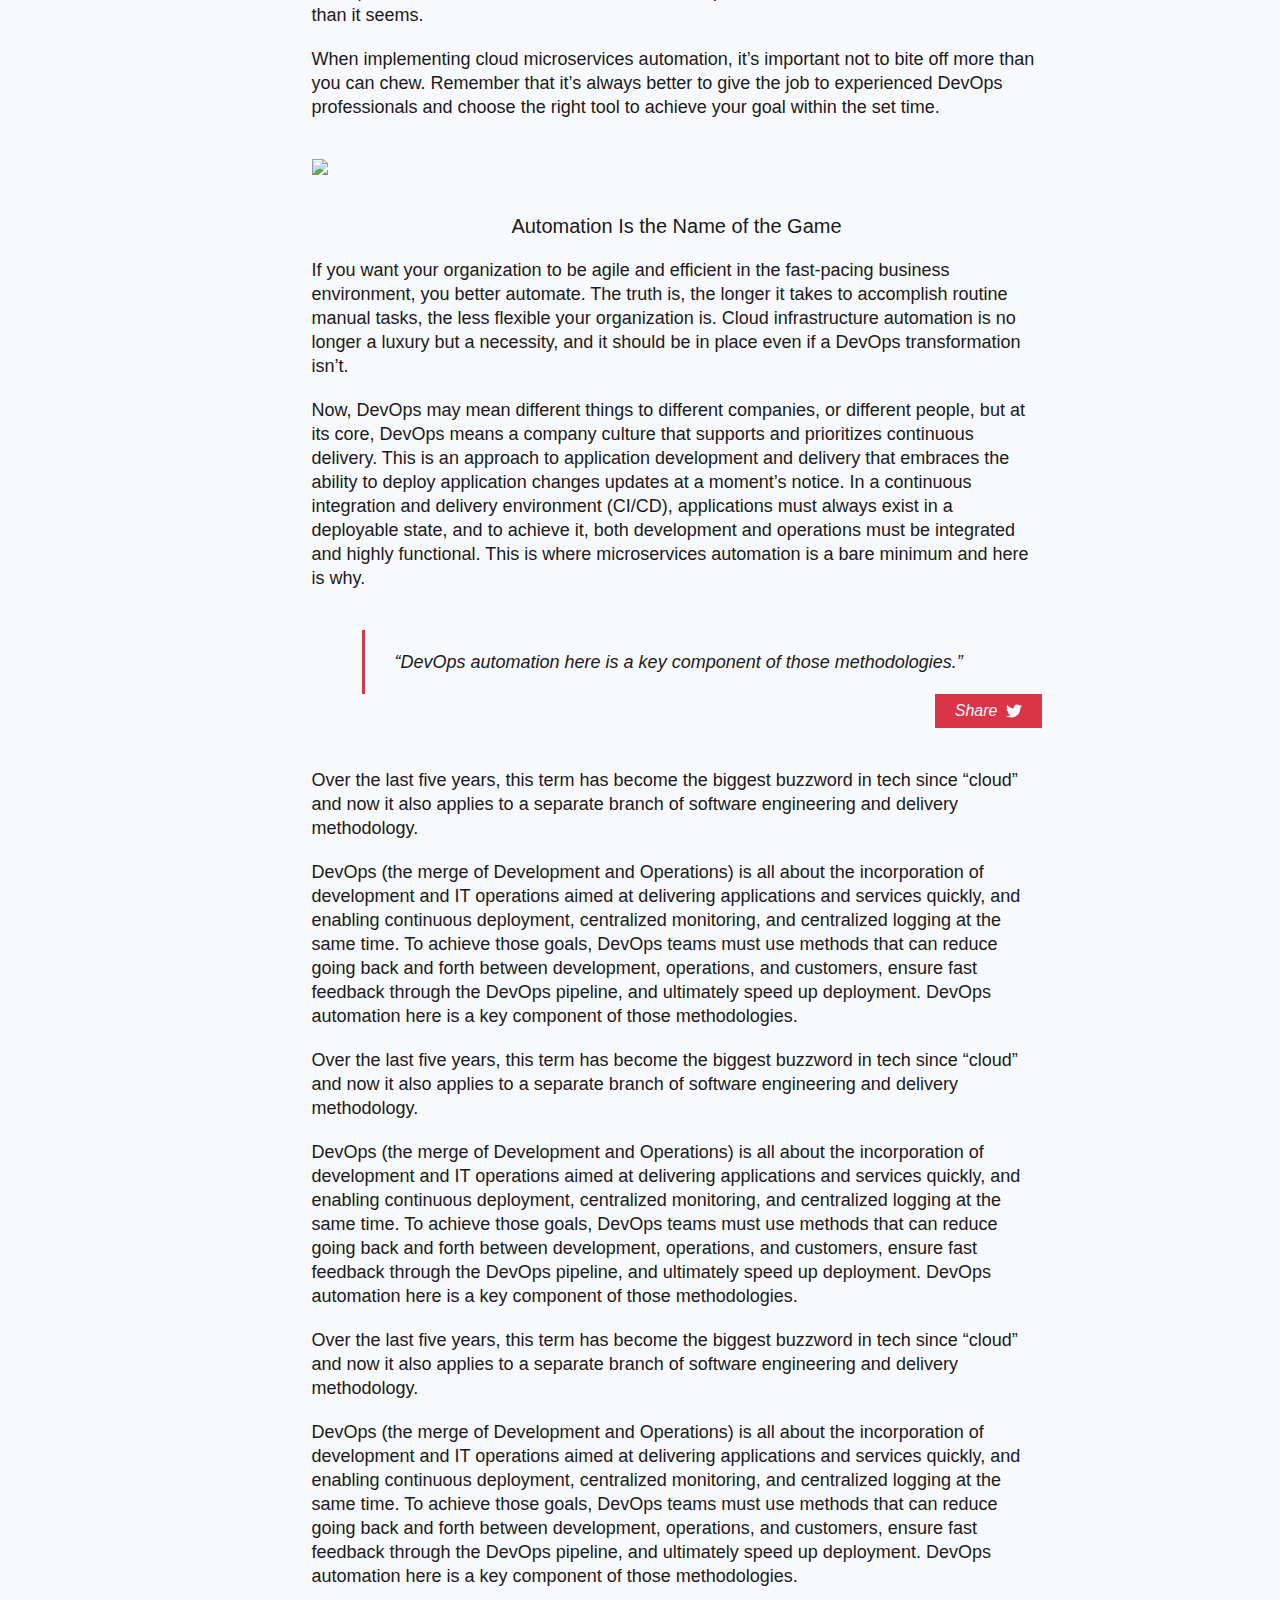
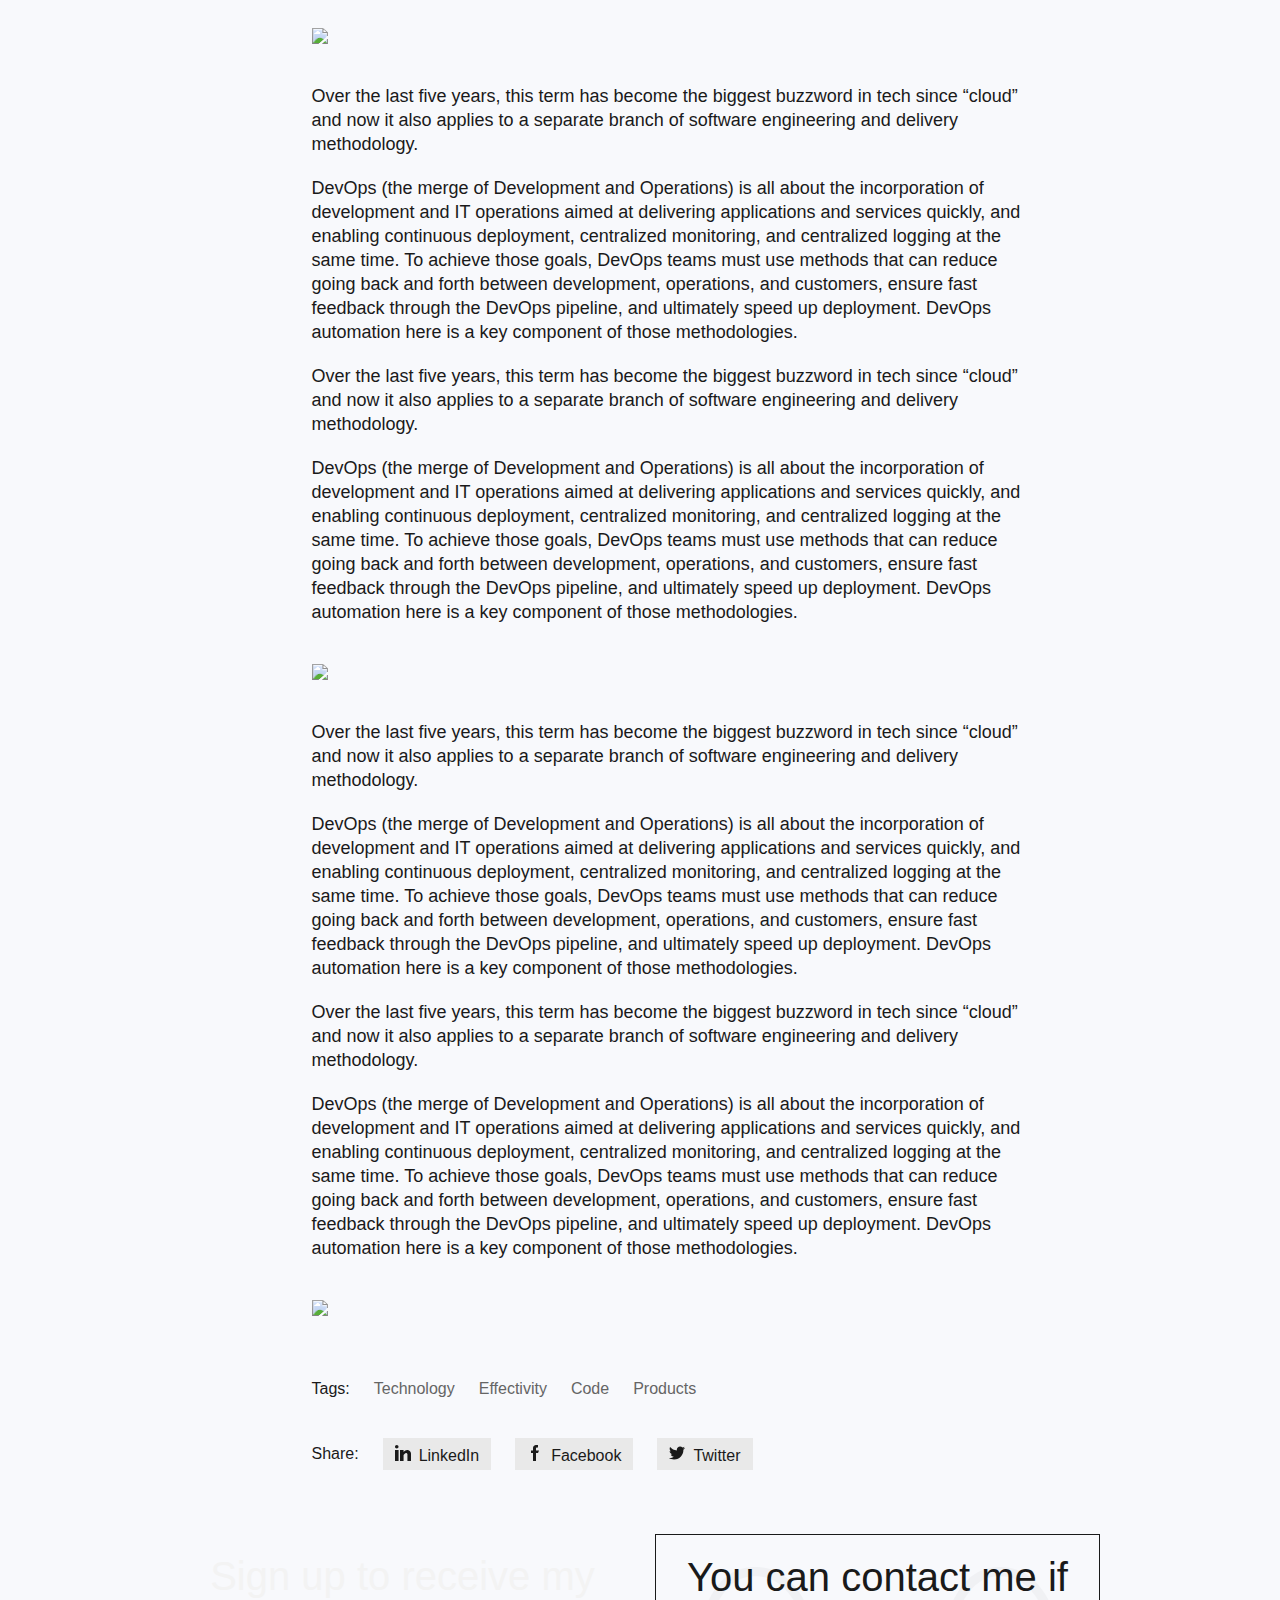
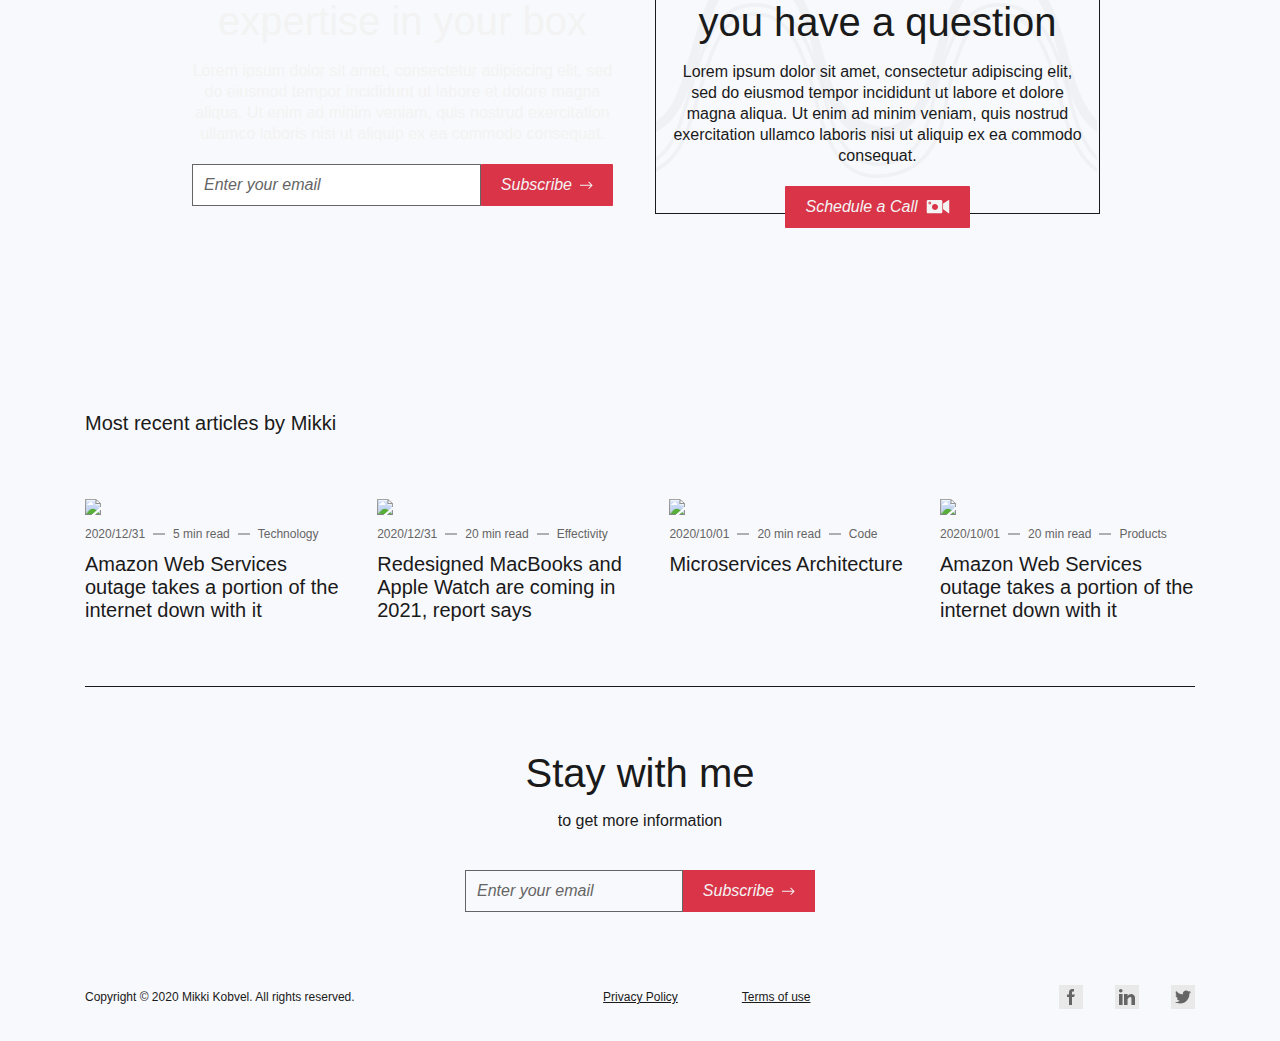
==== commit 8150cf02: "Merge branch 'main' of https://github.com/oleksandrkovaliuk/Mikki" ====
--- a/article.html
+++ b/article.html
@@ -257,7 +257,7 @@
                             <h3 class="number-share">100</h3>
                         </div>
                     </li>
-                    <li class="social-li" >
+                    <li class="social-li">
                         <svg width="16" height="16" viewBox="0 0 16 16" fill="none" xmlns="http://www.w3.org/2000/svg">
                             <g id="twitter " clip-path="url(#clip0_1668_316)">
                                 <g id="Group">
@@ -308,7 +308,8 @@
                             and now it also applies to a separate branch of software engineering and delivery
                             methodology.
                         </p>
-                        <p class="paragrafs">DevOps (the merge of Development and Operations) is all about the incorporation of
+                        <p class="paragrafs">DevOps (the merge of Development and Operations) is all about the
+                            incorporation of
                             development and IT operations aimed at delivering applications and services quickly, and
                             enabling continuous deployment, centralized monitoring, and centralized logging at the same
                             time. To achieve those goals, DevOps teams must use methods that can reduce going back and
@@ -964,7 +965,8 @@
                                 </div>
                                 <div class="input-wrap">
                                     <h3 class="input-top-text">Message</h3>
-                                    <textarea placeholder=' ' type="text" id="textare" name="textare" class="textare-input"></textarea>
+                                    <textarea placeholder=' ' type="text" id="textare" name="textare"
+                                        class="textare-input"></textarea>
                                     <label class="text-in-input textarea" for="textare">Start typing here</label>
                                 </div>
                             </div>
--- a/style/articles.css
+++ b/style/articles.css
@@ -169,10 +169,6 @@
     margin-block: 20px;
 }
 
-.automatic-text {
-    position: relative;
-}
-
 .automatic-text .social-block {
     display: none;
     position: fixed;
